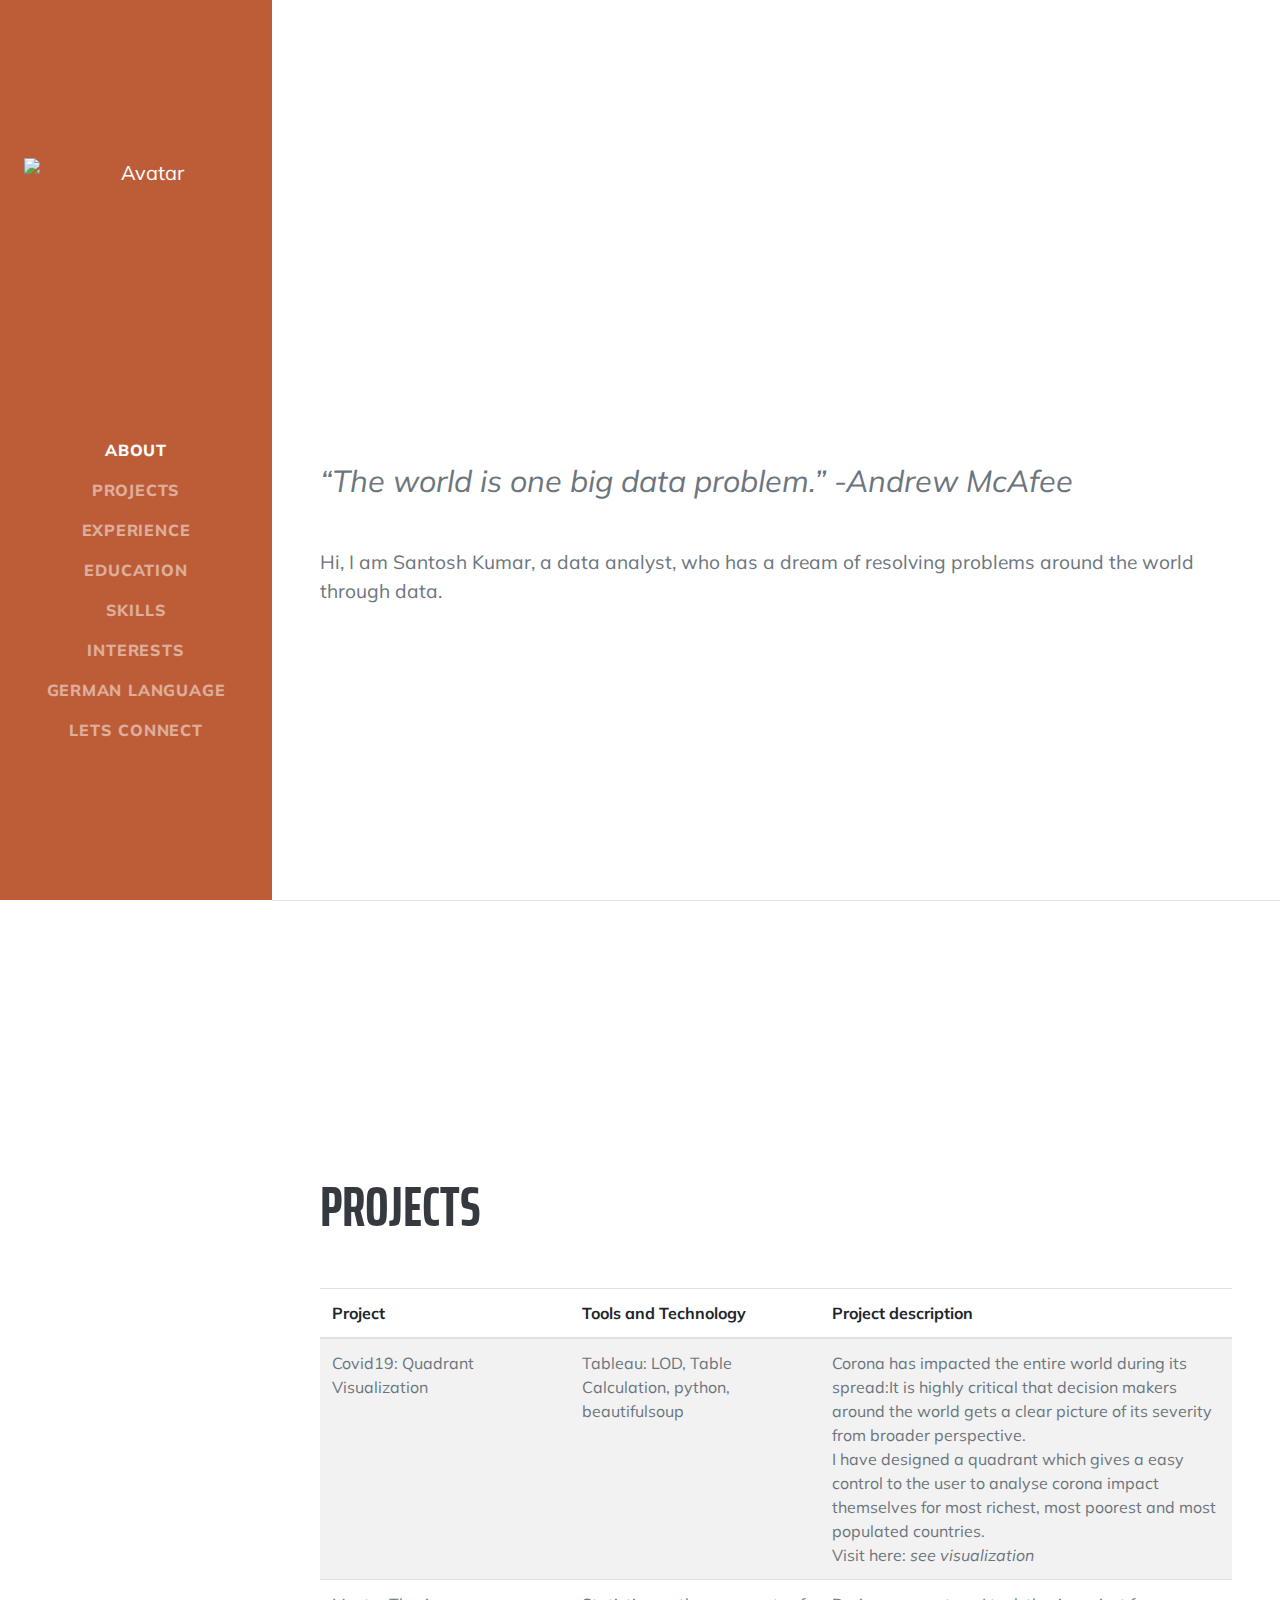
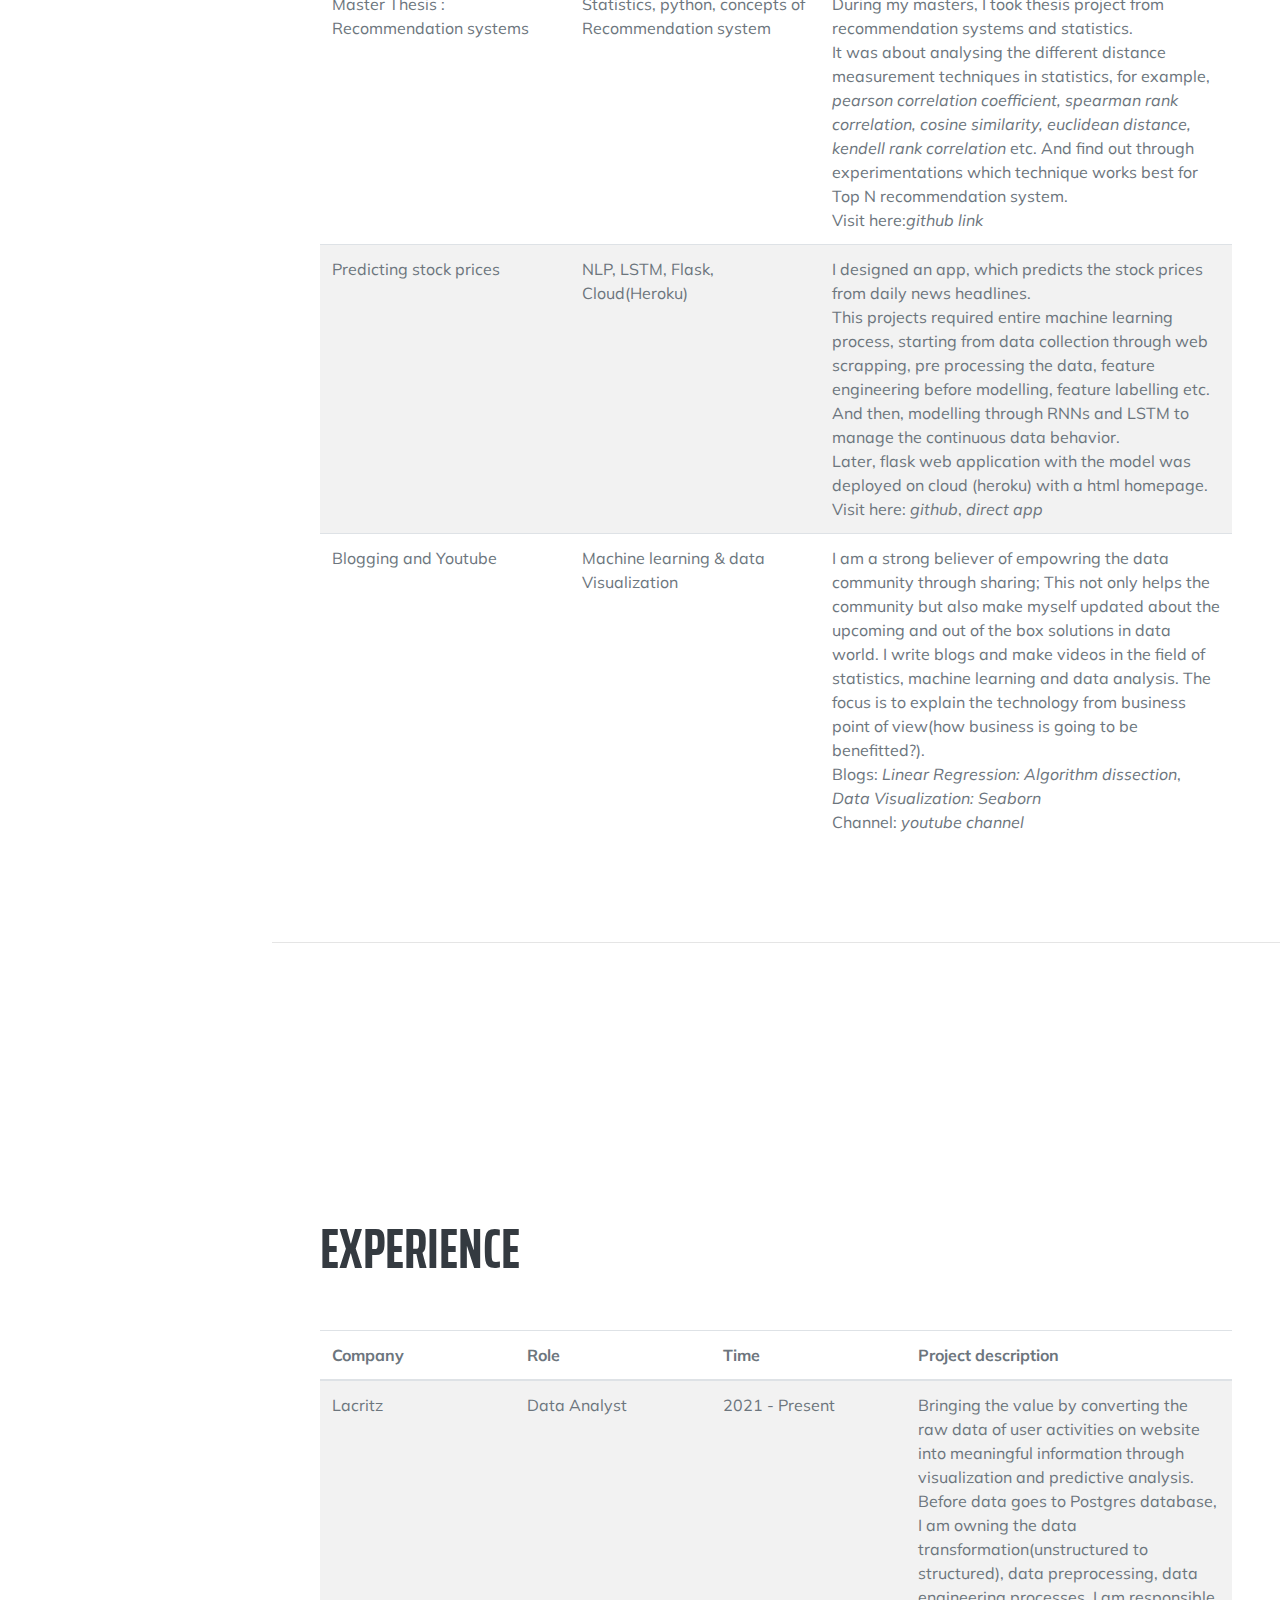
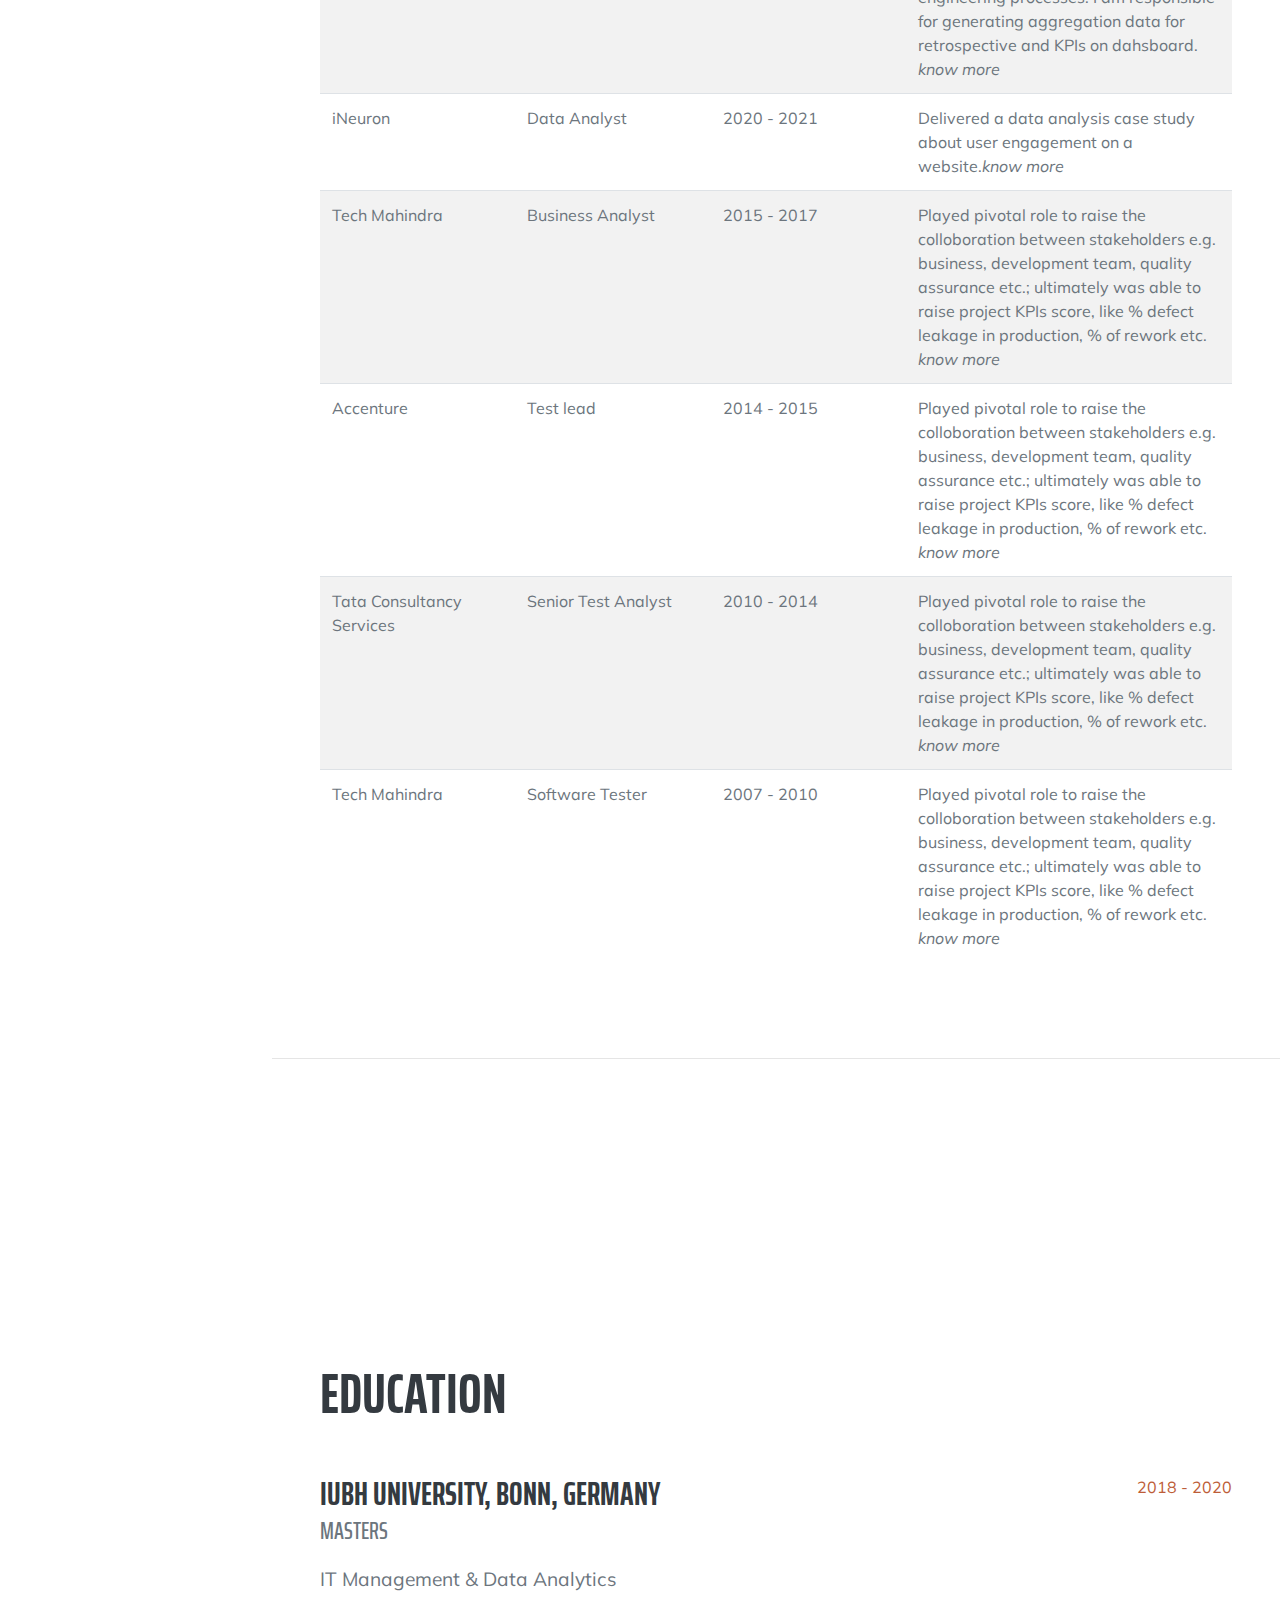
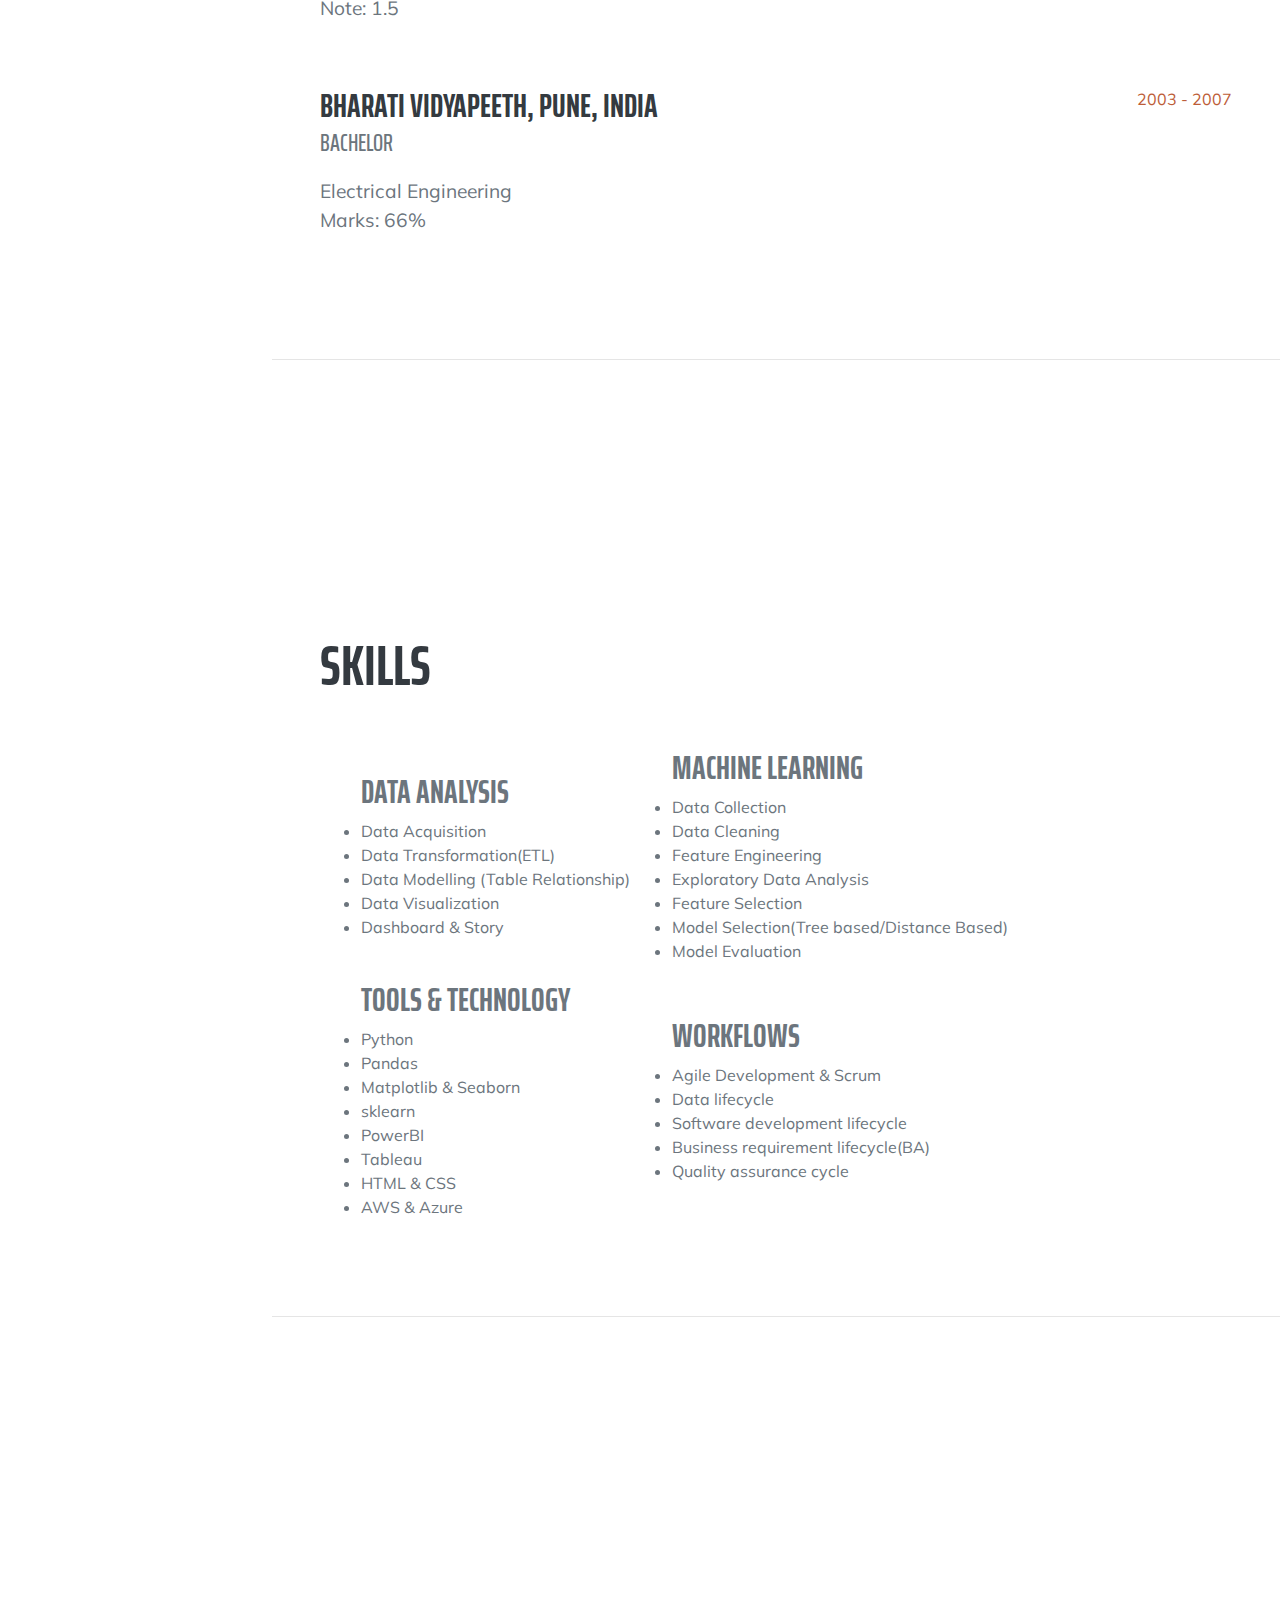
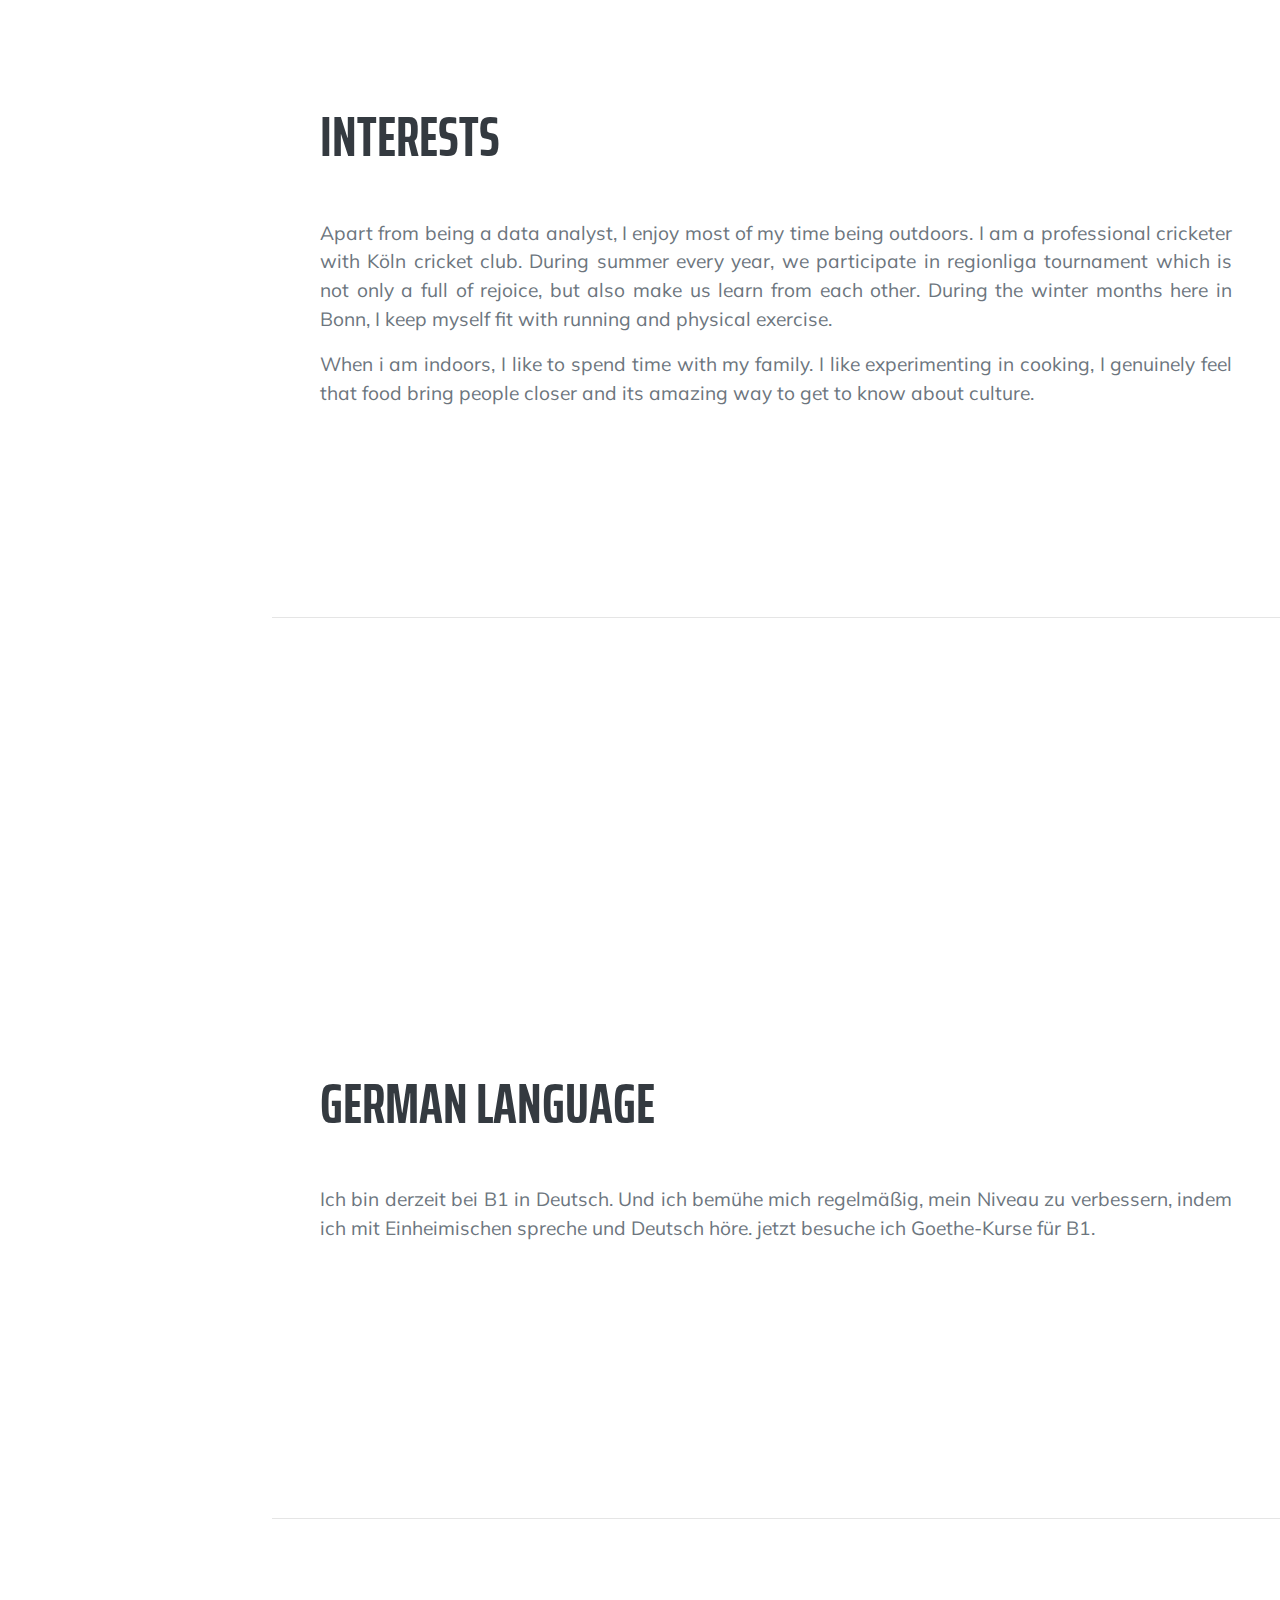
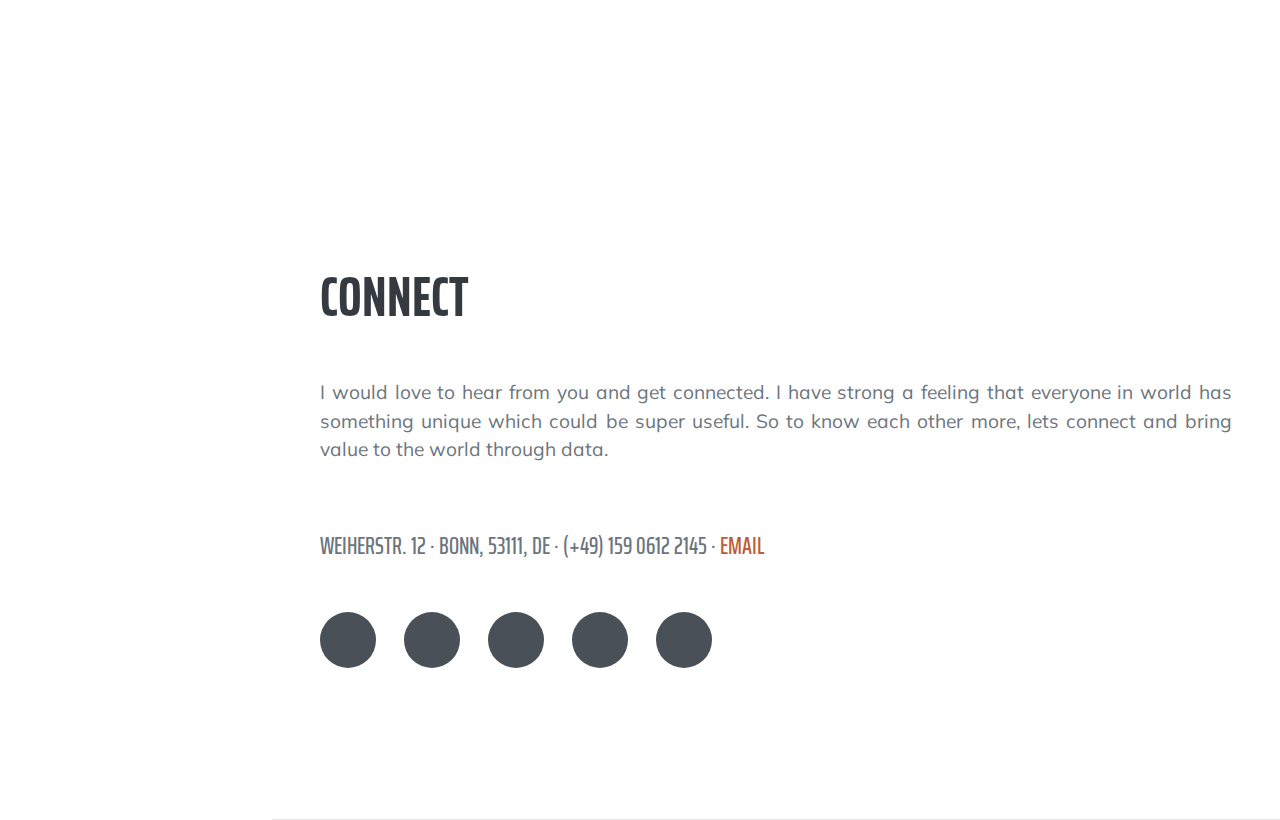
==== index.html @ e4bba07f "update" ====
<!DOCTYPE html>
<html lang="en">
    <head>

        <meta charset="utf-8" />
        <meta name="viewport" content="width=device-width, initial-scale=1, shrink-to-fit=no" />
        <meta name="description" content="" />
        <meta name="author" content="" />
        <title>Santosh Kumar - Data Analyst</title>
        <link rel="icon" type="image/x-icon" href="assets/img/icon.png" />
        <!-- Font Awesome icons (free version)-->
        <script src="https://use.fontawesome.com/releases/v5.15.1/js/all.js" crossorigin="anonymous"></script>
        <style>
            .avatar {
              vertical-align: left;

              width: 240px;
              height: 240px;
              border-radius: 00%;
            }

        </style>


        <!-- Google fonts-->
        <link href="https://fonts.googleapis.com/css?family=Saira+Extra+Condensed:500,700" rel="stylesheet" type="text/css" />
        <link href="https://fonts.googleapis.com/css?family=Muli:400,400i,800,800i" rel="stylesheet" type="text/css" />
        <!-- Core theme CSS (includes Bootstrap)-->
        <link href="css/styles.css" rel="stylesheet" />
        <!-- CSS only -->
        <link href="https://cdn.jsdelivr.net/npm/bootstrap@5.0.0-beta3/dist/css/bootstrap.min.css" rel="stylesheet" integrity="sha384-eOJMYsd53ii+scO/bJGFsiCZc+5NDVN2yr8+0RDqr0Ql0h+rP48ckxlpbzKgwra6" crossorigin="anonymous">

        <script type="text/javascript">
    (function(c,l,a,r,i,t,y){
        c[a]=c[a]||function(){(c[a].q=c[a].q||[]).push(arguments)};
        t=l.createElement(r);t.async=1;t.src="https://www.clarity.ms/tag/"+i;
        y=l.getElementsByTagName(r)[0];y.parentNode.insertBefore(t,y);
    })(window, document, "clarity", "script", "6bfr10wjn3");
</script>


    </head>
    <body id="page-top">
        <!-- Navigation-->
        <nav class="navbar navbar-expand-lg navbar-dark bg-primary fixed-top" id="sideNav">
            <a class="navbar-brand js-scroll-trigger" href="#page-top">
                <img src="assets/img/c2.png" alt="Avatar" class="avatar">
                <!--<span class="d-block d-lg-none">Santosh Kumar</span>-->
                <!--<span class="d-none d-lg-block"><img class="img-fluid img-profile rounded-circle mx-auto mb-2" src="assets/img/2.jpg" alt="" /></span>
                -->
            </a>
            <button class="navbar-toggler" type="button" data-toggle="collapse" data-target="#navbarSupportedContent" aria-controls="navbarSupportedContent" aria-expanded="false" aria-label="Toggle navigation"><span class="navbar-toggler-icon"></span></button>
            <br>
            <div class="collapse navbar-collapse" id="navbarSupportedContent">
                <ul class="navbar-nav">
                    <li class="nav-item"><a class="nav-link js-scroll-trigger" href="#about">About</a></li>
                    <li class="nav-item"><a class="nav-link js-scroll-trigger" href="#projects">Projects</a>
                    <li class="nav-item"><a class="nav-link js-scroll-trigger" href="#experience">Experience</a></li>
                    <li class="nav-item"><a class="nav-link js-scroll-trigger" href="#education">Education</a></li>
                    <li class="nav-item"><a class="nav-link js-scroll-trigger" href="#skills">Skills</a></li>
                    <li class="nav-item"><a class="nav-link js-scroll-trigger" href="#interests">Interests</a></li>
                    <li class="nav-item"><a class="nav-link js-scroll-trigger" href="#german">German Language</a></li>
                    <li class="nav-item"><a class="nav-link js-scroll-trigger" href="#connect">Lets Connect</a></li>

                </ul>
            </div>
        </nav>
        <!-- Page Content -->
        <div class="container-fluid p-0">
            <!-- About-->
            <section class="resume-section" id="about">
                <div class="resume-section-content">
                    <br><br>
                    <br><br>
                    <br><br>



                    <p class="fs-3" style="font-size: 190%"><br><br><i>“The world is one big data problem.” -Andrew McAfee</i></p>
                    <p class="lead mb-5" style="font-size: 120%"> <br>Hi, I am Santosh Kumar, a data analyst, who has a dream of resolving problems around the world through data.</p>
                    <br>

                </div>
            </section>
            <hr class="m-0" />
            <!-- Project-->


            <section class="resume-section" id="projects">
                <div class="resume-section-content">


                    <br><br>
                    <br><br>
                    <br><br>
                    <br><br>
                    <h2 class="mb-5">PROJECTS</h2>

                                                <!-- card-->
                                                <table class="table table-striped">
                                                  <thead>
                                                    <tr>
                                                      <th style="width:250px">Project</th>

                                                      <th style="width:250px">Tools and Technology</th>
                                                      <th >Project description</th>
                                                    </tr>
                                                  </thead>
                                                  <tbody>
                                                    <tr>
                                                      <td  class="text-muted">Covid19: Quadrant Visualization</td>

                                                      <td  class="text-muted">Tableau: LOD, Table Calculation, python, beautifulsoup</td>
                                                      <td class="text-muted";>Corona has impacted the entire world during its spread:It is highly critical that decision makers around the world gets a clear picture of its severity from broader perspective. <br> I have designed a quadrant which gives a easy control to the user to analyse corona impact themselves for most richest, most poorest and most populated countries.  <br>
                                                        Visit here: <a href="https://public.tableau.com/profile/santosh.kumar8530#!/vizhome/CovidQuadrantAnalysis-withactions-V2_01/FinalDashboard" class="text-reset" target="_blank"><i>see visualization</i></a><br></td>
                                                    </tr>
                                                    <tr>
                                                      <td class="text-muted">Master Thesis : Recommendation systems</td>
                                                      <td class="text-muted">Statistics, python, concepts of Recommendation system</td>

                                                      <td class="text-muted">During my masters, I took thesis project from recommendation systems and statistics. <br>It was about analysing the different distance measurement techniques in statistics, for example, <i>pearson correlation coefficient, spearman rank correlation, cosine similarity, euclidean distance, kendell rank correlation</i> etc. And find out through experimentations which technique works best for Top N recommendation system. <br>
                                                        Visit here:<a href="https://github.com/beingsantosh/Final-thesis-work-on-Recommender-System" target="_blank" class="text-reset"><i>github link</i></a><br></td>
                                                    </tr>
                                                    <tr>
                                                      <td class="text-muted">Predicting stock prices</td>
                                                      <td class="text-muted">NLP, LSTM, Flask, Cloud(Heroku)</td>
                                                      <td class="text-muted">I designed an app, which predicts the stock prices from daily news headlines. <br> This projects required entire machine learning process, starting from data collection through web scrapping, pre processing the data, feature engineering before modelling, feature labelling etc. And then, modelling through RNNs and LSTM to manage the continuous data behavior. <br> Later, flask web application with the model was deployed on cloud (heroku) with a html homepage.<br>
                                                        Visit here: <a href="https://github.com/beingsantosh/heroku-app-nifty50" target="_blank" class="text-reset"><i>github</i></a>,

                                                        <a href="https://nifty50-prediction-app.herokuapp.com/" target="_blank" class="text-reset"><i>direct app</i></a>
                                                        <br></td>
                                                    </tr>
                                                    <tr>
                                                      <td class="text-muted">Blogging and Youtube</td>
                                                      <td class="text-muted">Machine learning & data Visualization</td>
                                                      <td class="text-muted">I am a strong believer of empowring the data community through sharing; This not only helps the community but also make myself updated about the upcoming and out of the box solutions in data world. I write blogs and make videos in the field of statistics, machine learning and data analysis. The focus is to explain the technology from business point of view(how business is going to be benefitted?). <br>
                                                        Blogs: <a href="https://github.com/beingsantosh/MyBlogs/blob/main/LinearRegression/LinearRegression.ipynb" class="text-reset"><i>Linear Regression: Algorithm dissection</i></a>, <a href="https://github.com/beingsantosh/Visualization/blob/master/Seaborn.ipynb" class="text-reset"><i>Data Visualization: Seaborn</i></a>
                                                       <br>
                                                      Channel: <a href="https://www.youtube.com/channel/UCKGTj6idu9jb1jx06YAphCA" class="text-reset"><i>youtube channel</i></a>
                                                    </td>

                                                    </tr>
                                                    <tr>

                                                    </tr>

                                                  </tbody>
                                                </table>
                                              </div>

                                      </section>

            <hr class="m-0" />
            <!-- Experience-->
            <section class="resume-section" id="experience">
                <div class="resume-section-content">
                    <br><br>
                    <br><br>
                    <br><br>
                    <br><br>
                    <h2 class="mb-5">Experience</h2>


                            <table class="table table-striped">
                              <thead>
                                <tr>
                                  <th style="width:150px" class="text-muted">Company</th>
                                  <th style="width:150px" class="text-muted">Role</th>
                                  <th style="width:150px" class="text-muted">Time</th>
                                  <th style="width:250px" class="text-muted">Project description</th>
                                </tr>
                              </thead>
                              <tbody>
                                <tr>
                                  <td  class="text-muted">Lacritz</td>
                                  <td  class="text-muted">Data Analyst</td>
                                  <td class="text-muted">2021 - Present</td>
                                  <td class="text-muted">Bringing the value by converting the raw data of user activities on website into meaningful information through visualization and predictive analysis. Before data goes to Postgres database, I am owning the data transformation(unstructured to structured), data preprocessing, data engineering processes. I am responsible for generating aggregation data for retrospective and KPIs on dahsboard. <a href="https://beingsantosh.github.io/lacritz/" class="text-reset" target="_blank"><i>know more</i></a><br></td>
                                </tr>
                                <tr>
                                  <td class="text-muted">iNeuron</td>
                                  <td class="text-muted">Data Analyst</td>
                                  <td class="text-muted">2020 - 2021</td>
                                  <td class="text-muted">Delivered a data analysis case study about user engagement on a website.<a href="https://beingsantosh.github.ineuron/" class="text-reset" target="_blank"><i>know more</i></a><br></td>
                                </tr>
                                <tr>
                                  <td class="text-muted">Tech Mahindra</td>
                                  <td class="text-muted">Business Analyst</td>
                                  <td class="text-muted">2015 - 2017</td>
                                  <td class="text-muted">Played pivotal role to raise the colloboration between stakeholders e.g. business, development team, quality assurance etc.; ultimately was able to raise project KPIs score, like % defect leakage in production, % of rework etc. <a href="https://beingsantosh.github.io/techm1/" class="text-reset" target="_blank"><i>know more</i></a><br></td>
                                </tr>
                                <tr>
                                  <td class="text-muted">Accenture</td>
                                  <td class="text-muted">Test lead</td>
                                  <td class="text-muted">2014 - 2015</td>
                                  <td class="text-muted">Played pivotal role to raise the colloboration between stakeholders e.g. business, development team, quality assurance etc.; ultimately was able to raise project KPIs score, like % defect leakage in production, % of rework etc. <a href="https://beingsantosh.github.io/accenture/" class="text-reset" target="_blank"><i>know more</i></a><br></td>
                                </tr>
                                <tr>
                                  <td class="text-muted">Tata Consultancy Services</td>
                                  <td class="text-muted">Senior Test Analyst</td>
                                  <td class="text-muted">2010 - 2014</td>
                                  <td class="text-muted">Played pivotal role to raise the colloboration between stakeholders e.g. business, development team, quality assurance etc.; ultimately was able to raise project KPIs score, like % defect leakage in production, % of rework etc. <a href="https://beingsantosh.github.io/tcs/" class="text-reset" target="_blank"><i>know more</i></a><br></td>
                                </tr>
                                <tr>
                                  <td class="text-muted">Tech Mahindra</td>
                                  <td class="text-muted">Software Tester</td>
                                  <td class="text-muted">2007 - 2010</td>
                                  <td class="text-muted">Played pivotal role to raise the colloboration between stakeholders e.g. business, development team, quality assurance etc.; ultimately was able to raise project KPIs score, like % defect leakage in production, % of rework etc. <a href="https://beingsantosh.github.io/techm2/" class="text-reset" target="_blank"><i>know more</i></a><br></td>
                                </tr>
                              </tbody>
                            </table>




                </div>
            </section>
            <hr class="m-0" />
            <!-- Education-->
            <section class="resume-section" id="education">
                <div class="resume-section-content">
                    <br><br>
                    <br><br>
                    <br><br>
                    <br><br>
                    <h2 class="mb-5">Education</h2>
                    <div class="d-flex flex-column flex-md-row justify-content-between mb-5">
                        <div class="flex-grow-1">
                            <h3 class="mb-0" >IUBH University, Bonn, Germany</h3>
                            <div class="subheading mb-3">Masters</div>
                            <div style="font-size: 120%">IT Management & Data Analytics</div>
                            <p style="font-size: 120%">Note: 1.5 </p>
                        </div>
                        <div class="flex-shrink-0"><span class="text-primary">2018 - 2020</span></div>
                    </div>
                    <div class="d-flex flex-column flex-md-row justify-content-between">
                        <div class="flex-grow-1">
                            <h3 class="mb-0">BHarati Vidyapeeth, Pune, India</h3>
                            <div class="subheading mb-3">Bachelor</div>
                            <div style="font-size: 120%">Electrical Engineering</div>
                            <p style="font-size: 120%">Marks: 66%</p>
                        </div>
                        <div class="flex-shrink-0"><span class="text-primary">2003 - 2007</span></div>
                    </div>
                </div>
            </section>
            <hr class="m-0" />
            <!-- Skills-->


            <section class="resume-section" id="skills">
                <div  class="resume-section-content">
                    <br><br>
                    <br><br>
                    <br><br>
                    <br><br>
                    <h2 class="mb-5">Skills</h2>




                            <table class="borderless">
                              <!--<thead>
                                <tr>
                                  <th>Data Analysis</th>
                                  <th>Machine Learning</th>
                                  <th>Tools & Technology</th>
                                  <th>Workflows</th>
                                </tr>
                              </thead> -->

                              <tbody>

                                <tr>
                                  <td  class="text-muted">
                                      <ul>
                                        <h3 class="text-muted">Data Analysis</h3>
                                      <li>Data Acquisition</li>
                                      <li>Data Transformation(ETL)</li>
                                      <li>Data Modelling (Table Relationship)</li>
                                      <li>Data Visualization</li>
                                      <li>Dashboard & Story</li>
                                      </ul>
                                  </td>

                                  <td class="text-muted">

                                    <ul>
                                      <h3 class="text-muted">Machine Learning</h3>
                                    <li>Data Collection</li>
                                    <li>Data Cleaning </li>
                                    <li>Feature Engineering</li>
                                    <li>Exploratory Data Analysis</li>
                                    <li>Feature Selection</li>
                                    <li>Model Selection(Tree based/Distance Based)</li>
                                    <li>Model Evaluation</li>
                                  </ul>
                                  </td>
                                    </tr>
                                    <tr>
                                  <td  class="text-muted";><ul>
                                    <h3 class="text-muted">Tools & Technology</h3>
                                    <li>Python</li>
                                    <li>Pandas</li>
                                    <li>Matplotlib & Seaborn</li>
                                    <li>sklearn</li>
                                    <li>PowerBI</li>
                                    <li>Tableau</li>
                                    <li>HTML & CSS</li>
                                    <li>AWS & Azure</li>
                                  </ul>
                                  </td>
                                  <td  class="text-muted";><ul>
                                    <h3 class="text-muted">Workflows</h3>
                                  <li>Agile Development & Scrum</li>
                                  <li>Data lifecycle</li>
                                  <li>Software development lifecycle</li>
                                  <li>Business requirement lifecycle(BA)</li>
                                  <li>Quality assurance cycle</li>
                                  </ul>
                                  </td>

                                </tr>

                              </tbody>

                            </table>




                </div>
            </section>
            <hr class="m-0" />



            <!-- Interests-->
            <section class="resume-section" id="interests">
                <div class="resume-section-content">
                    <br><br>
                    <br><br>
                    <br><br>
                    <br><br>
                    <h2 class="mb-5">Interests</h2>
                    <p class="text-muted" style="font-size: 120%;text-align: justify; text-justify: inter-word;">Apart from being a data analyst, I enjoy most of my time being outdoors. I am a professional cricketer with Köln cricket club. During summer every year, we participate in regionliga tournament which is not only a full of rejoice, but also make us learn from each other. During the winter months here in Bonn, I keep myself fit with running and physical exercise.</p>
                    <p class="text-muted" style="font-size: 120%;text-align: justify; text-justify: inter-word;">When i am indoors, I like to spend time with my family. I like experimenting in cooking, I genuinely feel that food bring people closer and its amazing way to get to know about culture.</p>
                </div>
            </section>
            <hr class="m-0" />

            <!-- German Language-->
            <section class="resume-section" id="german">
                <div class="resume-section-content">
                    <br><br>
                    <br><br>
                    <br><br>
                    <br><br>
                    <h2 class="mb-5">German Language</h2>
                    <p class="text-muted" style="font-size: 120%;text-align: justify; text-justify: inter-word;">Ich bin derzeit bei B1 in Deutsch. Und ich bemühe mich regelmäßig, mein Niveau zu verbessern, indem ich mit Einheimischen spreche und Deutsch höre. jetzt besuche ich Goethe-Kurse für B1.</p>

                </div>
            </section>
            <hr class="m-0" />


             <!-- Lets Connect-->
            <section class="resume-section" id="connect">
                <div class="resume-section-content">
                    <br><br>
                    <br><br>
                    <br><br>
                    <br><br>
                    <h2 class="mb-5">Connect</h2>
                    <p class="text-muted" style="font-size: 120%;text-align: justify; text-justify: inter-word;">I would love to hear from you and get connected. I have strong a feeling that everyone in world has something unique which could be super useful. So to know each other more, lets connect and bring value to the world through data.</p>
                    <br><br>
                    <div class="subheading mb-5">
                        Weiherstr. 12 · Bonn, 53111, DE · (+49) 159 0612 2145 ·
                        <a href="mailto:santoshkumar1@gmx.de">EMAIL</a>
                    </div>

                    <div class="social-icons">
                        <a class="social-icon" href='https://www.linkedin.com/in/santoshkumar11'><i class="fab fa-linkedin-in"></i></a>
                        <a class="social-icon" href="https://www.xing.com/profile/Santosh_Kumar182/cv"><i class="fab fa-xing"></i></a>
                        <a class="social-icon" href="https://github.com/beingsantosh"><i class="fab fa-github"></i></a>
                        <a class="social-icon" href="https://twitter.com/dataforbusines"><i class="fab fa-twitter"></i></a>
                        <a class="social-icon" href="https://www.instagram.com/santoshk_11/"><i class="fab fa-instagram"></i></a>
                    </div>
                </div>
            </section>
            <hr class="m-0" />
        </div>
        <!-- Bootstrap core JS-->
        <script src="https://cdnjs.cloudflare.com/ajax/libs/jquery/3.5.1/jquery.min.js"></script>
        <script src="https://cdn.jsdelivr.net/npm/bootstrap@4.5.3/dist/js/bootstrap.bundle.min.js"></script>
        <!-- Third party plugin JS-->
        <script src="https://cdnjs.cloudflare.com/ajax/libs/jquery-easing/1.4.1/jquery.easing.min.js"></script>
        <!-- Core theme JS-->
        <script src="js/scripts.js"></script>
    </body>
</html>
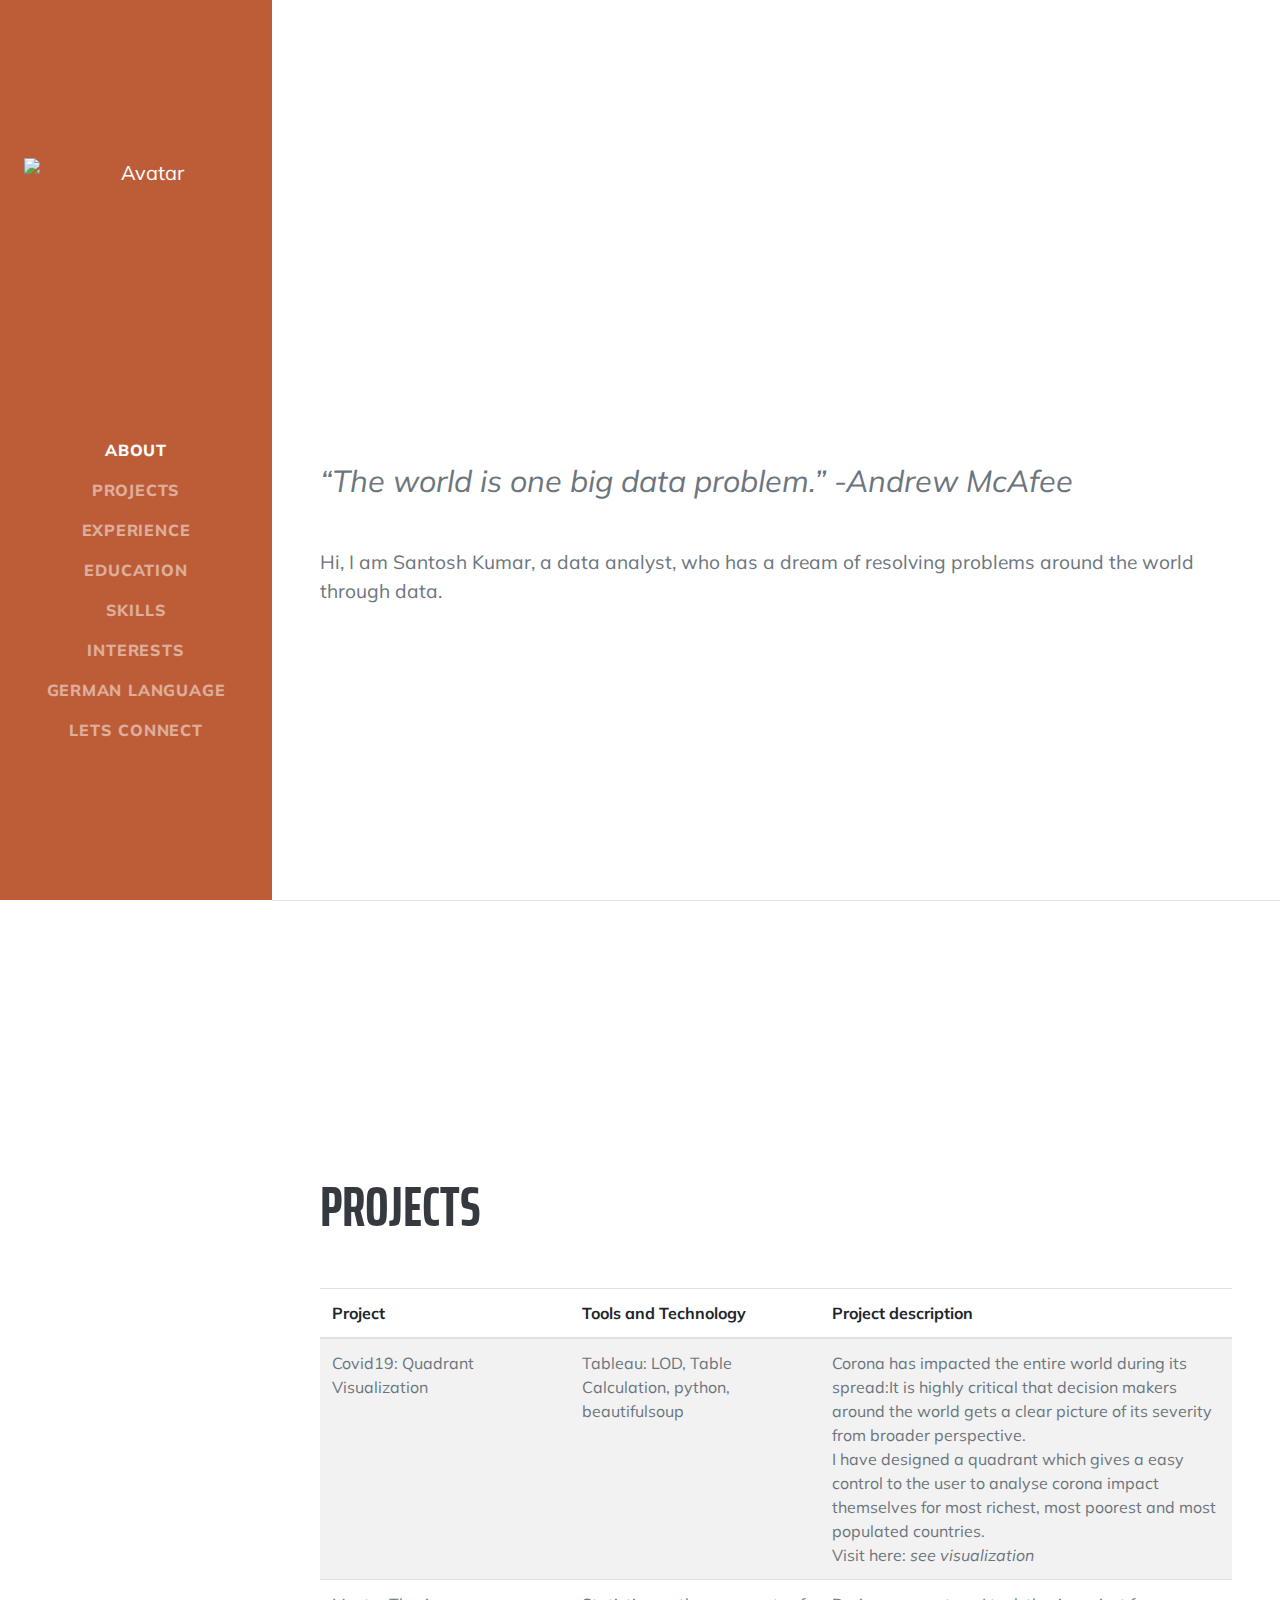
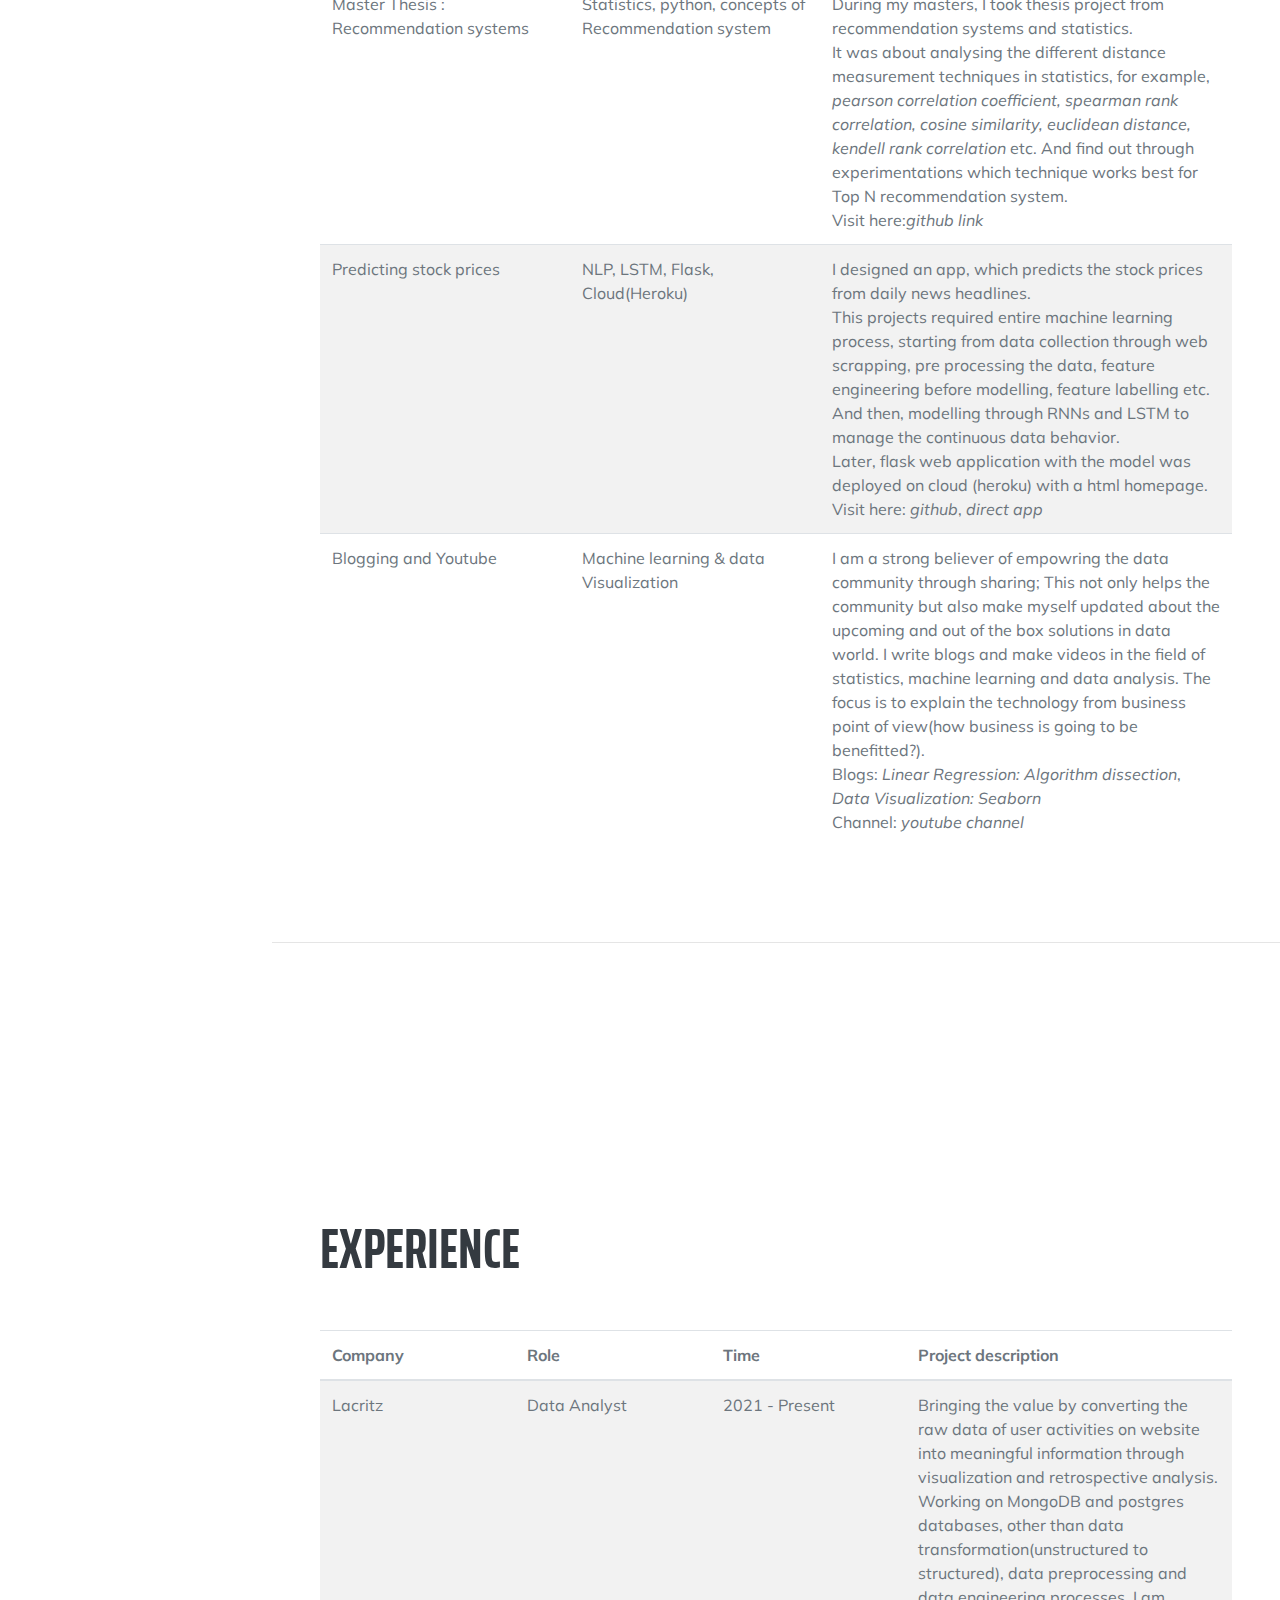
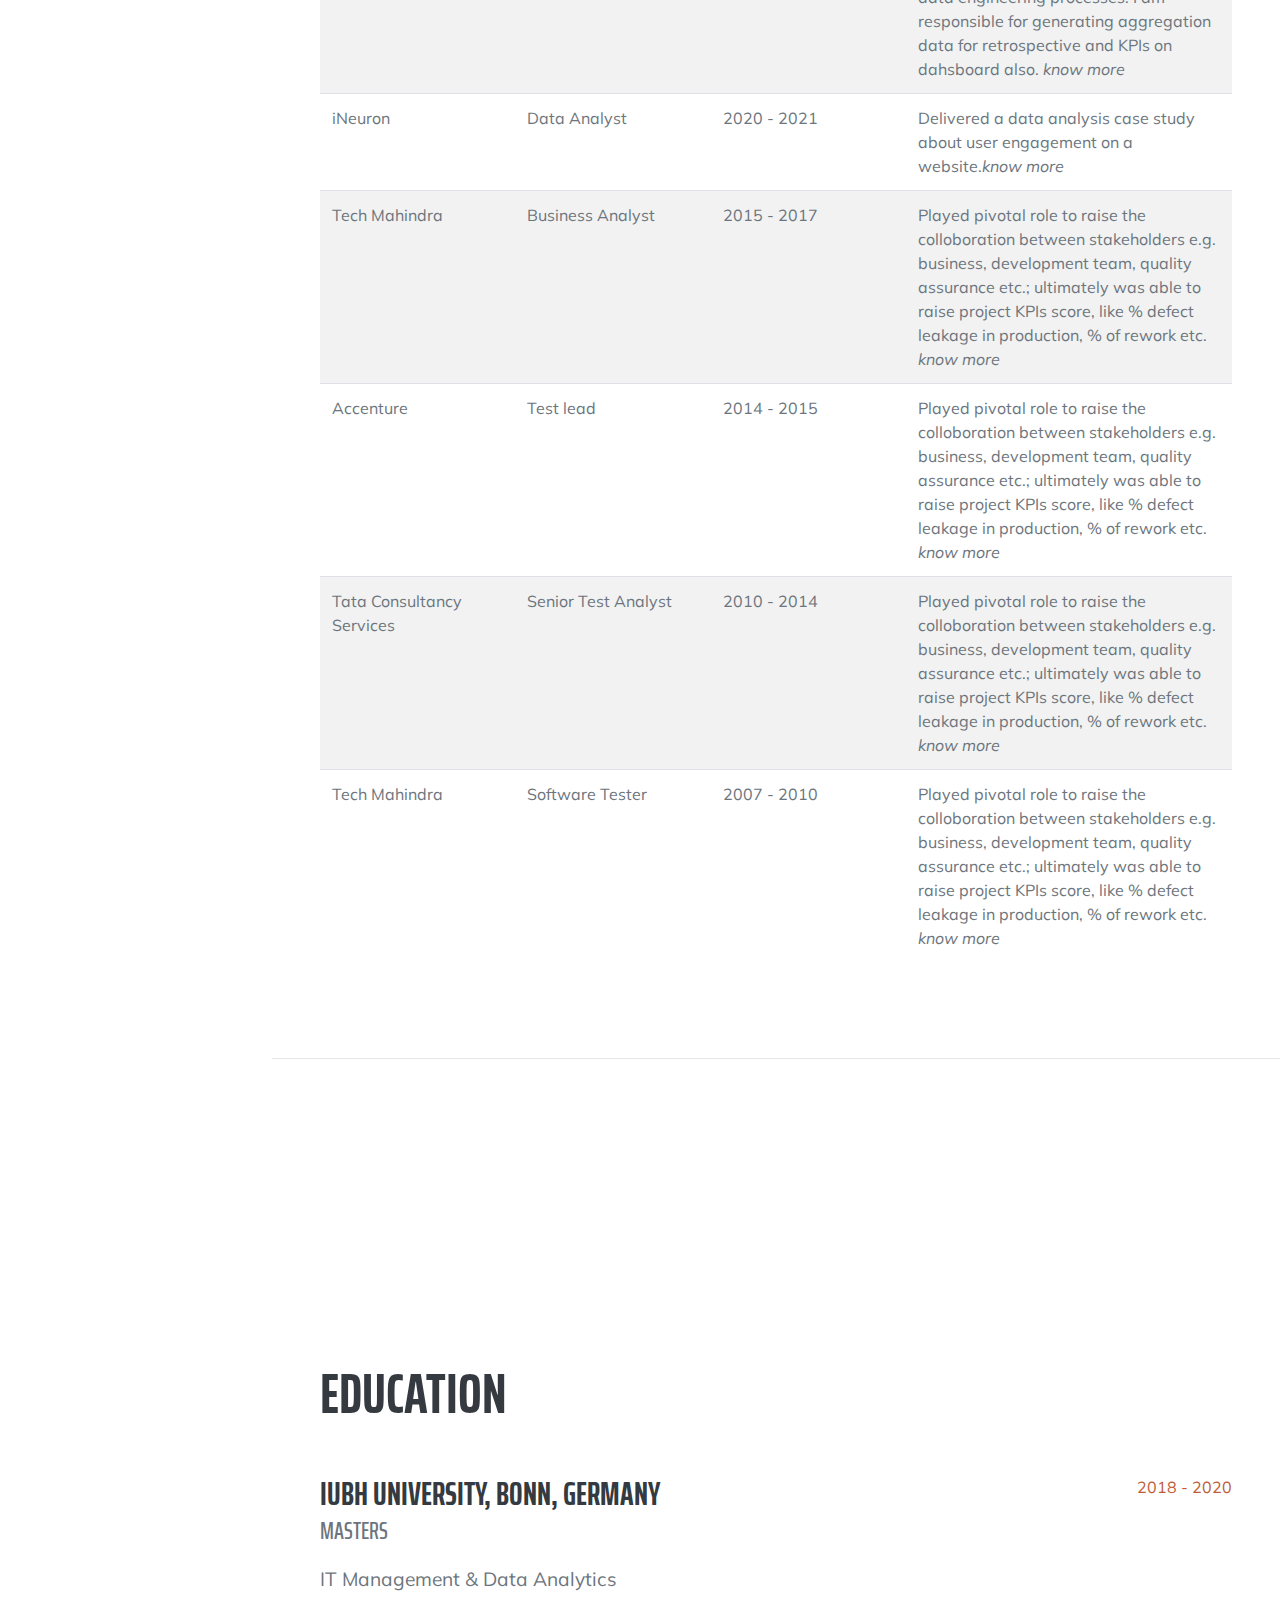
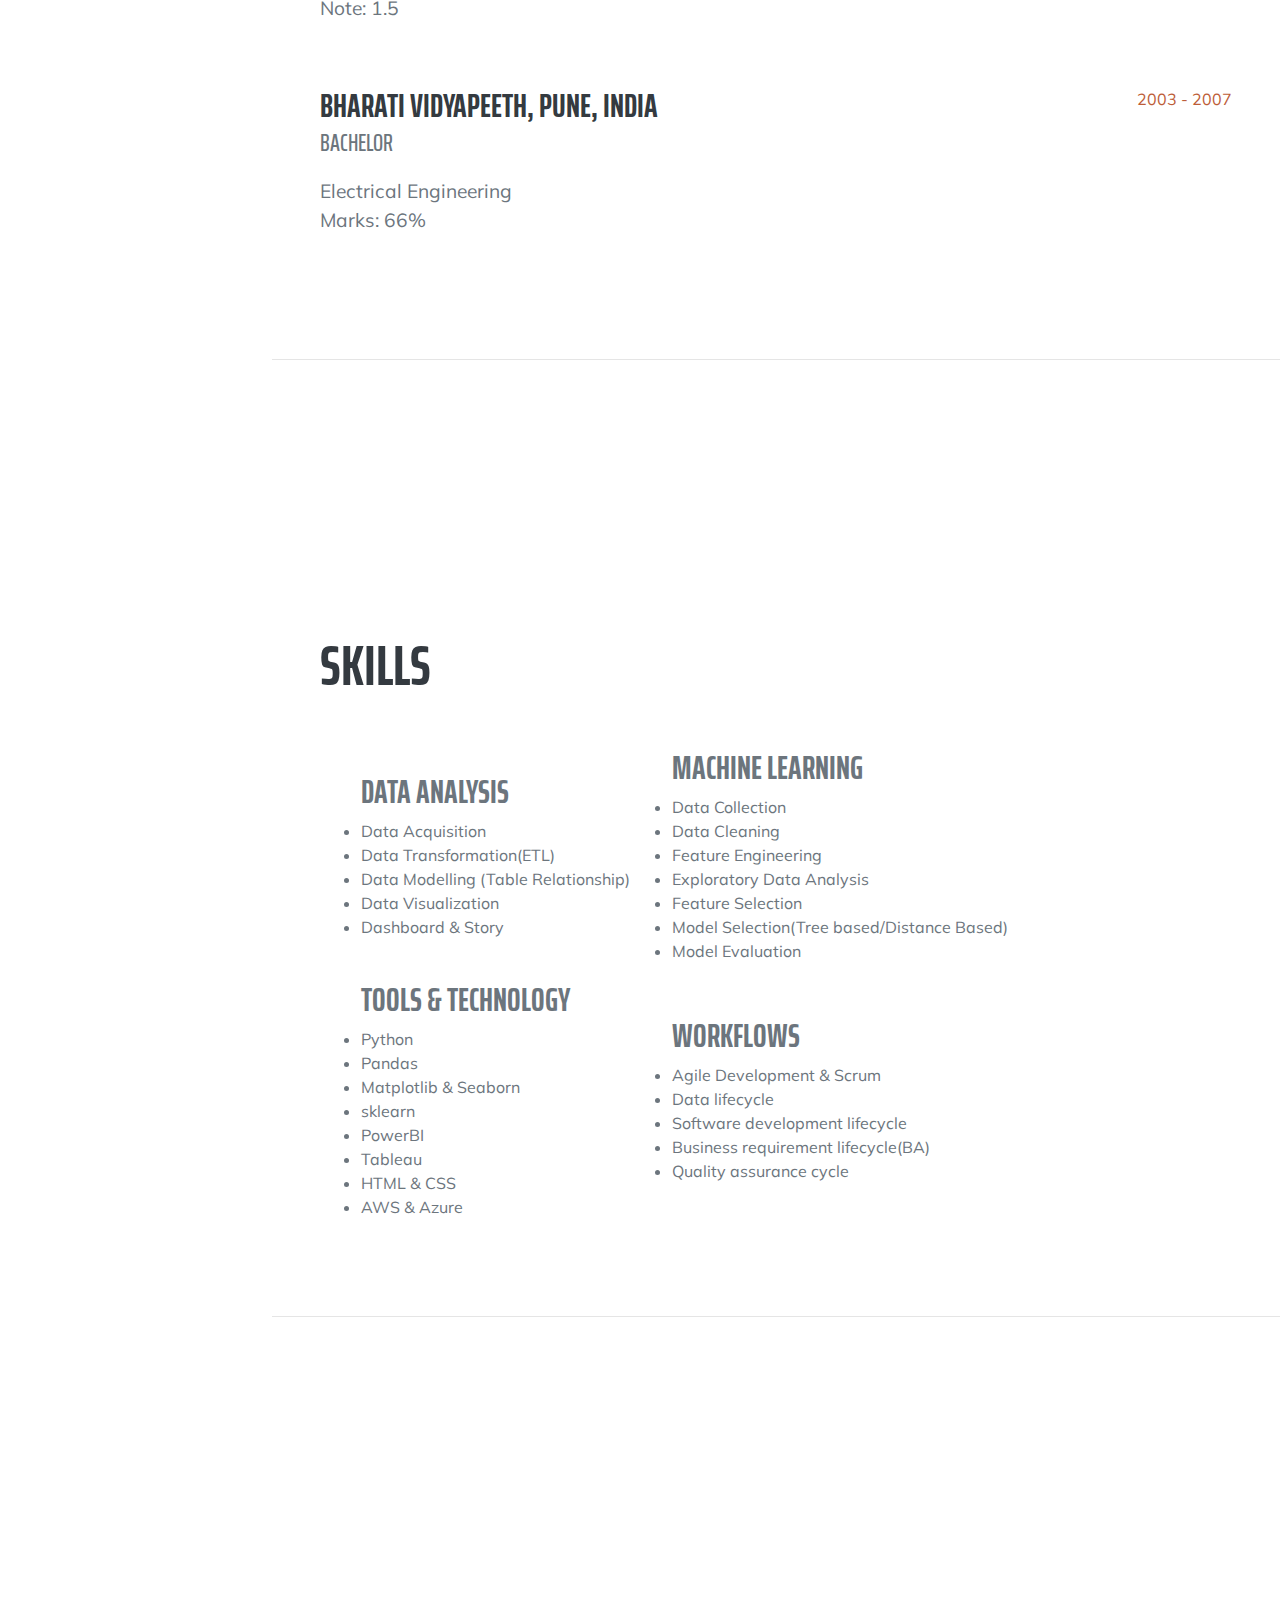
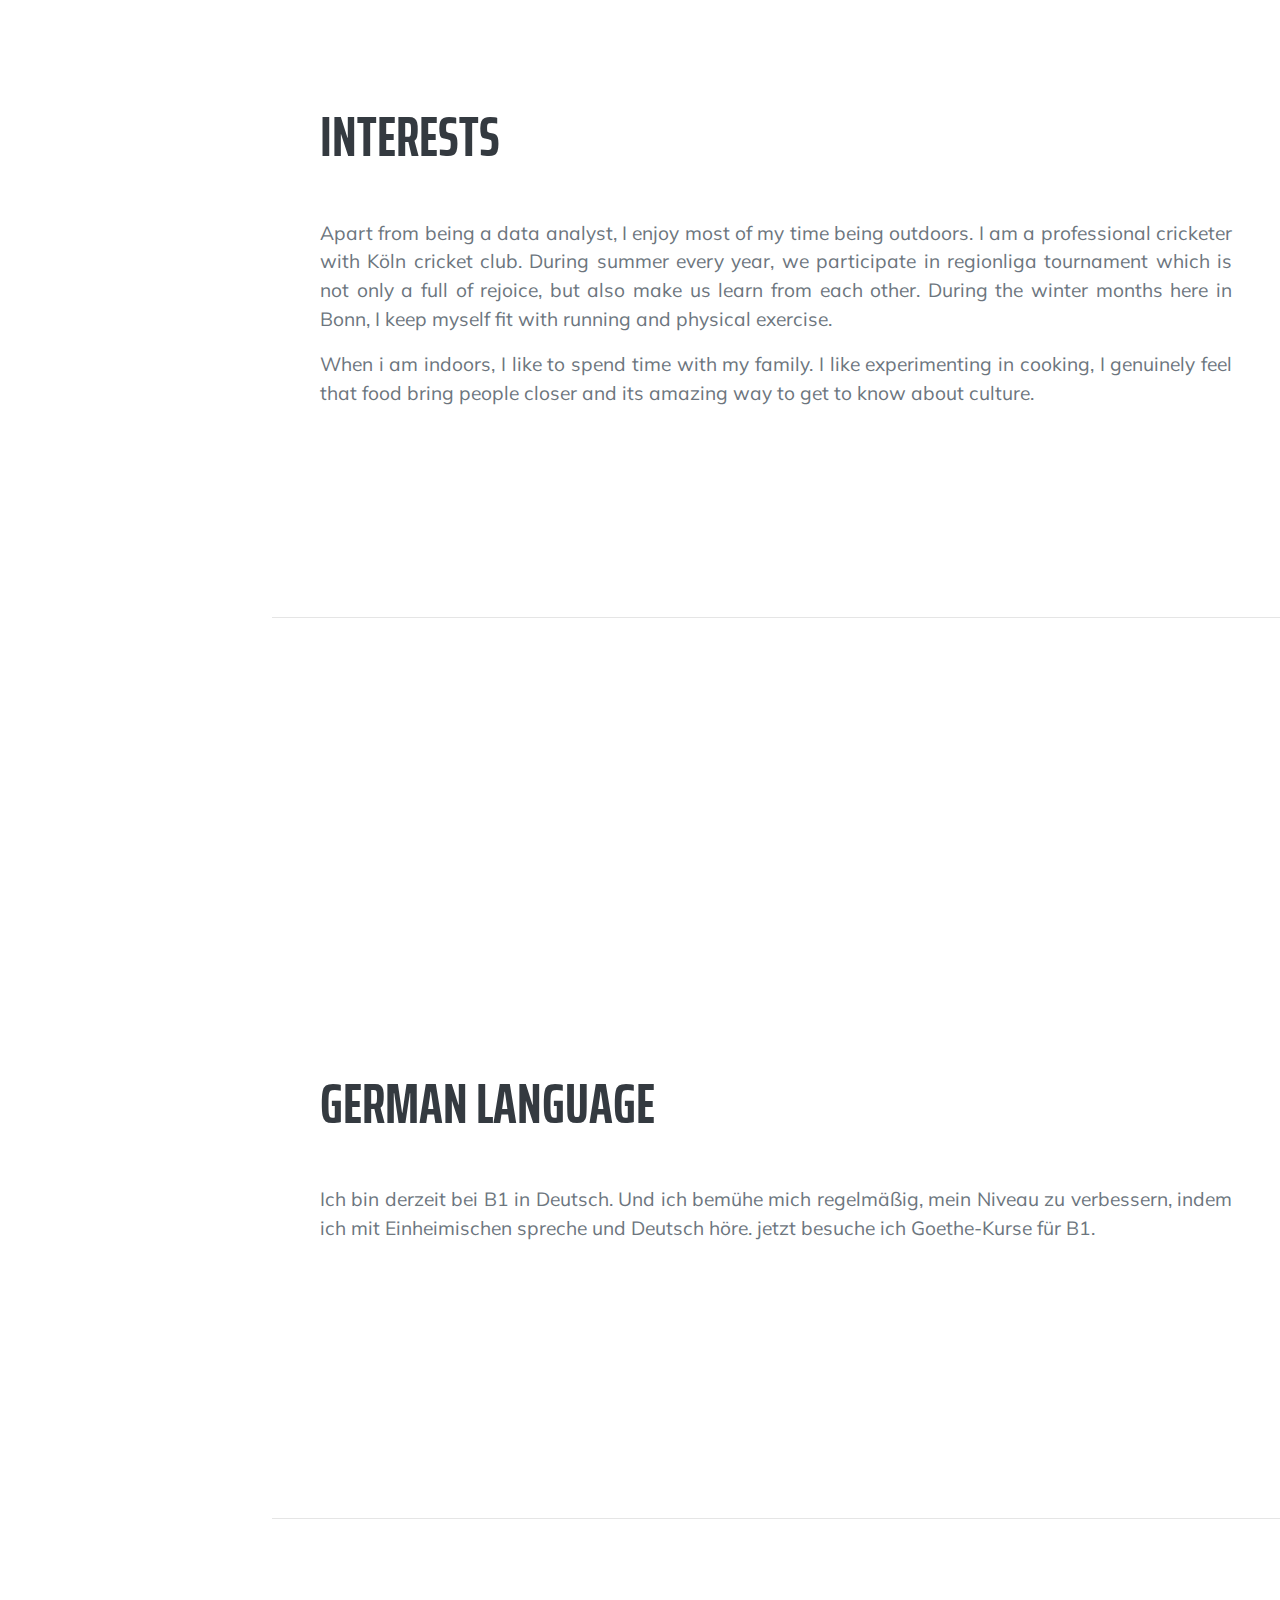
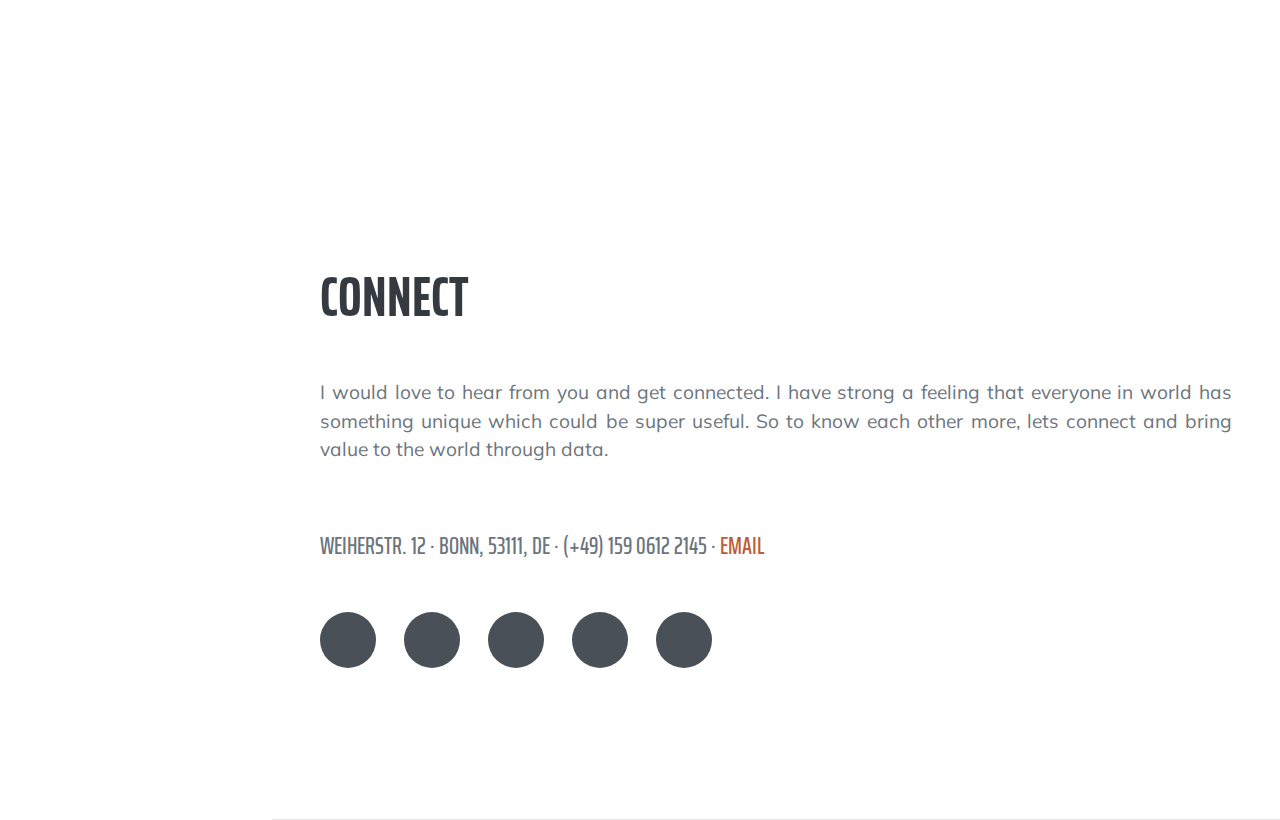
==== commit 06df7887: "update" ====
--- a/index.html
+++ b/index.html
@@ -175,7 +175,7 @@
                                   <td  class="text-muted">Lacritz</td>
                                   <td  class="text-muted">Data Analyst</td>
                                   <td class="text-muted">2021 - Present</td>
-                                  <td class="text-muted">Bringing the value by converting the raw data of user activities on website into meaningful information through visualization and predictive analysis. Before data goes to Postgres database, I am owning the data transformation(unstructured to structured), data preprocessing, data engineering processes. I am responsible for generating aggregation data for retrospective and KPIs on dahsboard. <a href="https://beingsantosh.github.io/lacritz/" class="text-reset" target="_blank"><i>know more</i></a><br></td>
+                                  <td class="text-muted">Bringing the value by converting the raw data of user activities on website into meaningful information through visualization and retrospective analysis. Working on MongoDB and postgres databases, other than data transformation(unstructured to structured), data preprocessing and data engineering processes. I am responsible for generating aggregation data for retrospective and KPIs on dahsboard also. <a href="https://beingsantosh.github.io/lacritz/" class="text-reset" target="_blank"><i>know more</i></a><br></td>
                                 </tr>
                                 <tr>
                                   <td class="text-muted">iNeuron</td>
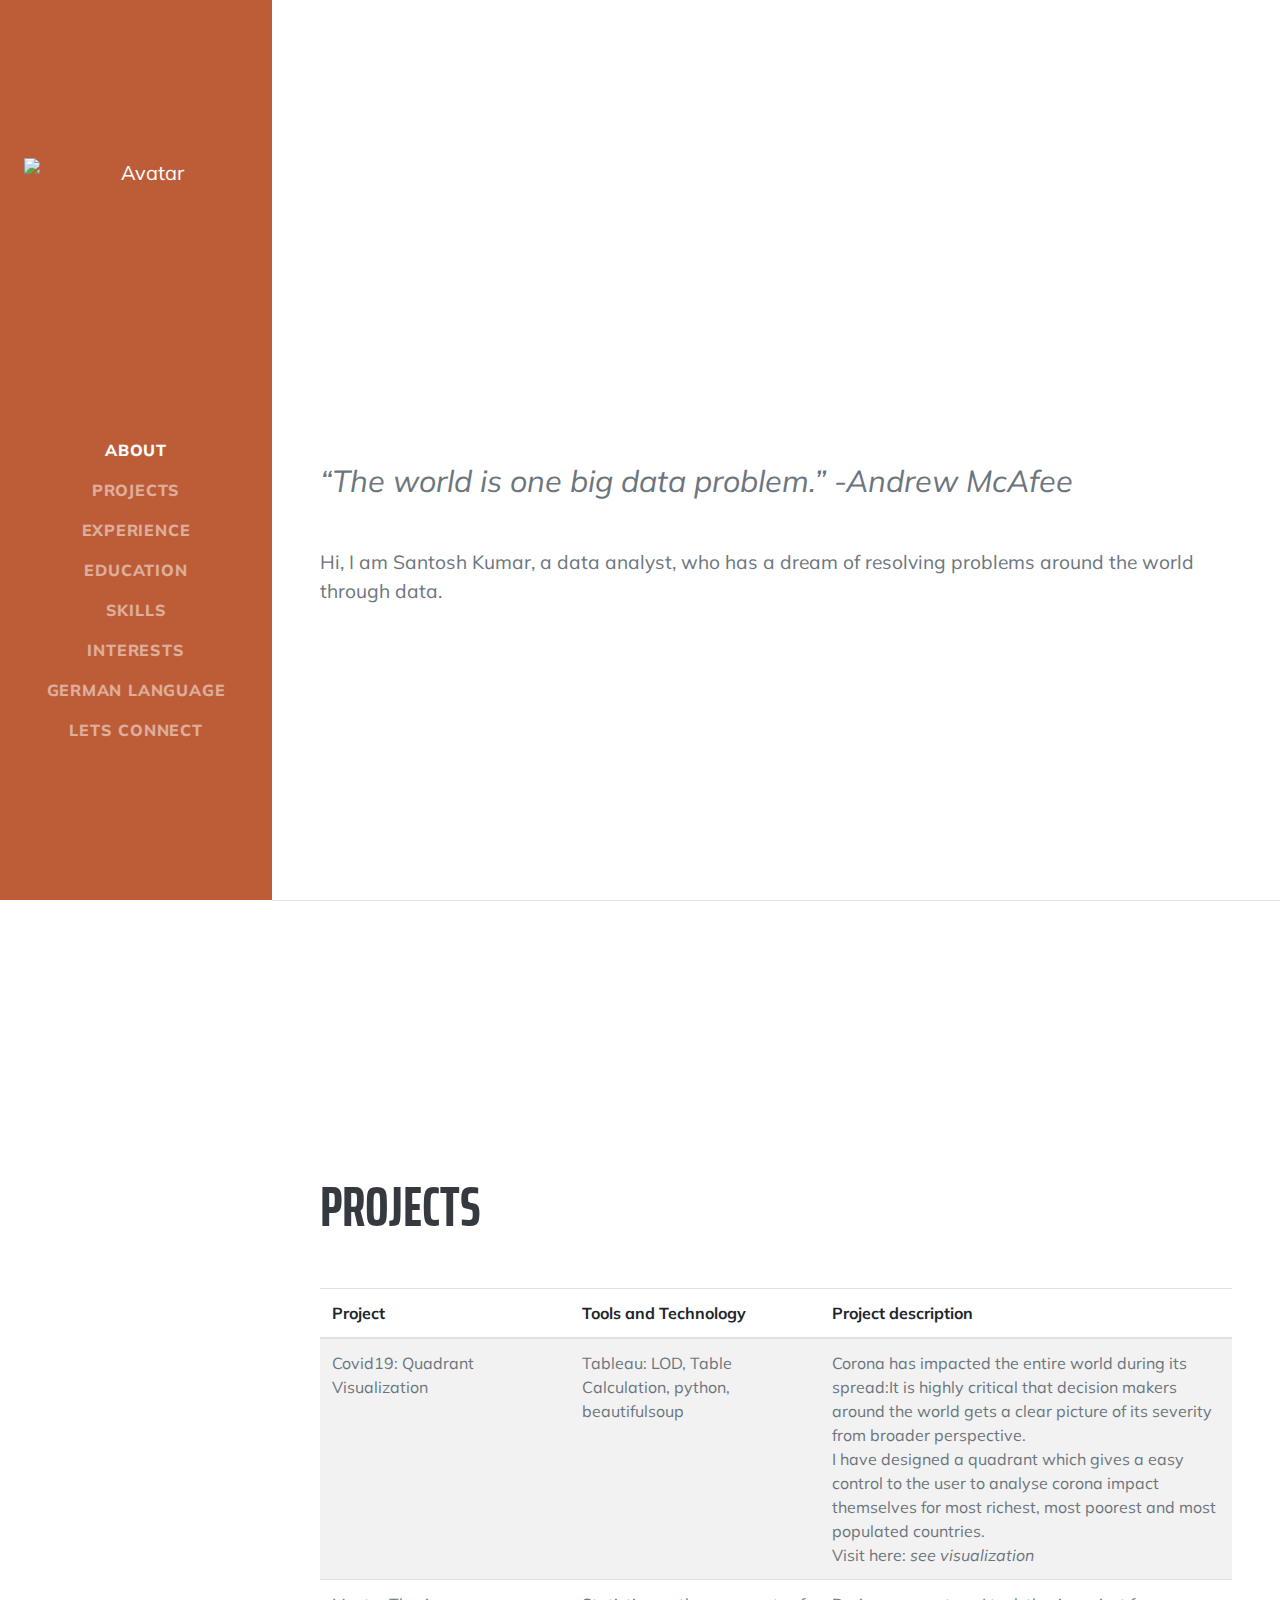
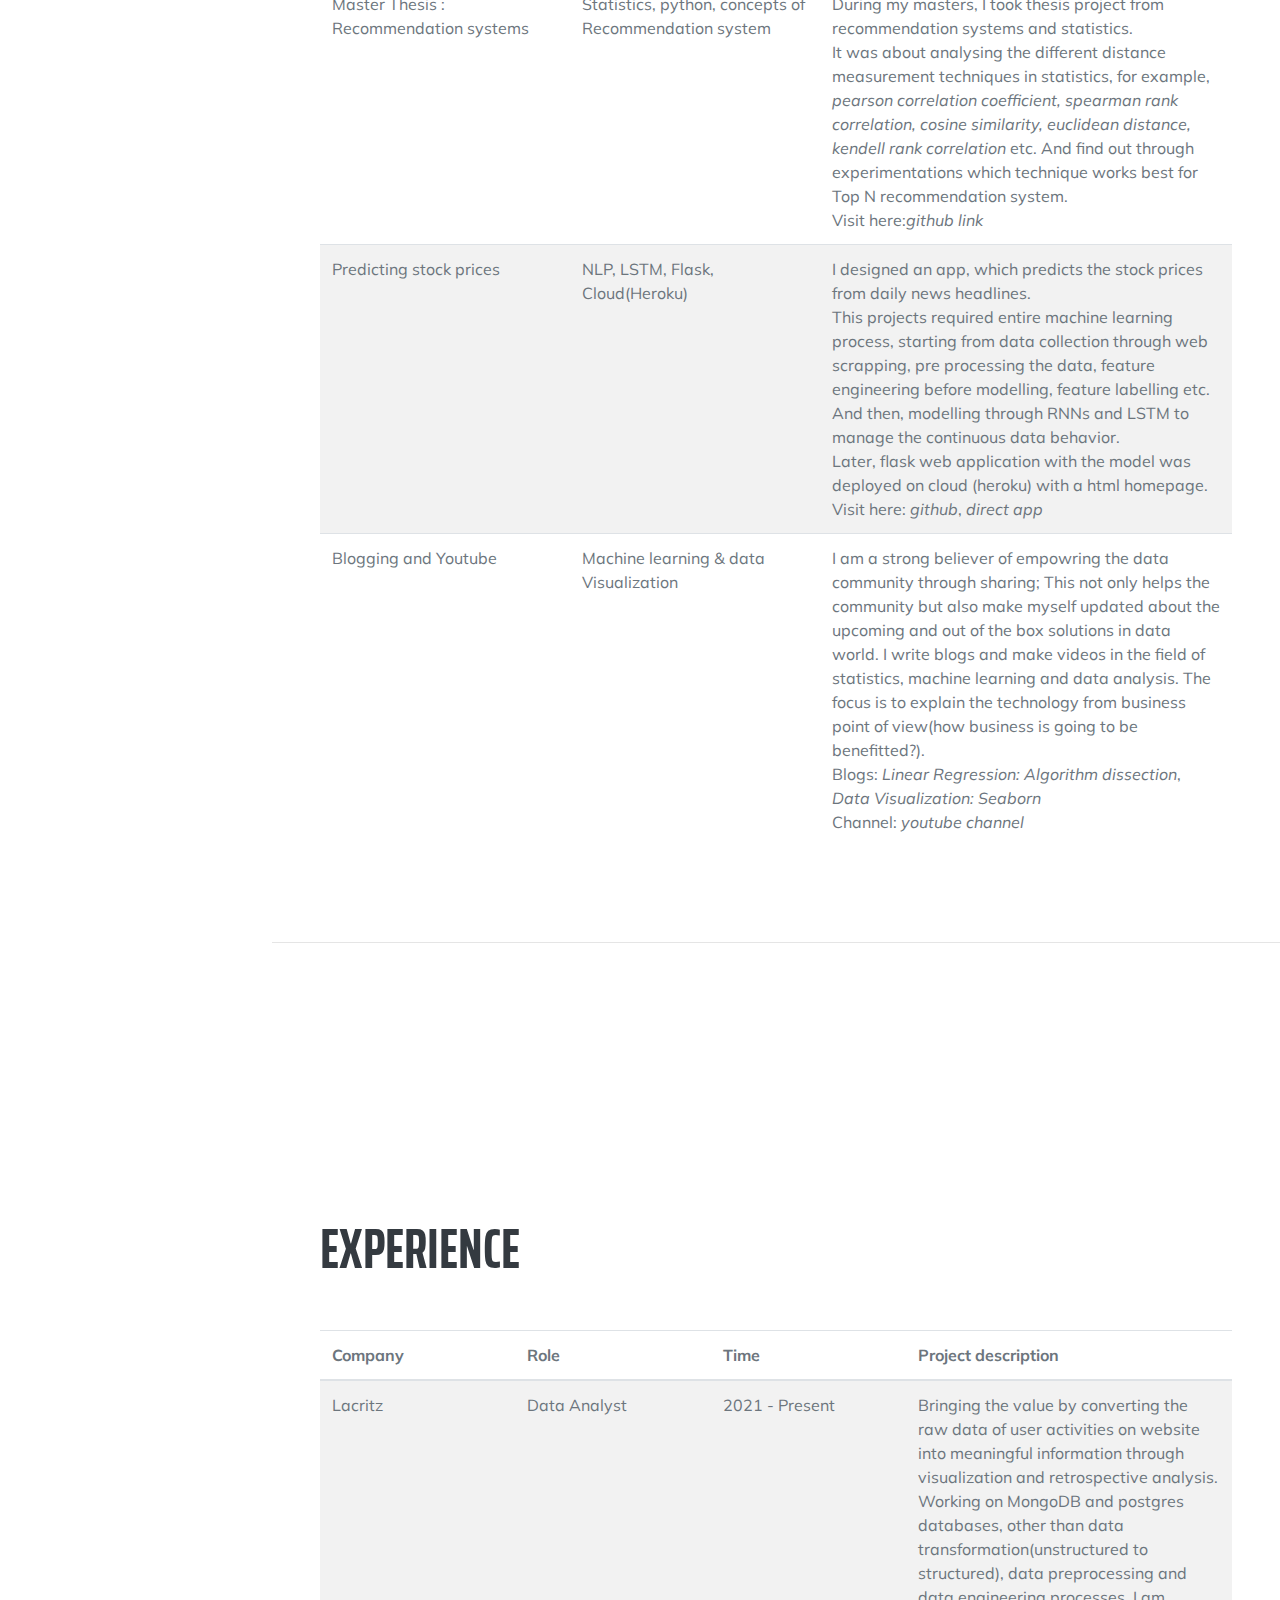
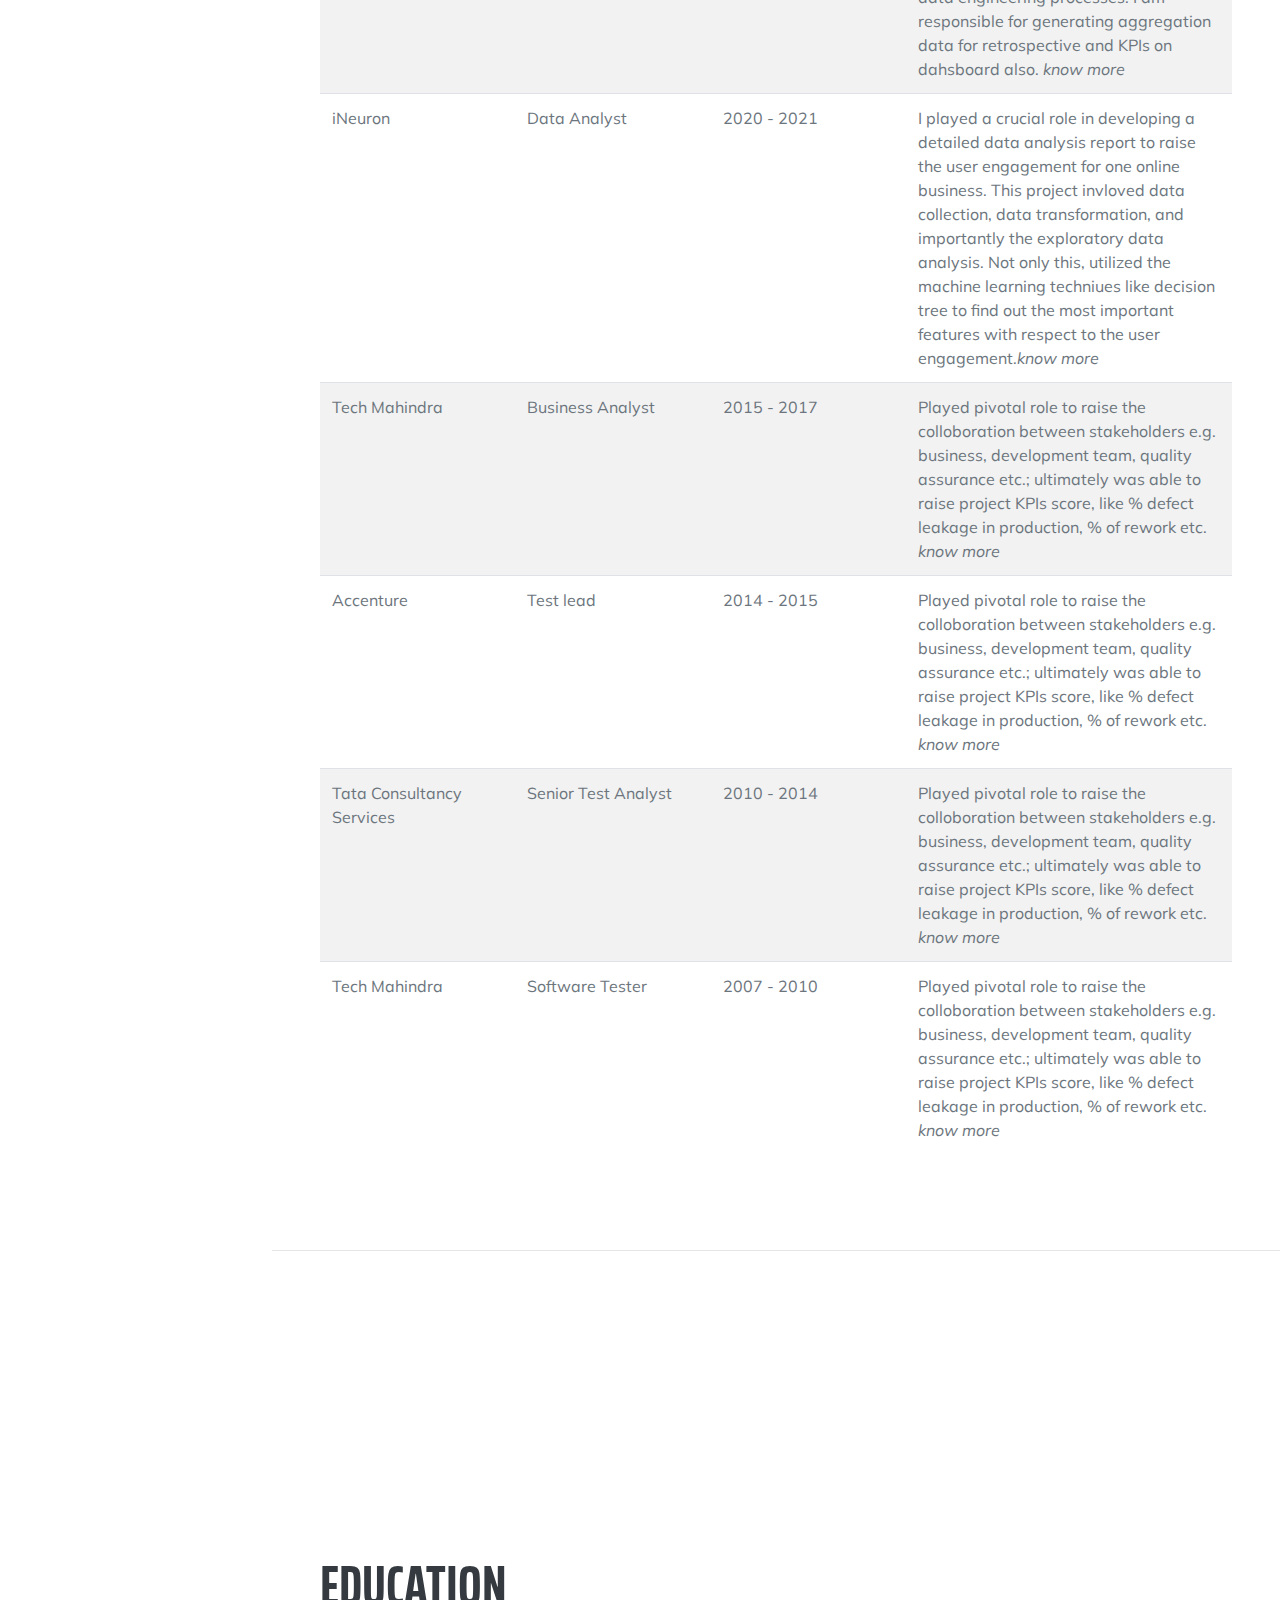
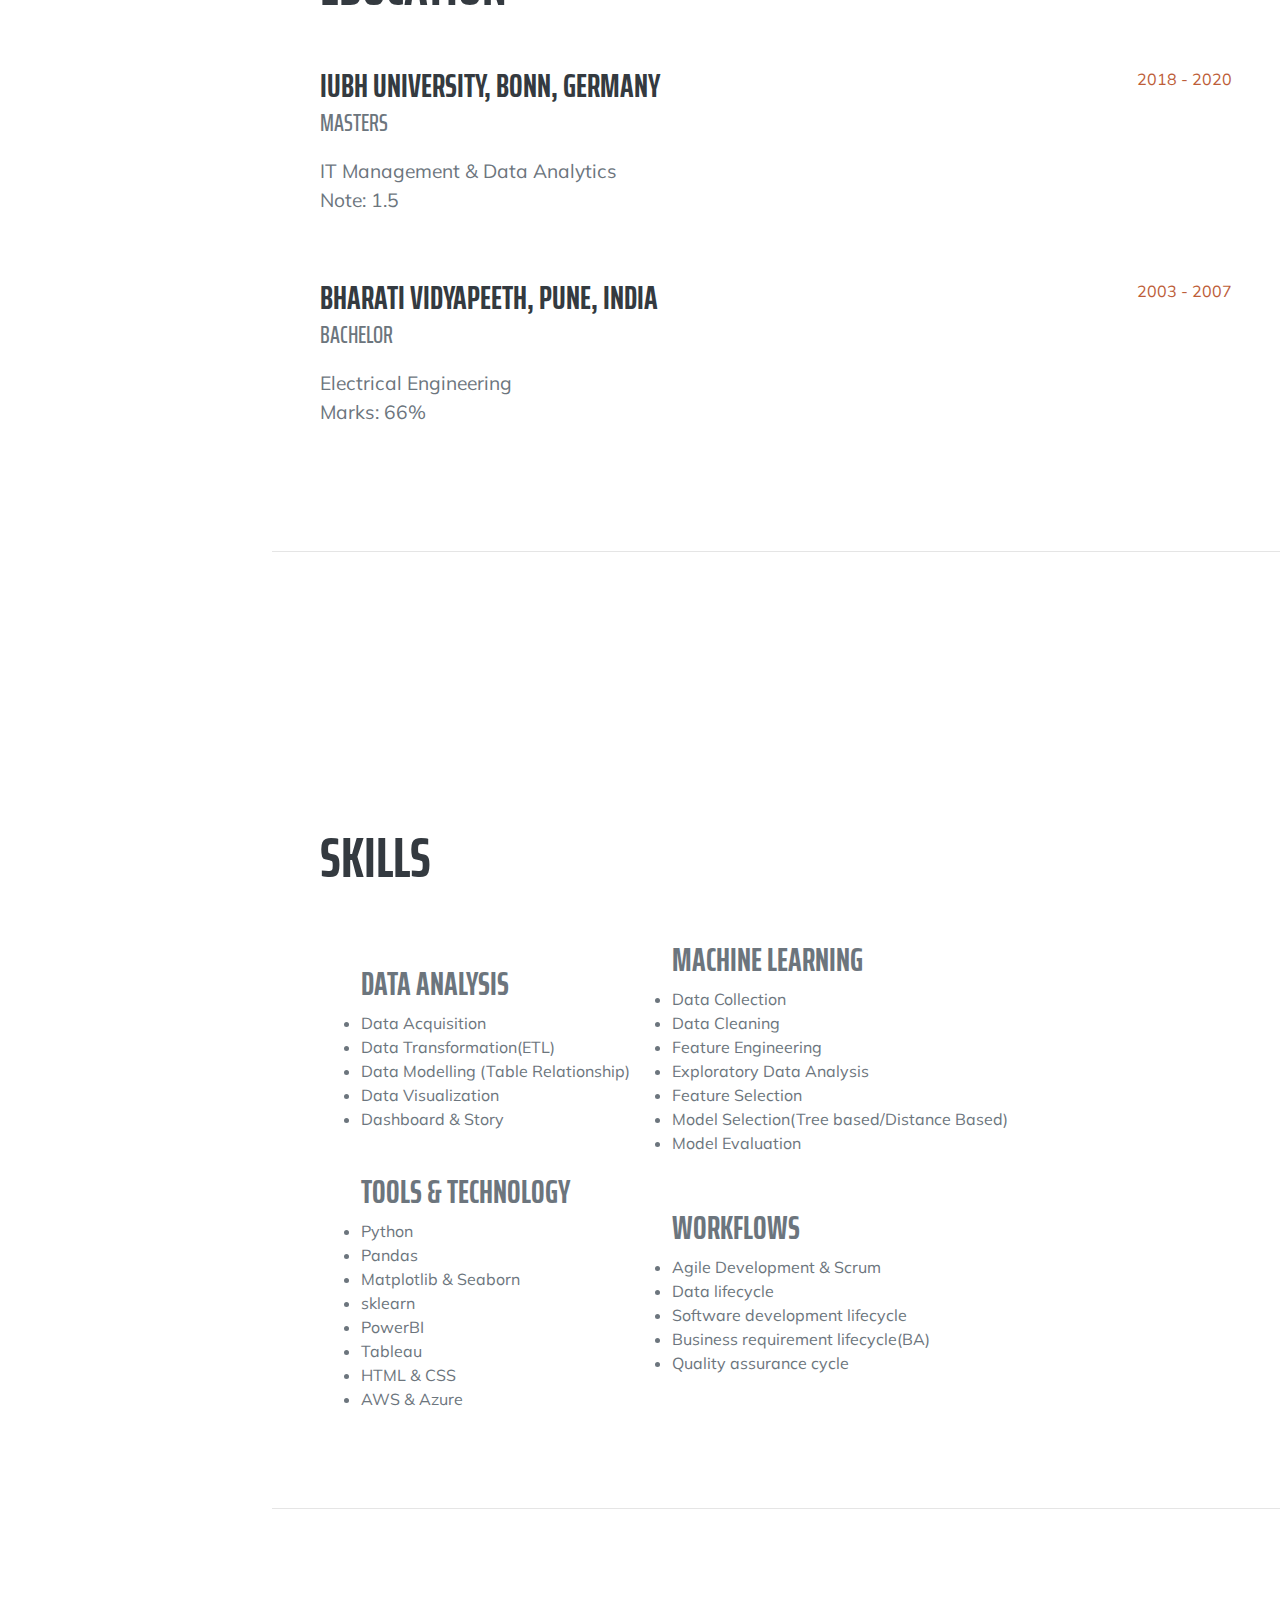
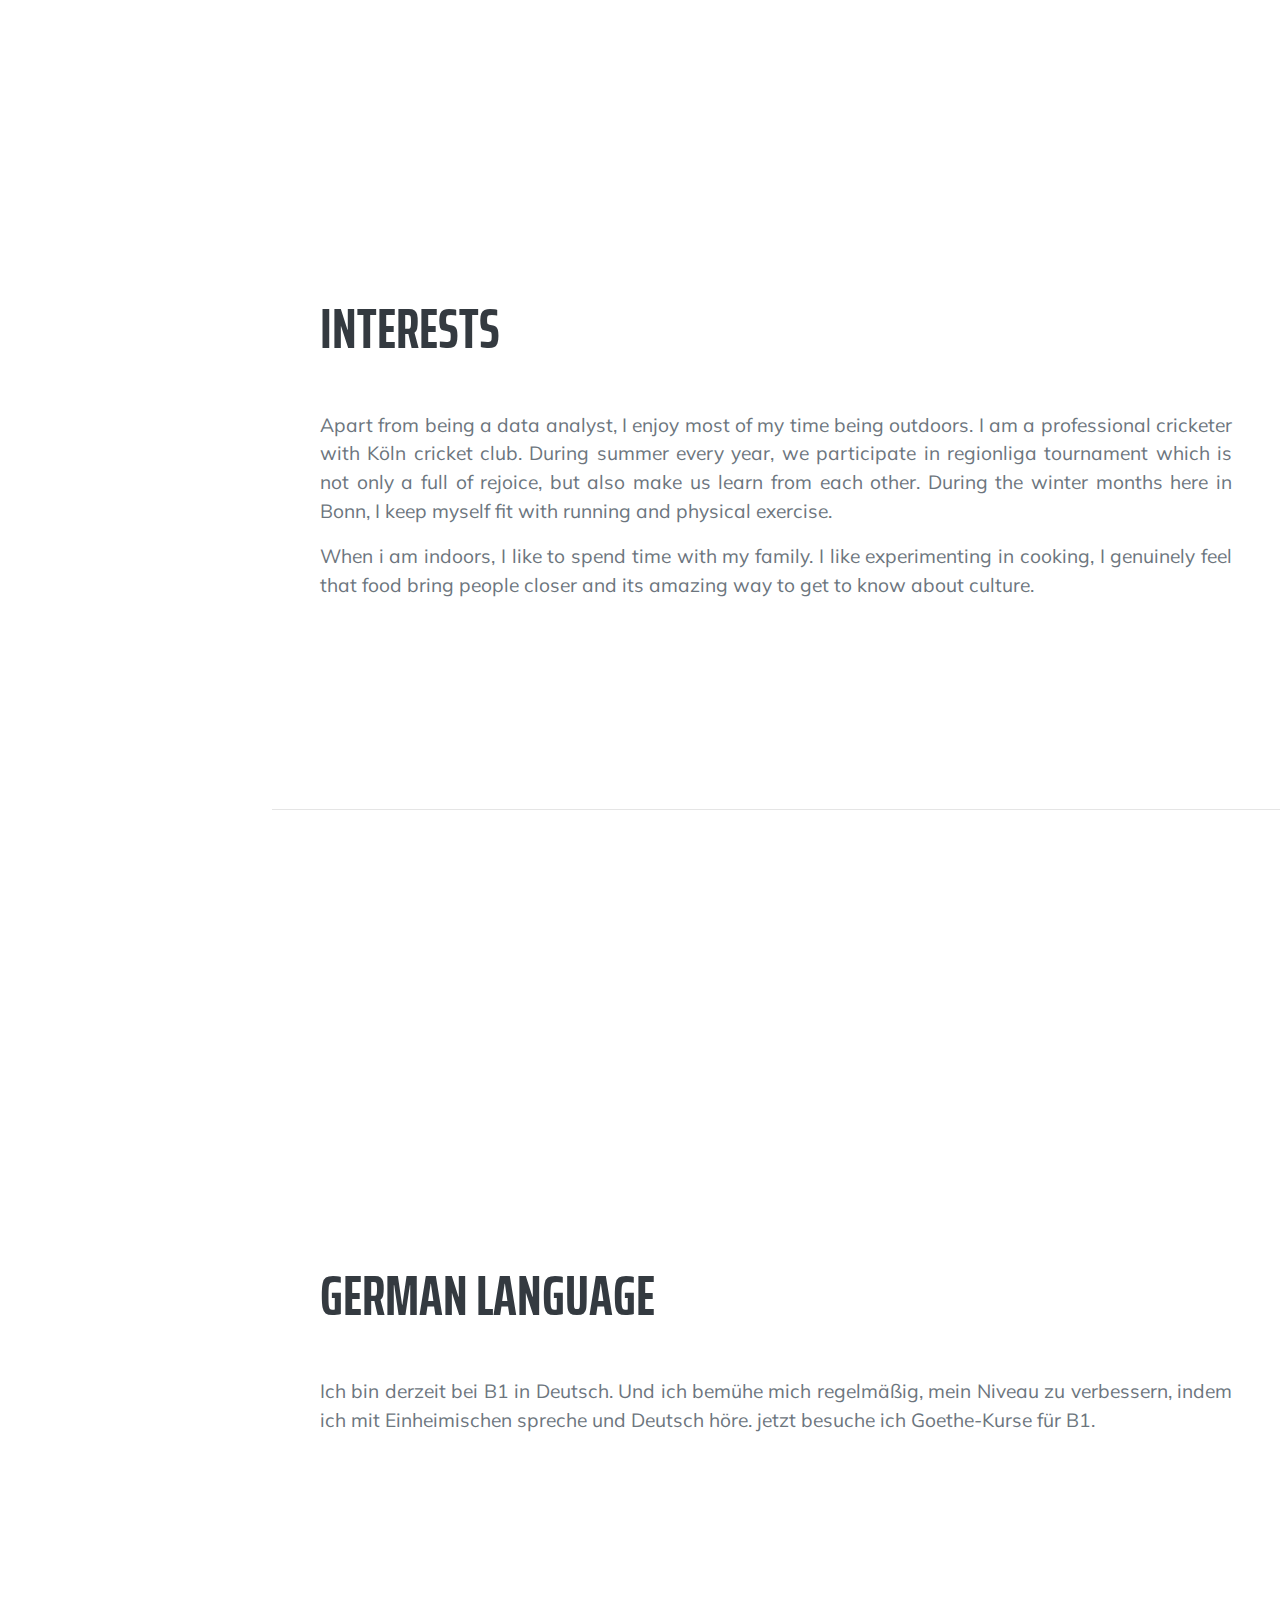
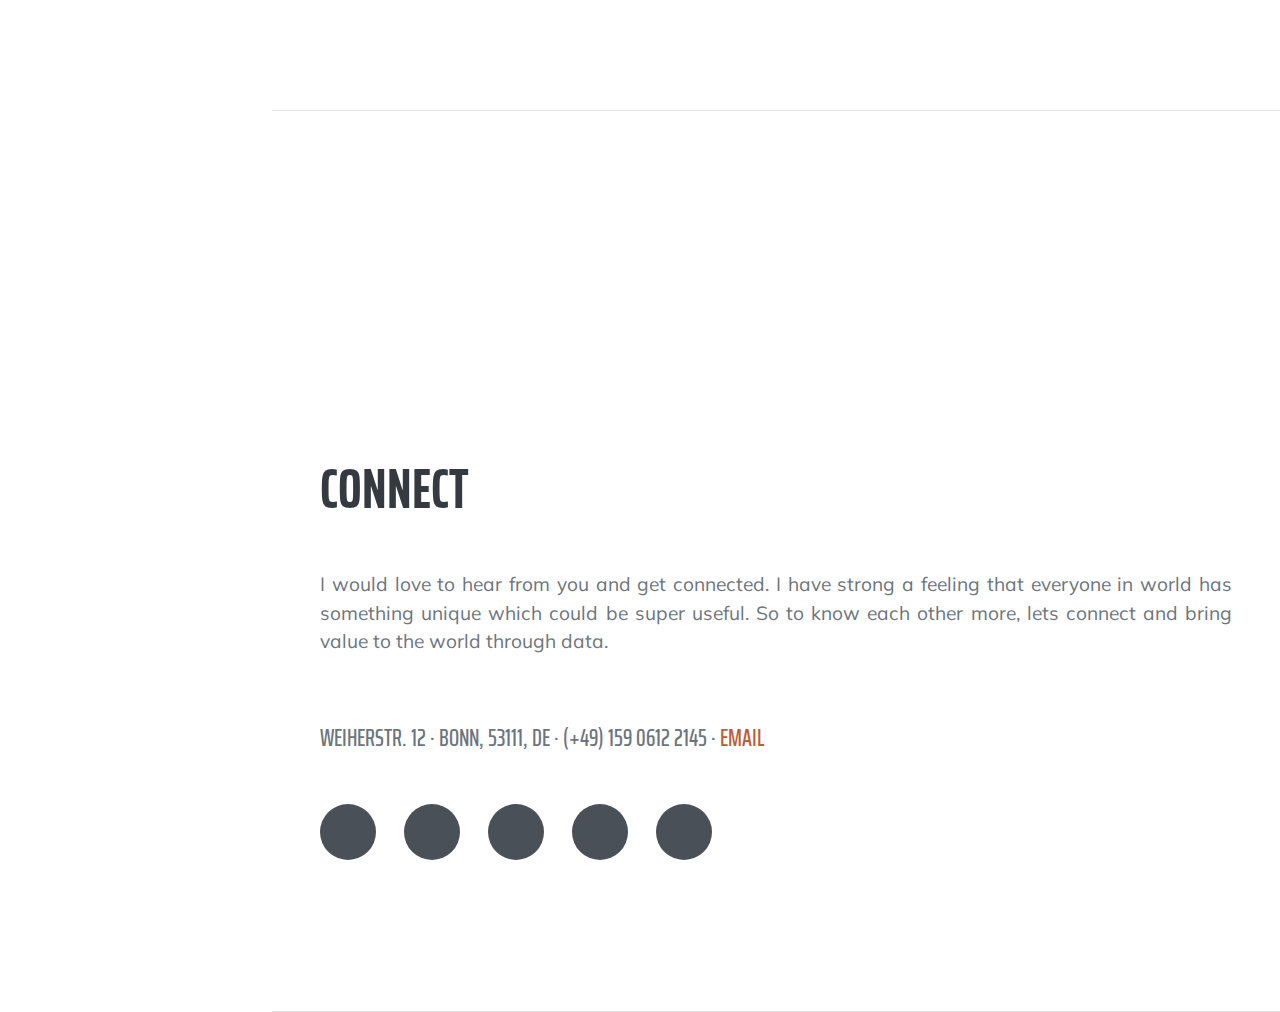
==== commit 2e59459e: "update" ====
--- a/index.html
+++ b/index.html
@@ -181,7 +181,7 @@
                                   <td class="text-muted">iNeuron</td>
                                   <td class="text-muted">Data Analyst</td>
                                   <td class="text-muted">2020 - 2021</td>
-                                  <td class="text-muted">Delivered a data analysis case study about user engagement on a website.<a href="https://beingsantosh.github.ineuron/" class="text-reset" target="_blank"><i>know more</i></a><br></td>
+                                  <td class="text-muted">I played a crucial role in developing a detailed data analysis report to raise the user engagement for one online business. This project invloved data collection, data transformation, and importantly the exploratory data analysis. Not only this, utilized the machine learning techniues like decision tree to find out the most important features with respect to the user engagement.<a href="https://beingsantosh.github.io/ineuron/" class="text-reset" target="_blank"><i>know more</i></a><br></td>
                                 </tr>
                                 <tr>
                                   <td class="text-muted">Tech Mahindra</td>
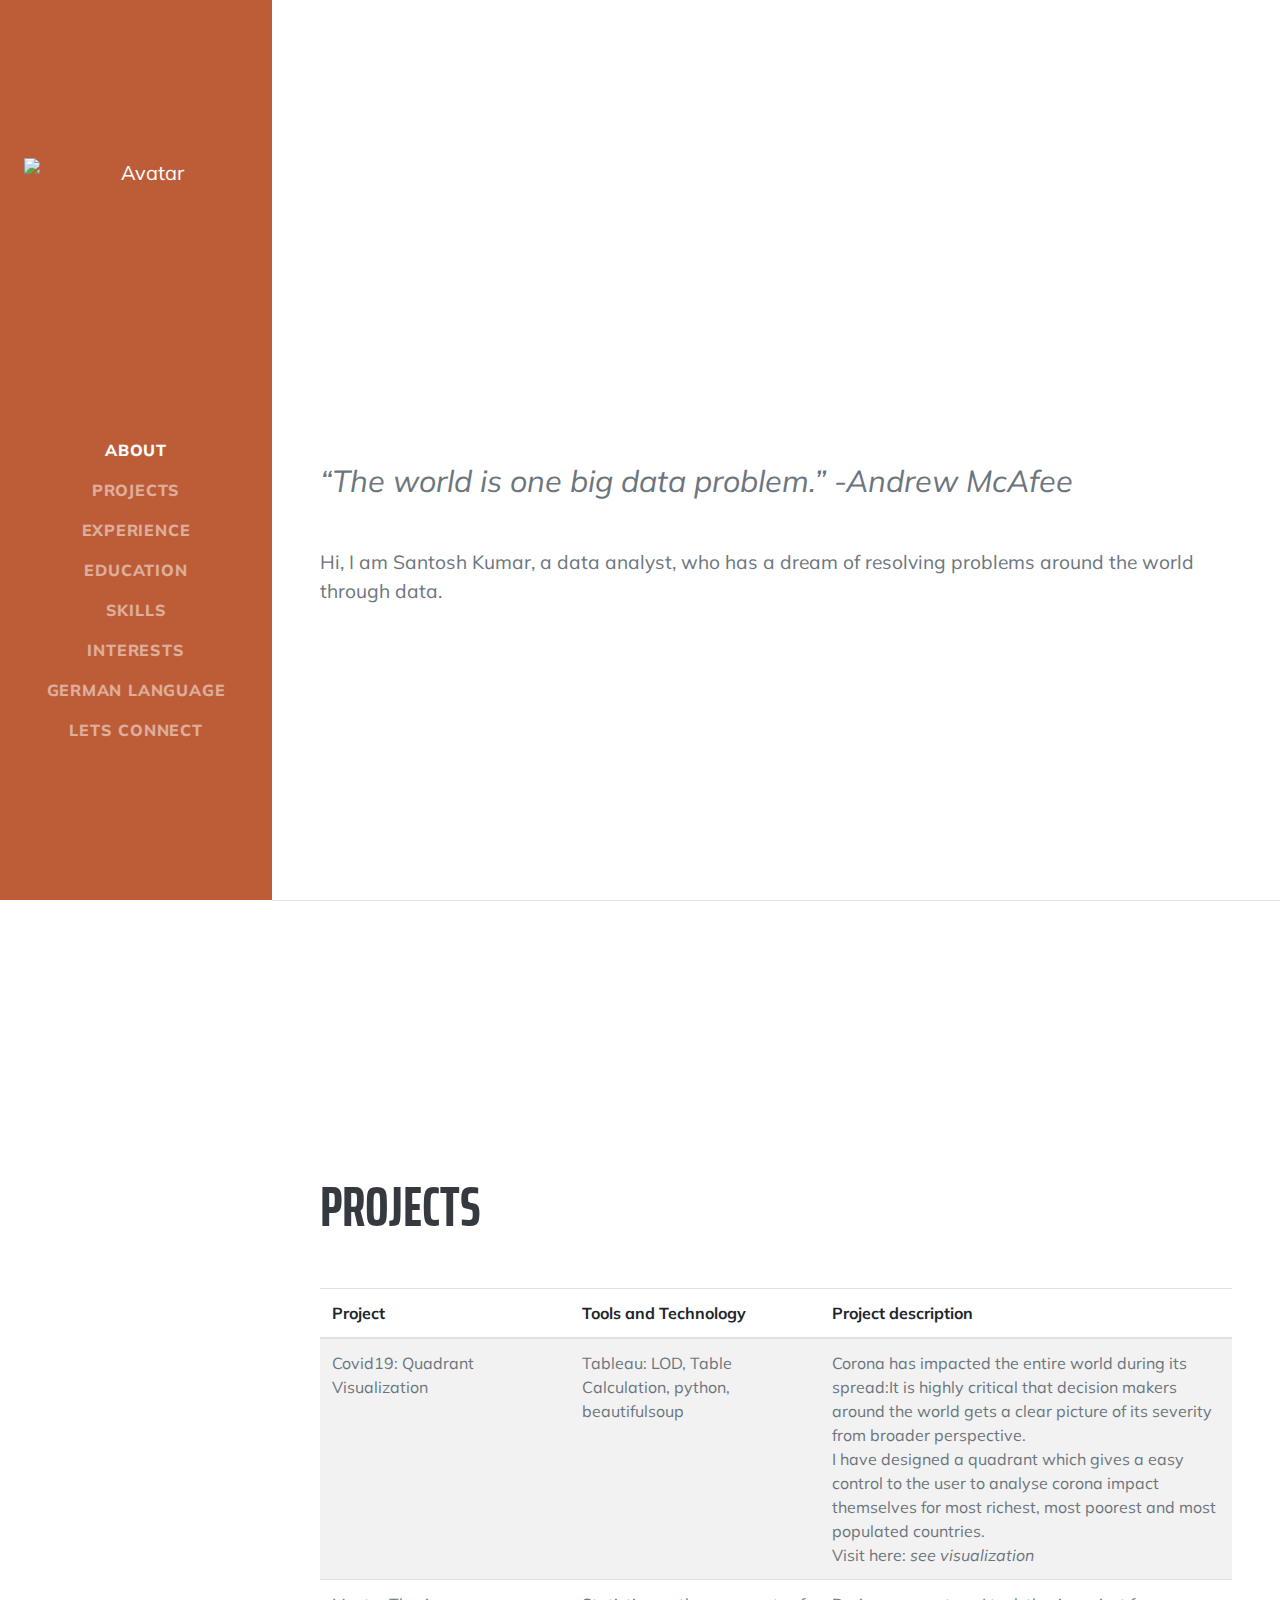
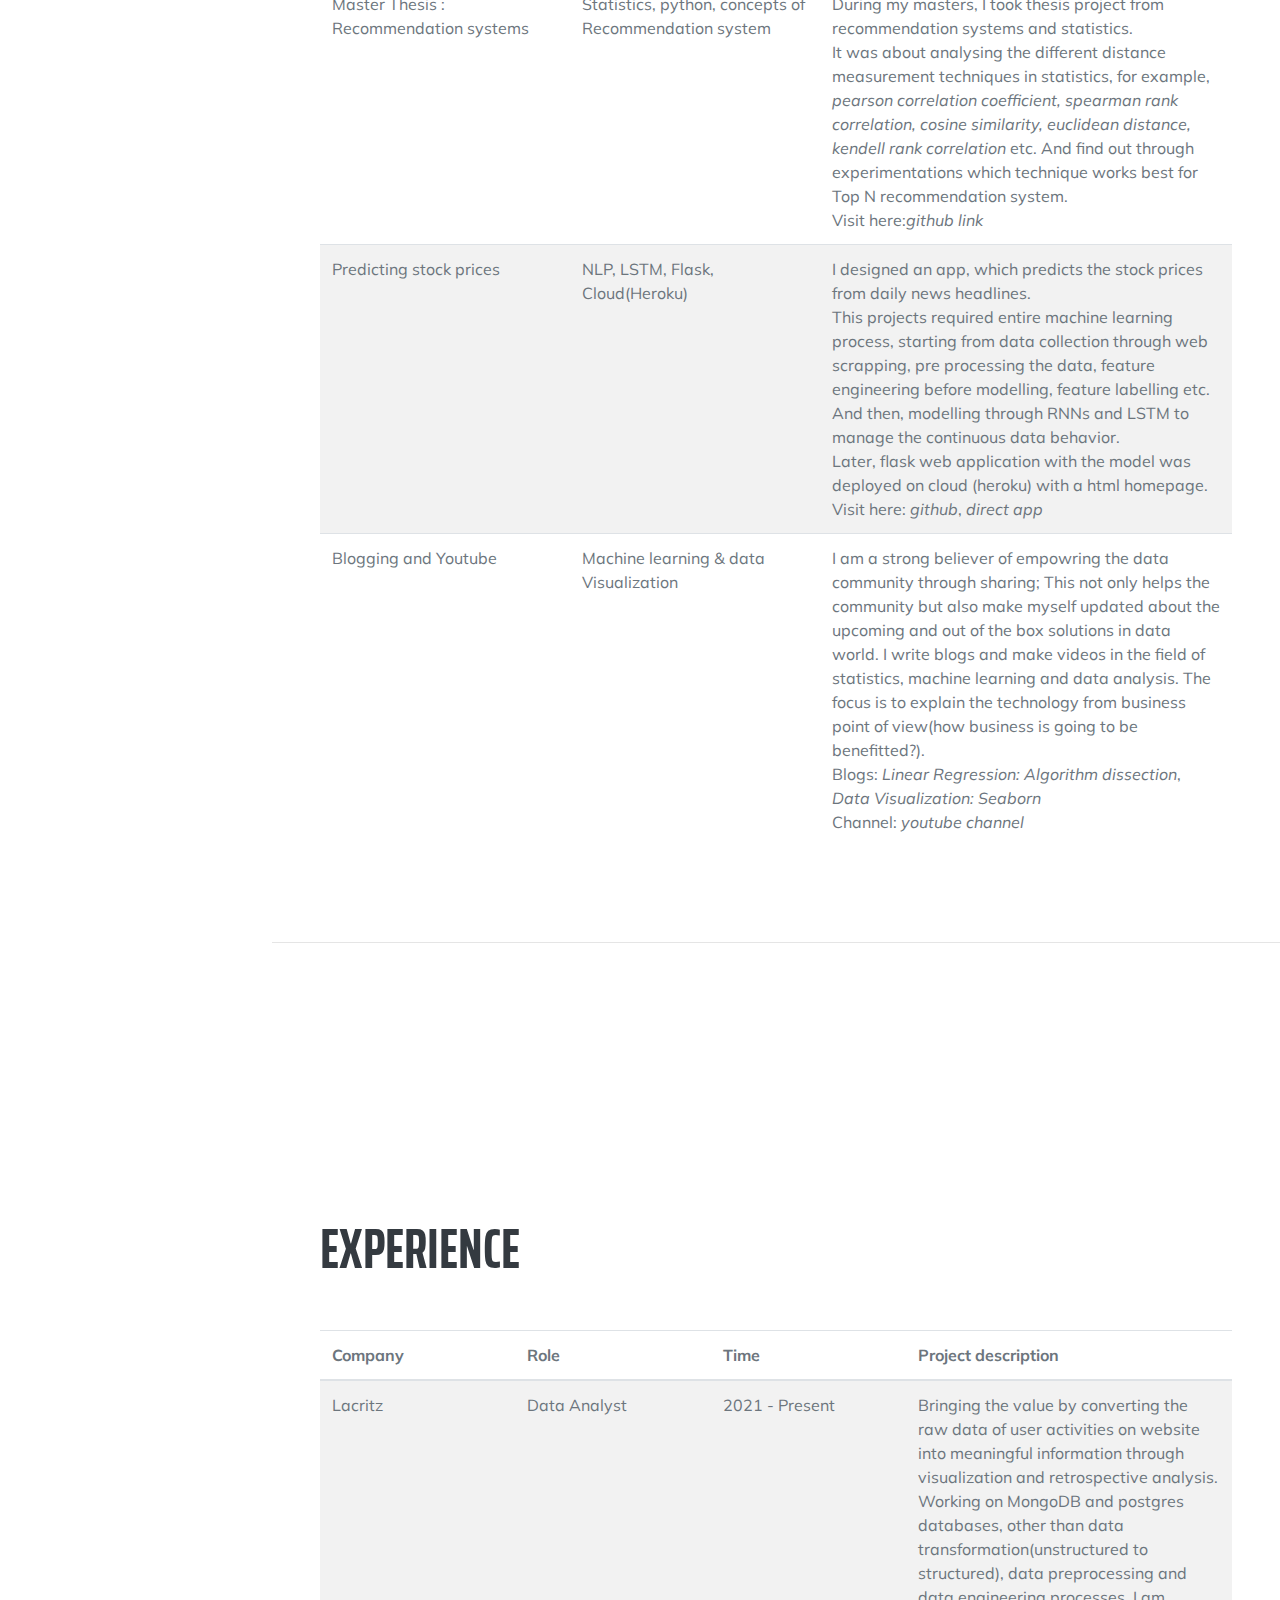
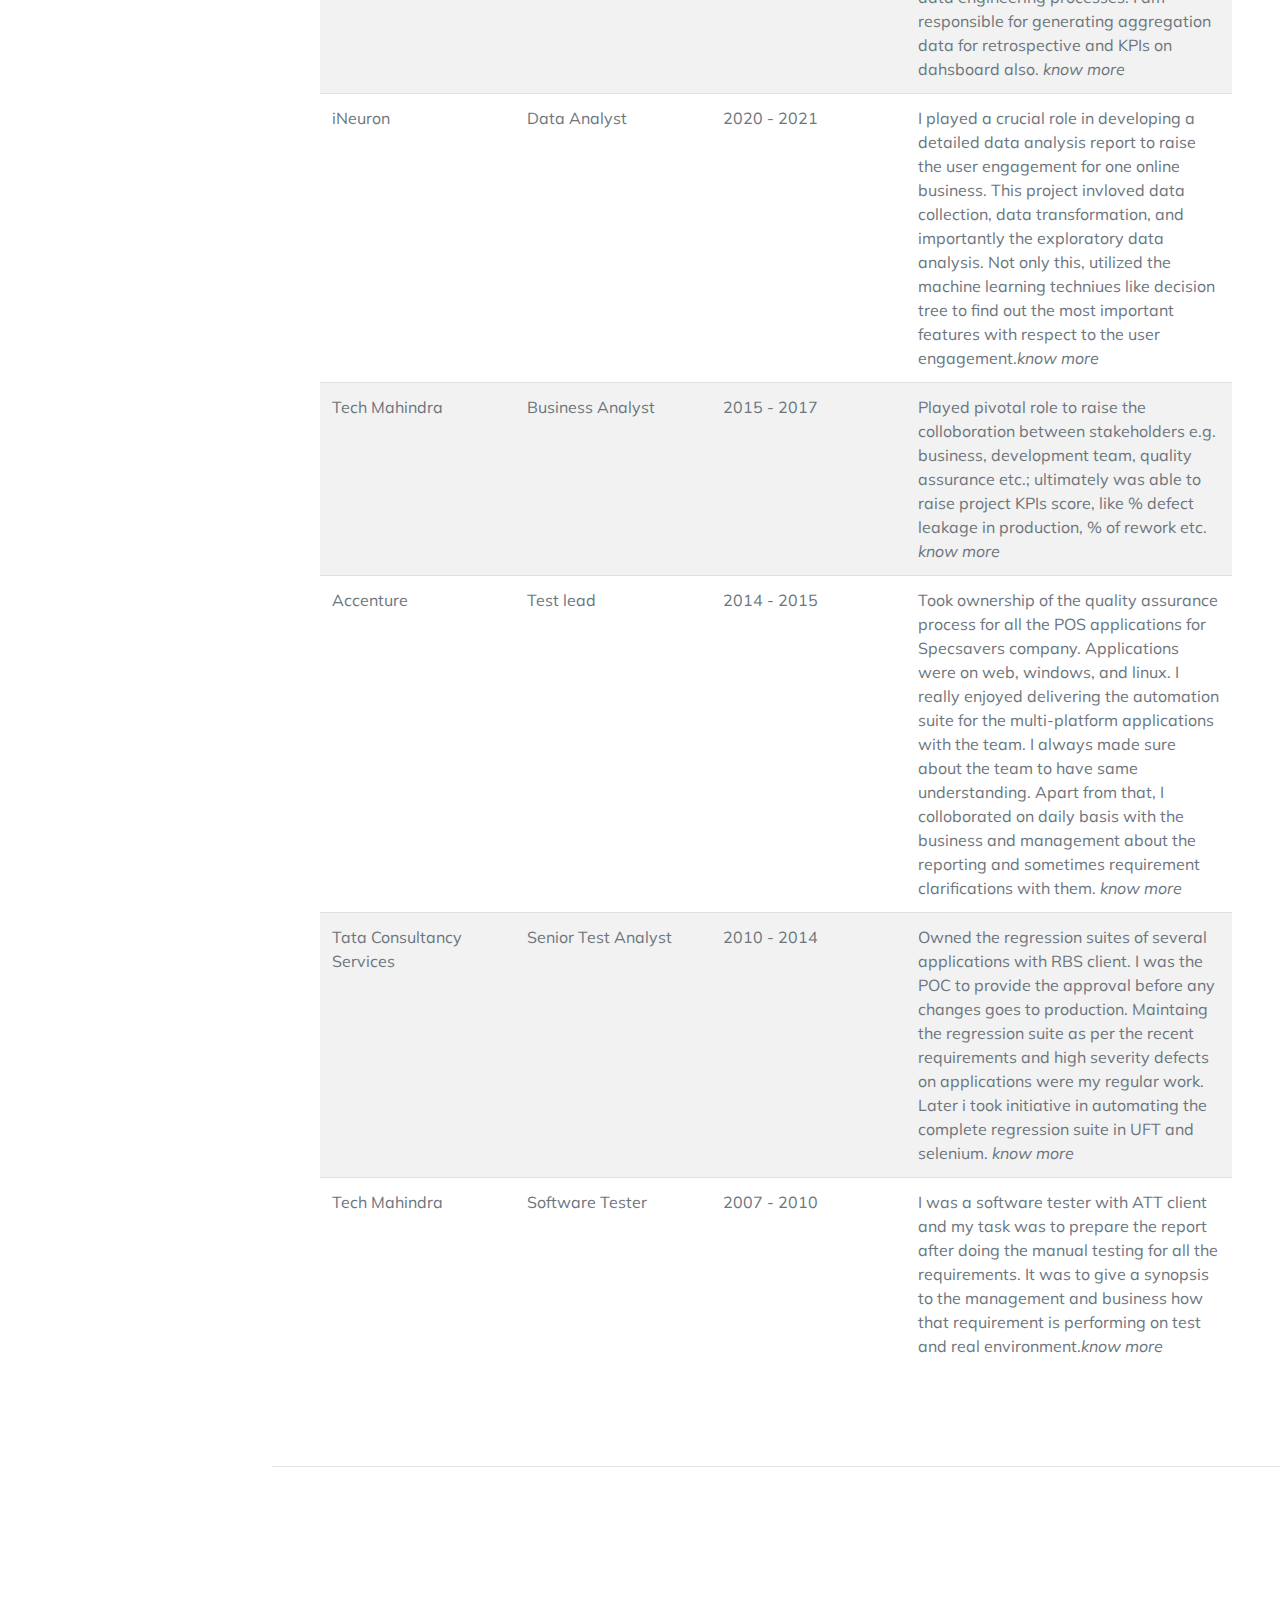
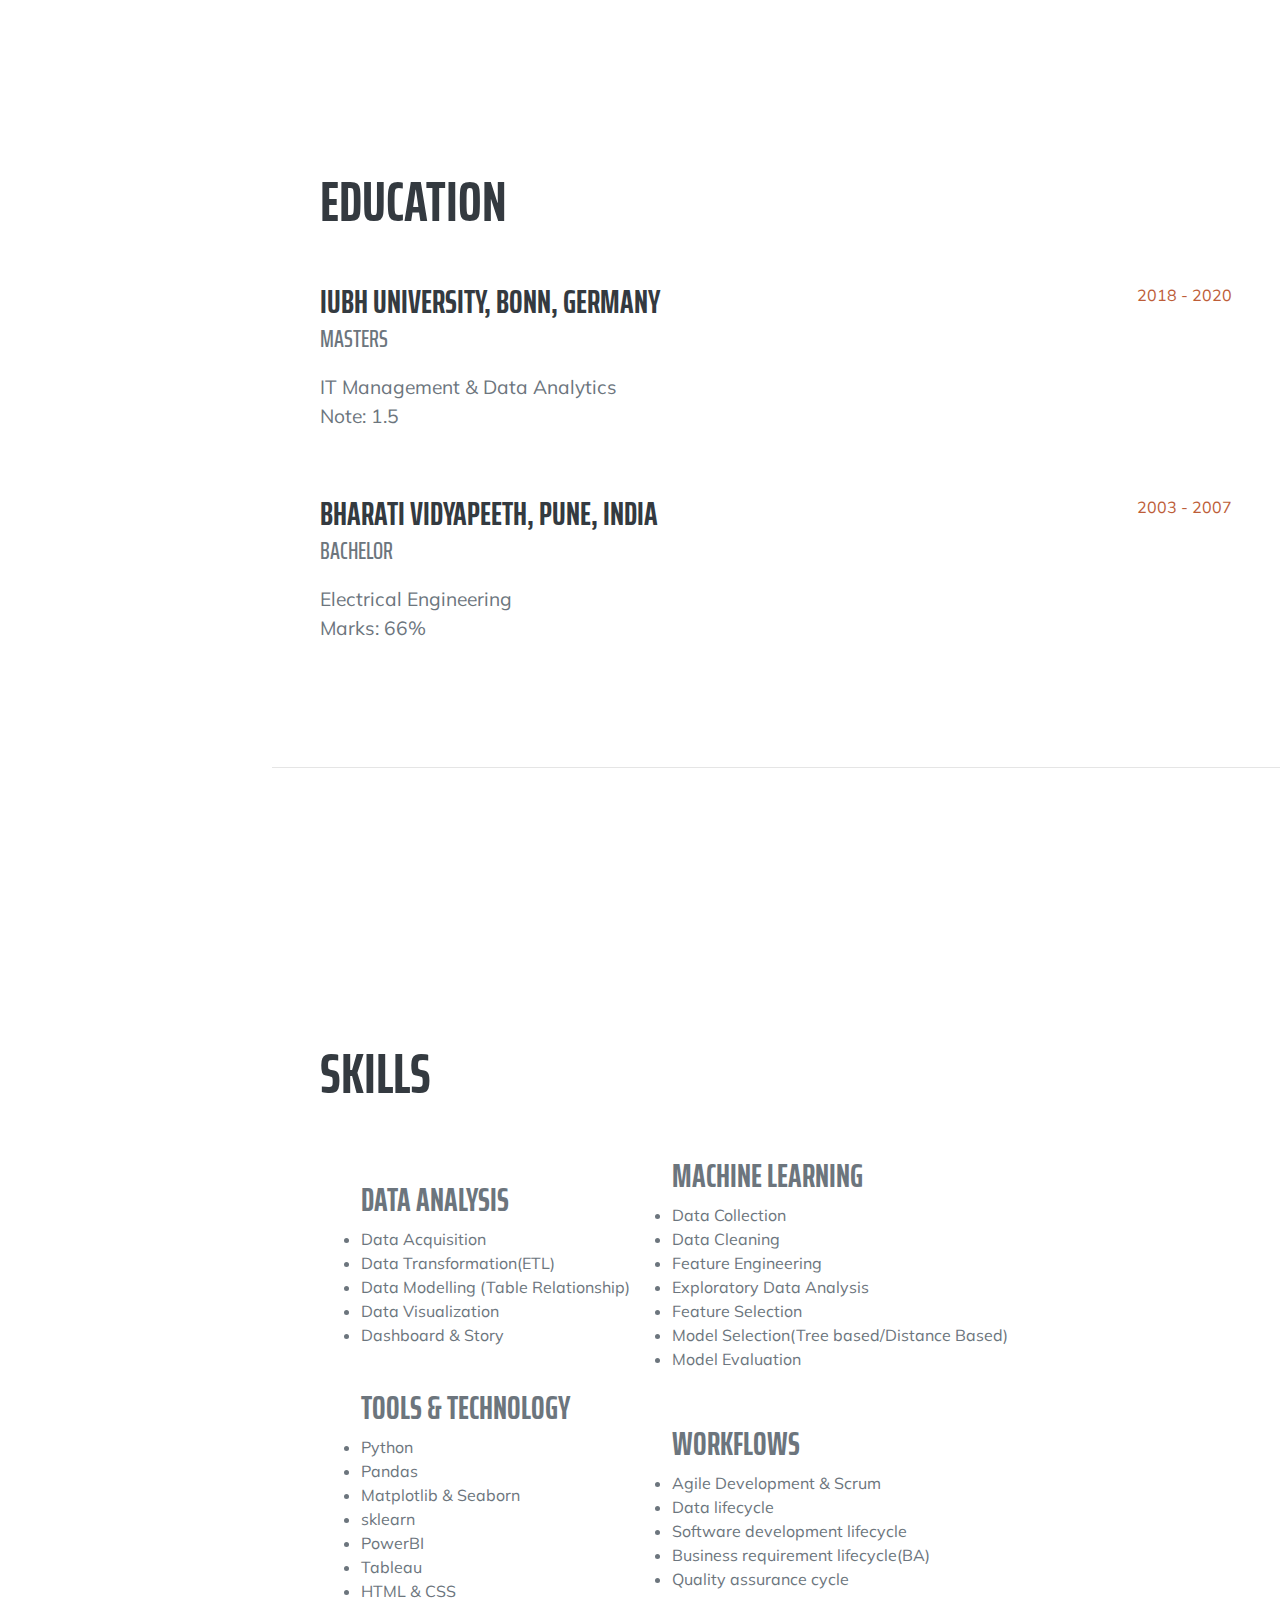
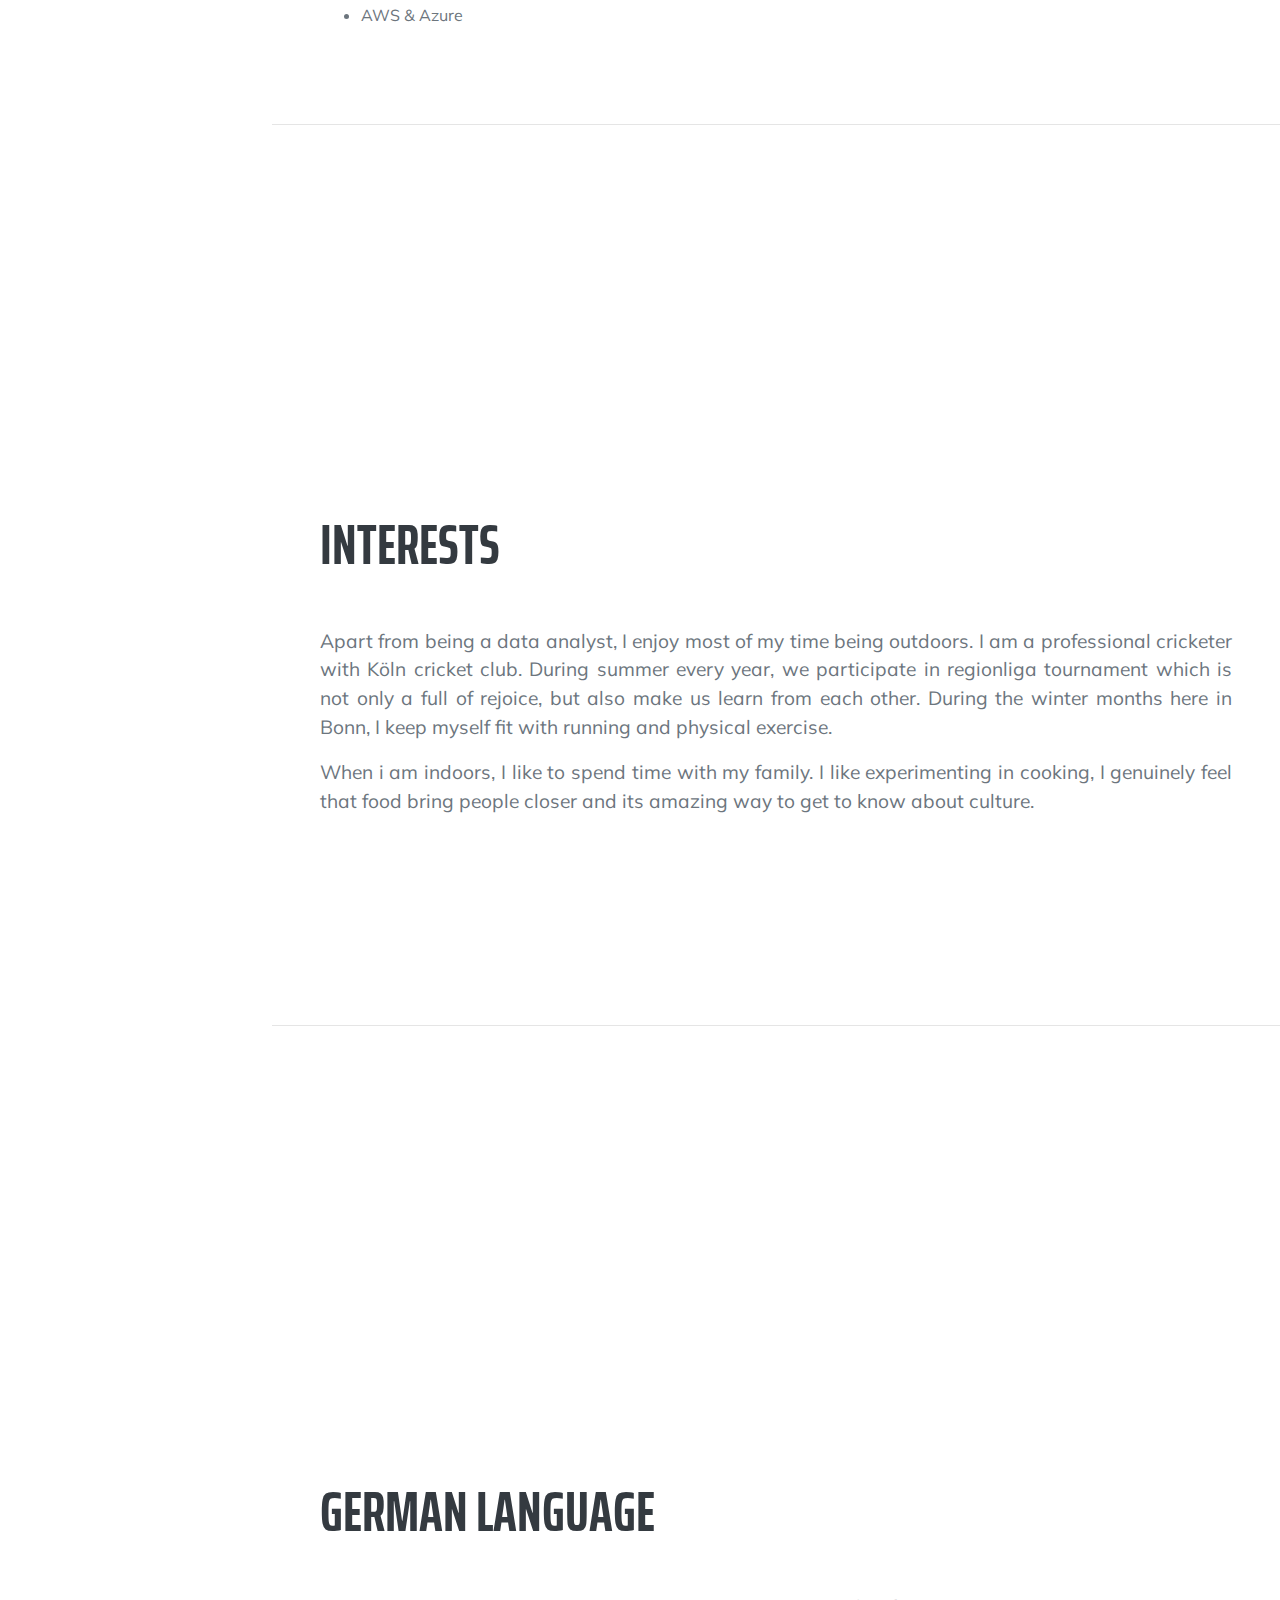
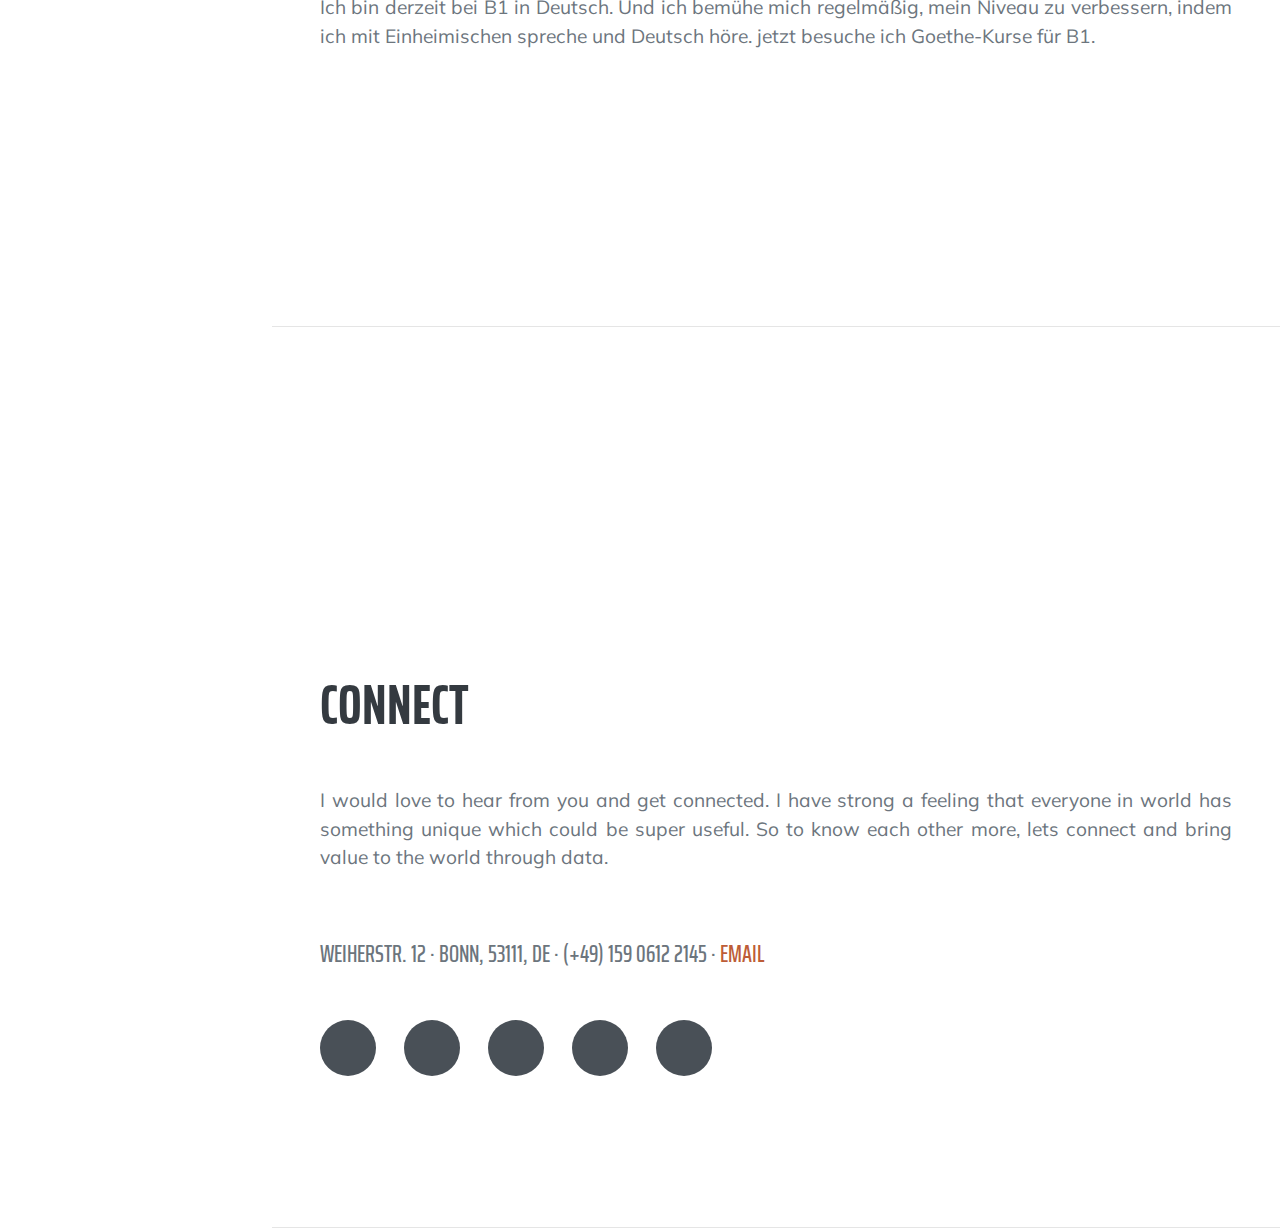
==== commit 2deffa25: "update" ====
--- a/index.html
+++ b/index.html
@@ -187,25 +187,25 @@
                                   <td class="text-muted">Tech Mahindra</td>
                                   <td class="text-muted">Business Analyst</td>
                                   <td class="text-muted">2015 - 2017</td>
-                                  <td class="text-muted">Played pivotal role to raise the colloboration between stakeholders e.g. business, development team, quality assurance etc.; ultimately was able to raise project KPIs score, like % defect leakage in production, % of rework etc. <a href="https://beingsantosh.github.io/techm1/" class="text-reset" target="_blank"><i>know more</i></a><br></td>
+                                  <td class="text-muted">Played pivotal role to raise the colloboration between stakeholders e.g. business, development team, quality assurance etc.; ultimately was able to raise project KPIs score, like % defect leakage in production, % of rework etc. <a href="https://beingsantosh.github.io/techm2/" class="text-reset" target="_blank"><i>know more</i></a><br></td>
                                 </tr>
                                 <tr>
                                   <td class="text-muted">Accenture</td>
                                   <td class="text-muted">Test lead</td>
                                   <td class="text-muted">2014 - 2015</td>
-                                  <td class="text-muted">Played pivotal role to raise the colloboration between stakeholders e.g. business, development team, quality assurance etc.; ultimately was able to raise project KPIs score, like % defect leakage in production, % of rework etc. <a href="https://beingsantosh.github.io/accenture/" class="text-reset" target="_blank"><i>know more</i></a><br></td>
+                                  <td class="text-muted"> Took ownership of the quality assurance process for all the POS applications for Specsavers company. Applications were on web, windows, and linux. I really enjoyed delivering the automation suite for the multi-platform applications with the team. I always made sure about the team to have same understanding. Apart from that, I colloborated on daily basis with the business and management about the reporting and sometimes requirement clarifications with them. <a href="https://beingsantosh.github.io/accenture/" class="text-reset" target="_blank"><i>know more</i></a><br></td>
                                 </tr>
                                 <tr>
                                   <td class="text-muted">Tata Consultancy Services</td>
                                   <td class="text-muted">Senior Test Analyst</td>
                                   <td class="text-muted">2010 - 2014</td>
-                                  <td class="text-muted">Played pivotal role to raise the colloboration between stakeholders e.g. business, development team, quality assurance etc.; ultimately was able to raise project KPIs score, like % defect leakage in production, % of rework etc. <a href="https://beingsantosh.github.io/tcs/" class="text-reset" target="_blank"><i>know more</i></a><br></td>
+                                  <td class="text-muted">Owned the regression suites of several applications with RBS client. I was the POC to provide the approval before any changes goes to production. Maintaing the regression suite as per the recent requirements and high severity defects on applications were my regular work. Later i took initiative in automating the complete regression suite in UFT and selenium. <a href="https://beingsantosh.github.io/tcs/" class="text-reset" target="_blank"><i>know more</i></a><br></td>
                                 </tr>
                                 <tr>
                                   <td class="text-muted">Tech Mahindra</td>
                                   <td class="text-muted">Software Tester</td>
                                   <td class="text-muted">2007 - 2010</td>
-                                  <td class="text-muted">Played pivotal role to raise the colloboration between stakeholders e.g. business, development team, quality assurance etc.; ultimately was able to raise project KPIs score, like % defect leakage in production, % of rework etc. <a href="https://beingsantosh.github.io/techm2/" class="text-reset" target="_blank"><i>know more</i></a><br></td>
+                                  <td class="text-muted">I was a software tester with ATT client and my task was to prepare the report after doing the manual testing for all the requirements. It was to give a synopsis to the management and business how that requirement is performing on test and real environment.<a href="https://beingsantosh.github.io/techm1/" class="text-reset" target="_blank"><i>know more</i></a><br></td>
                                 </tr>
                               </tbody>
                             </table>
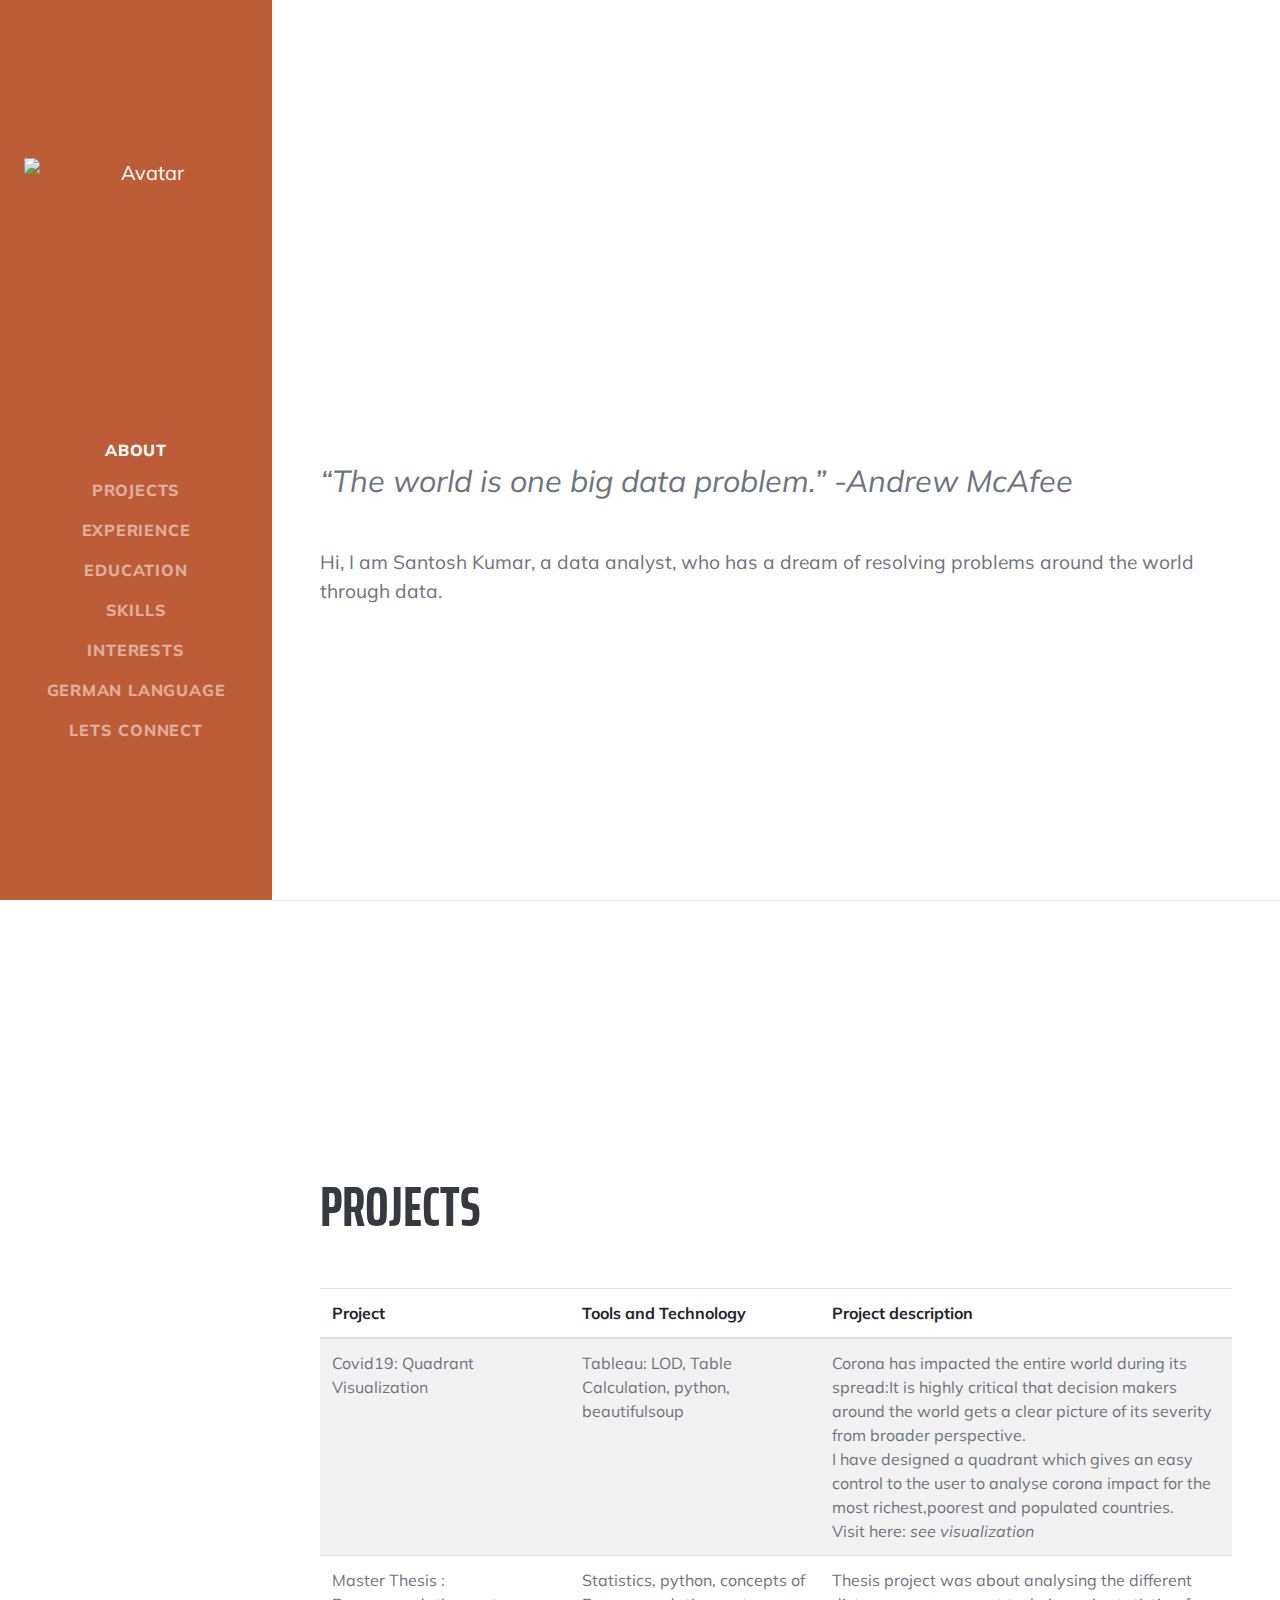
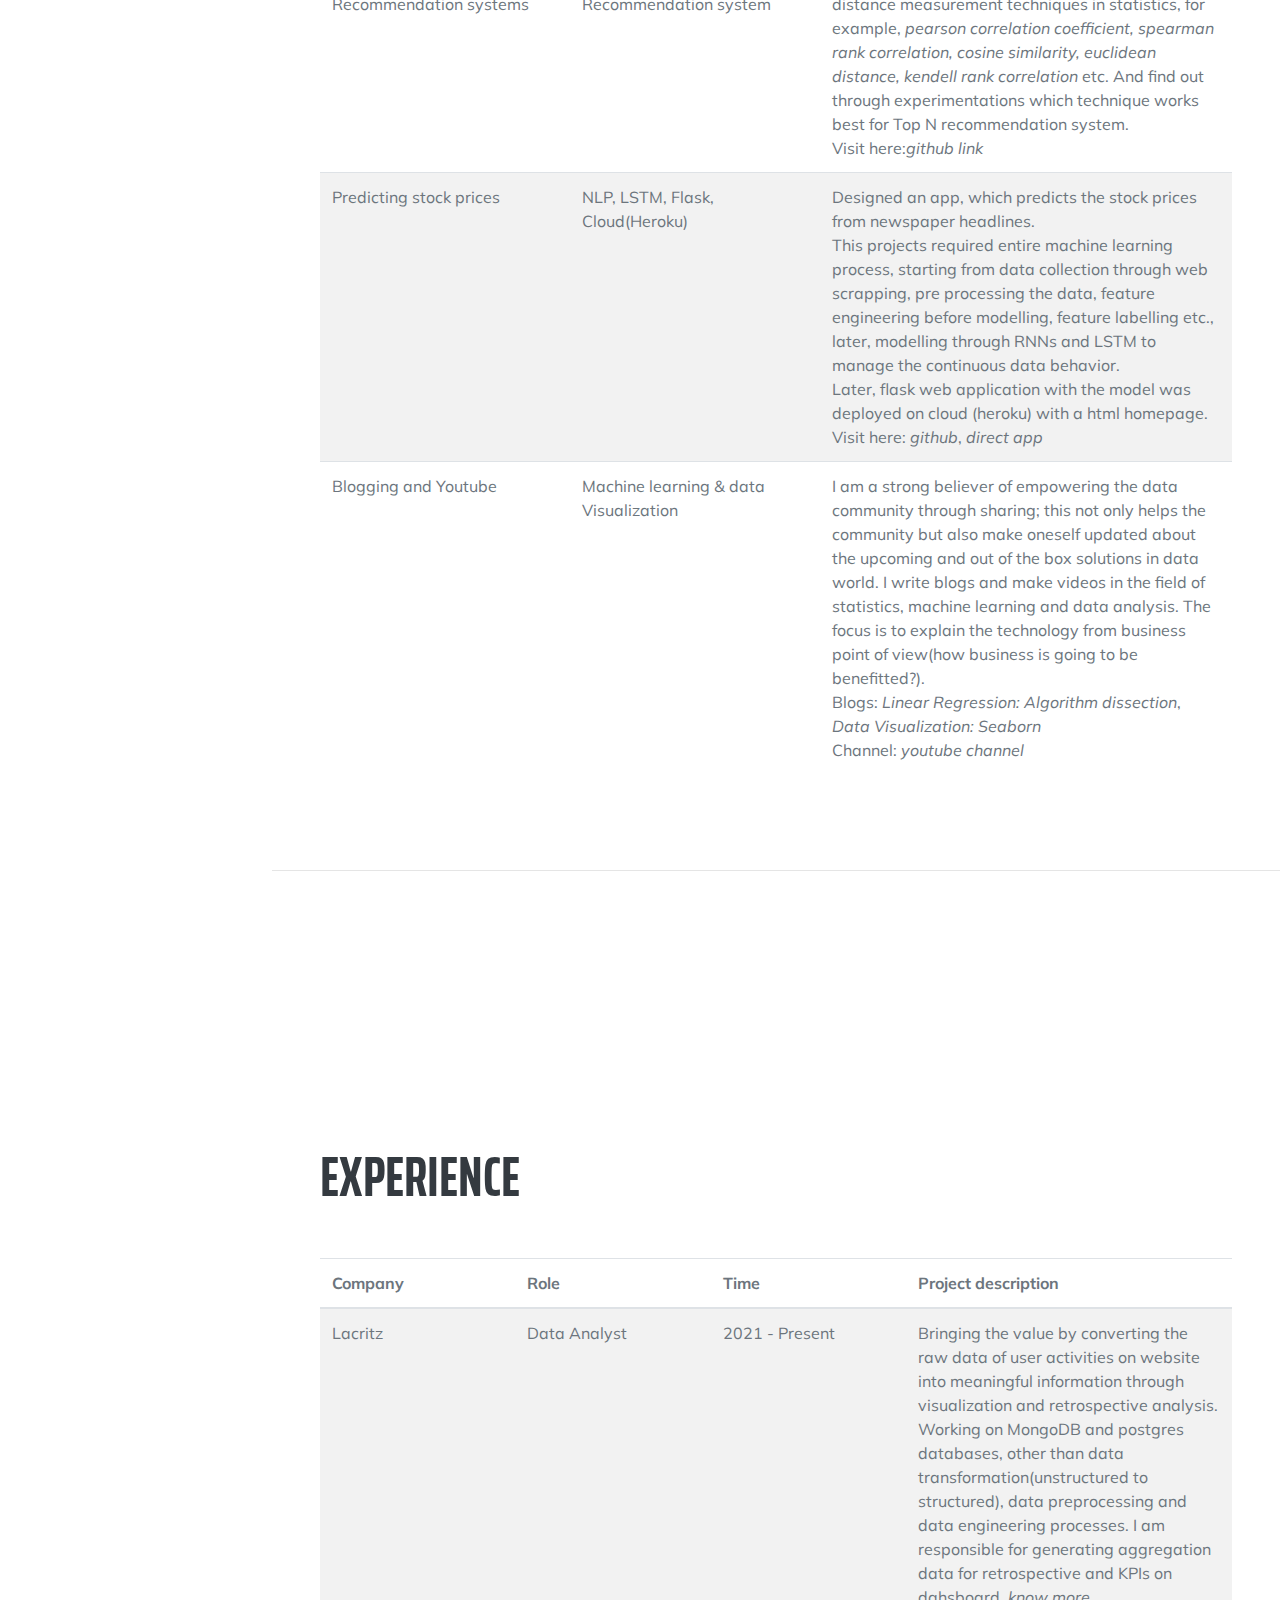
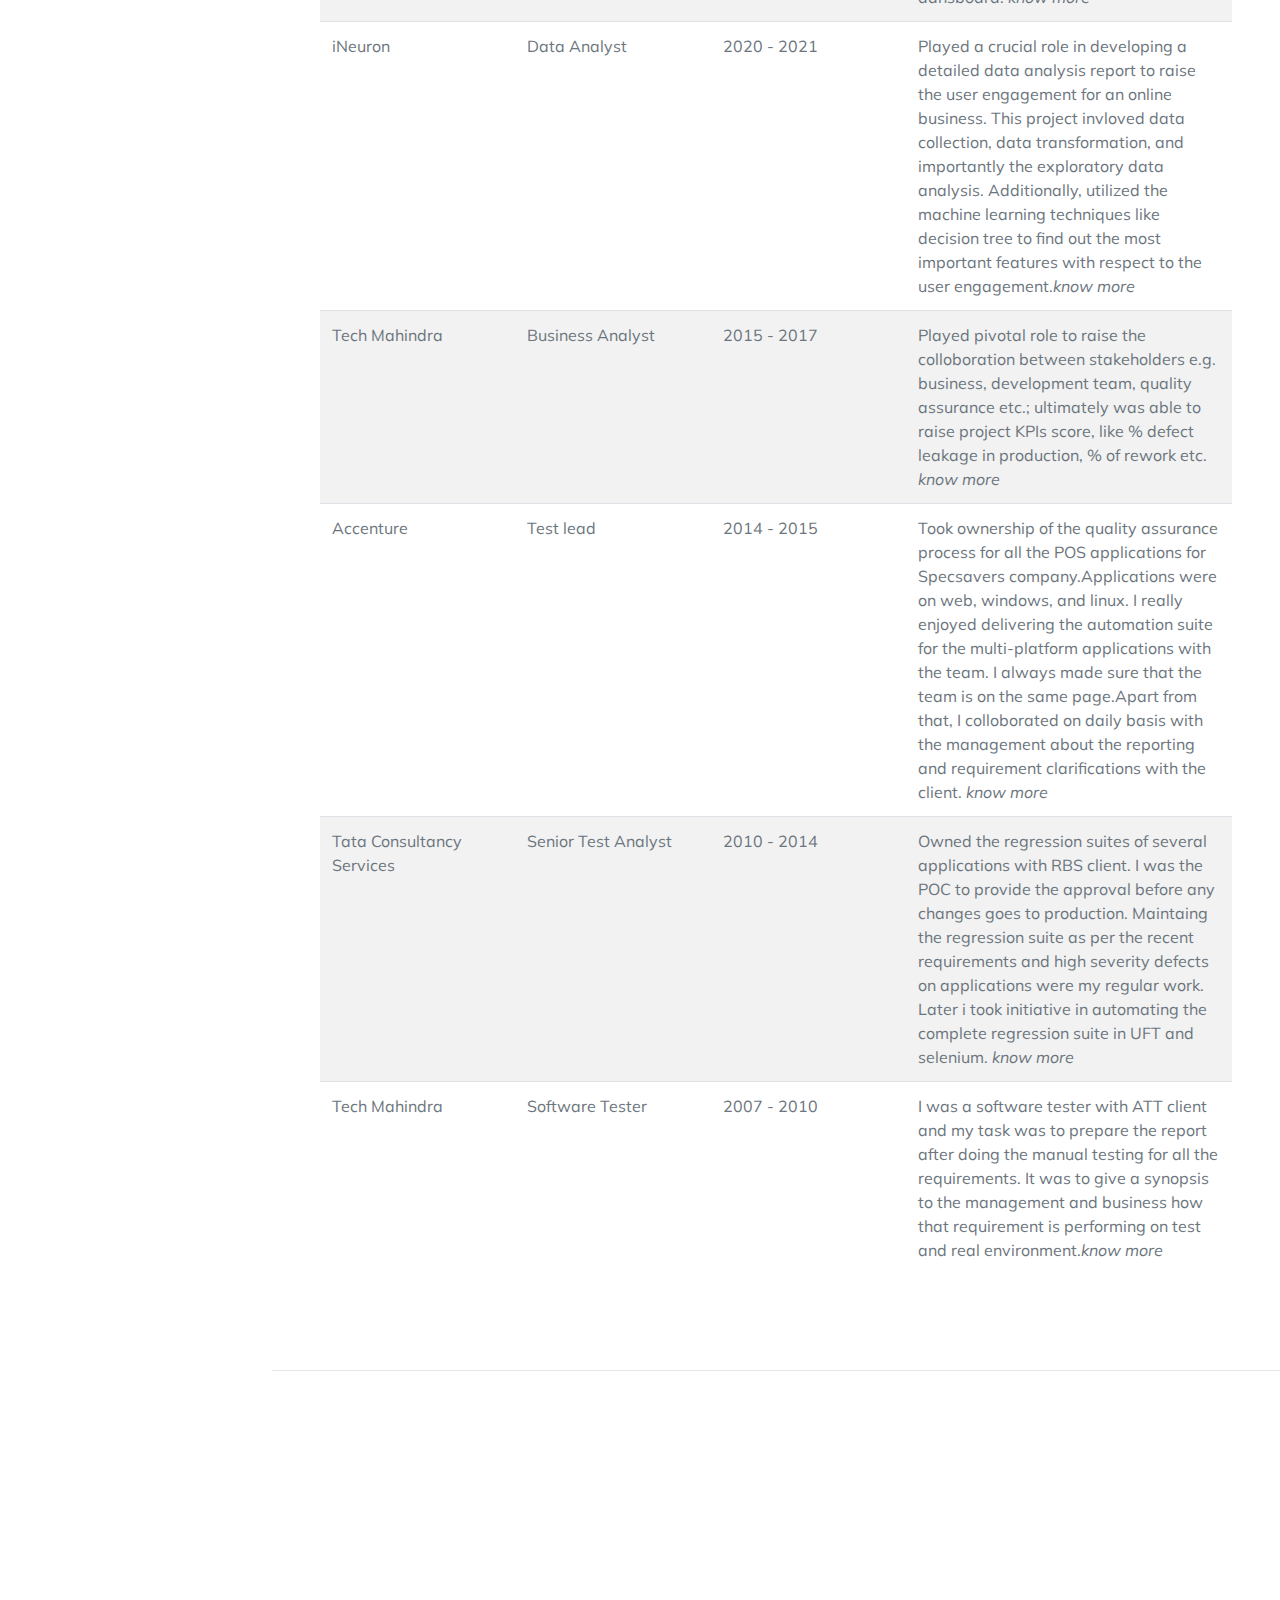
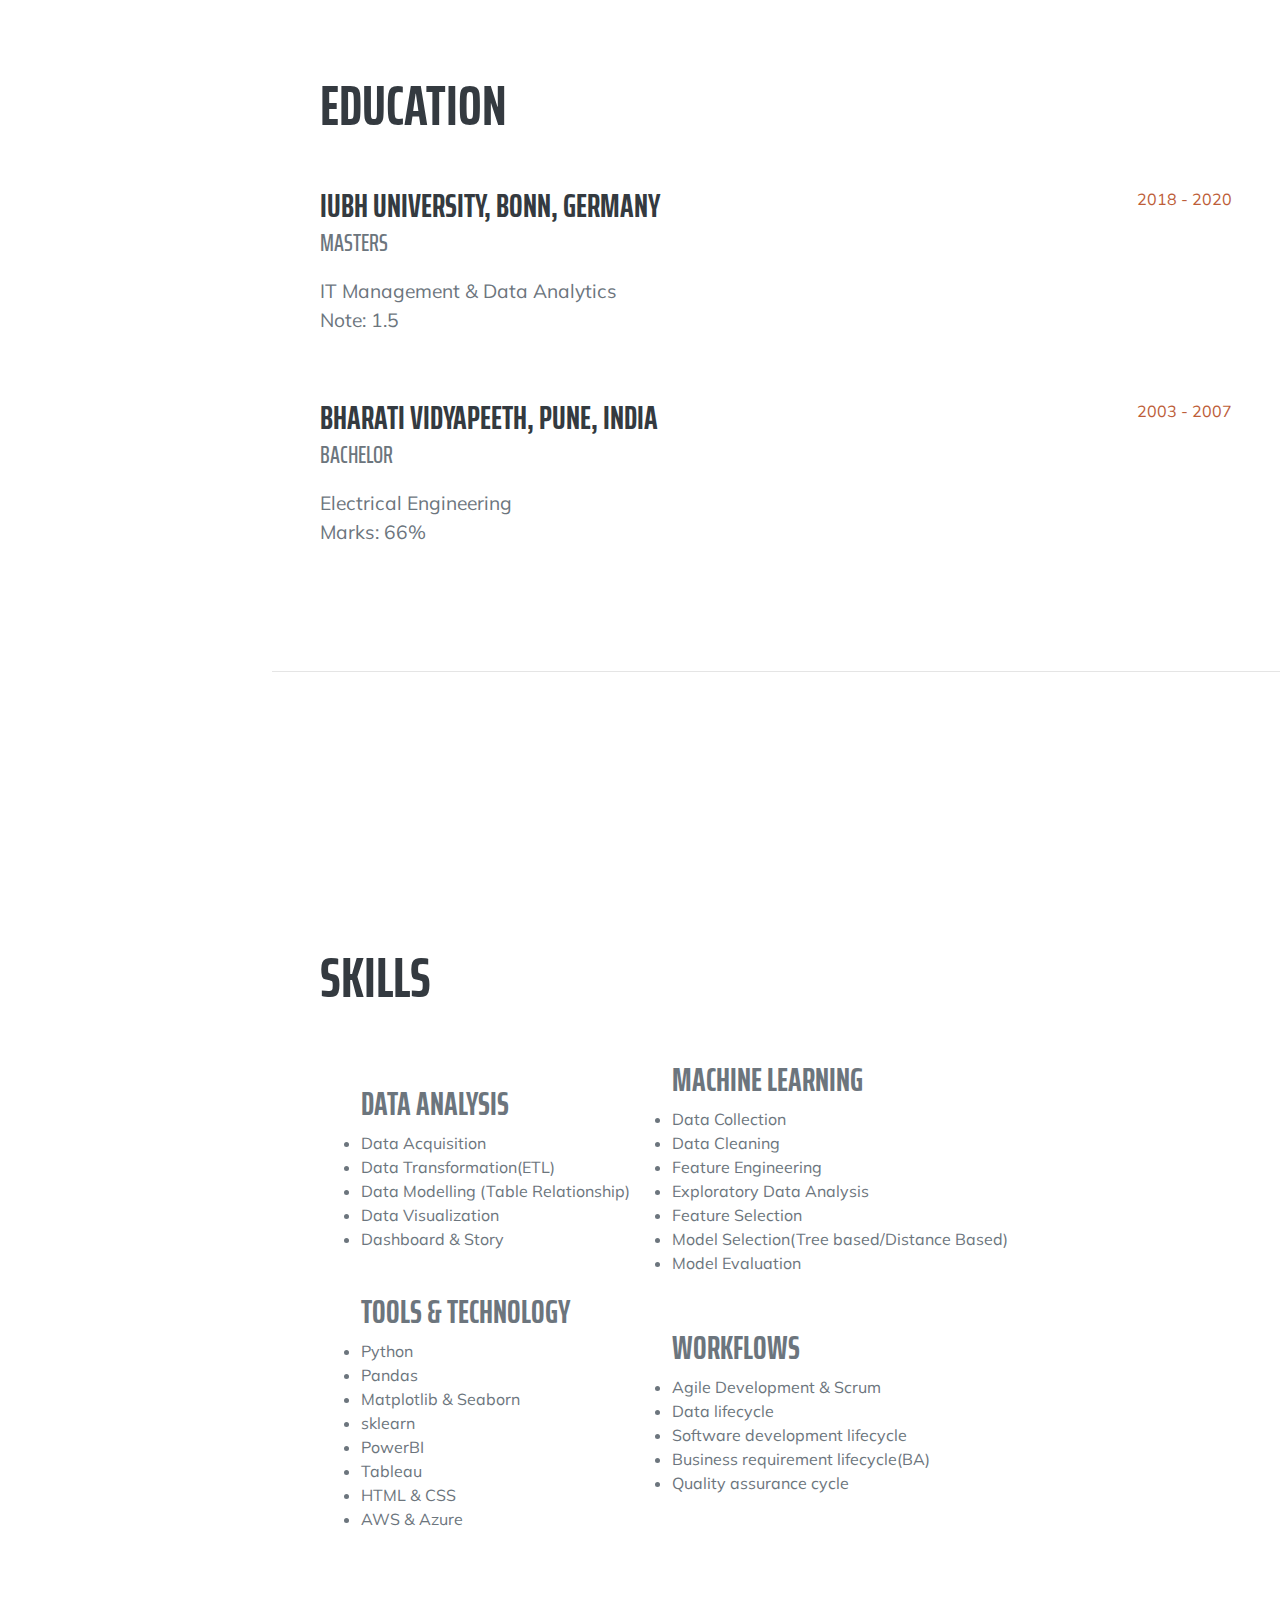
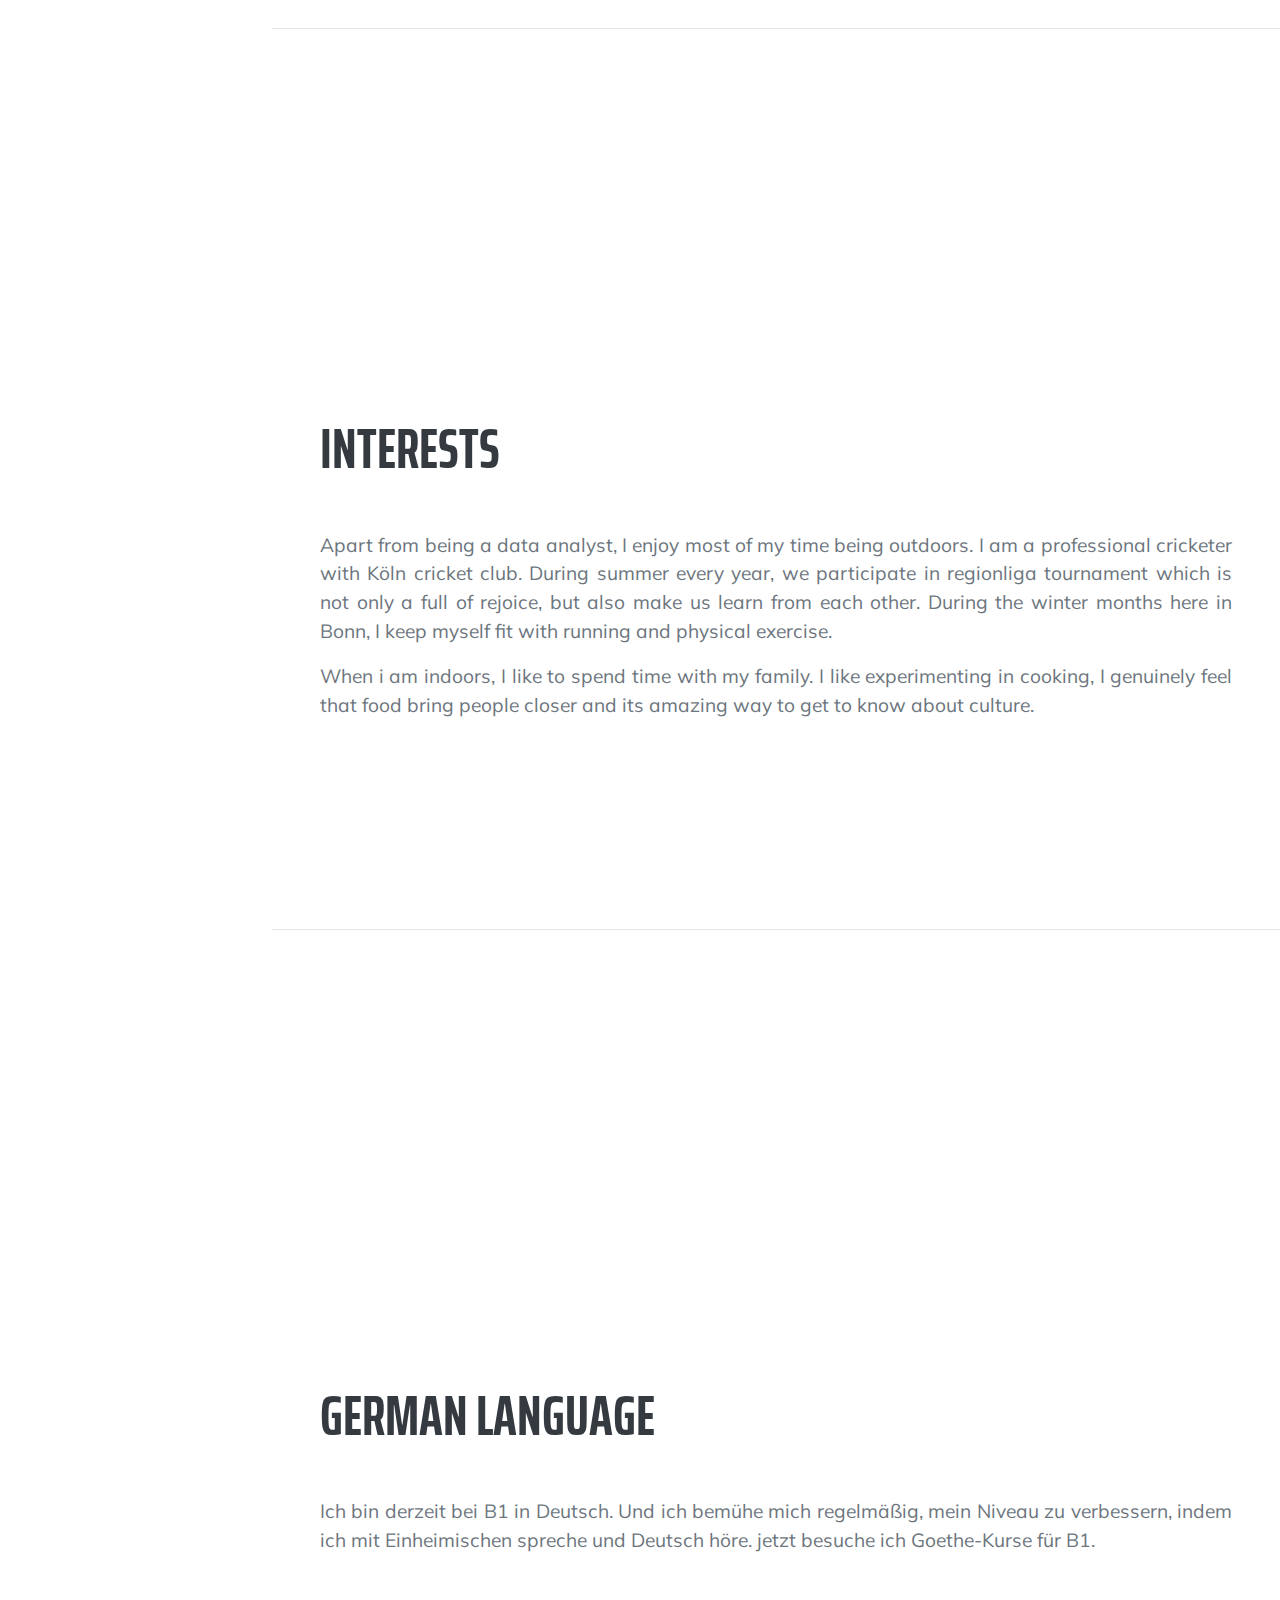
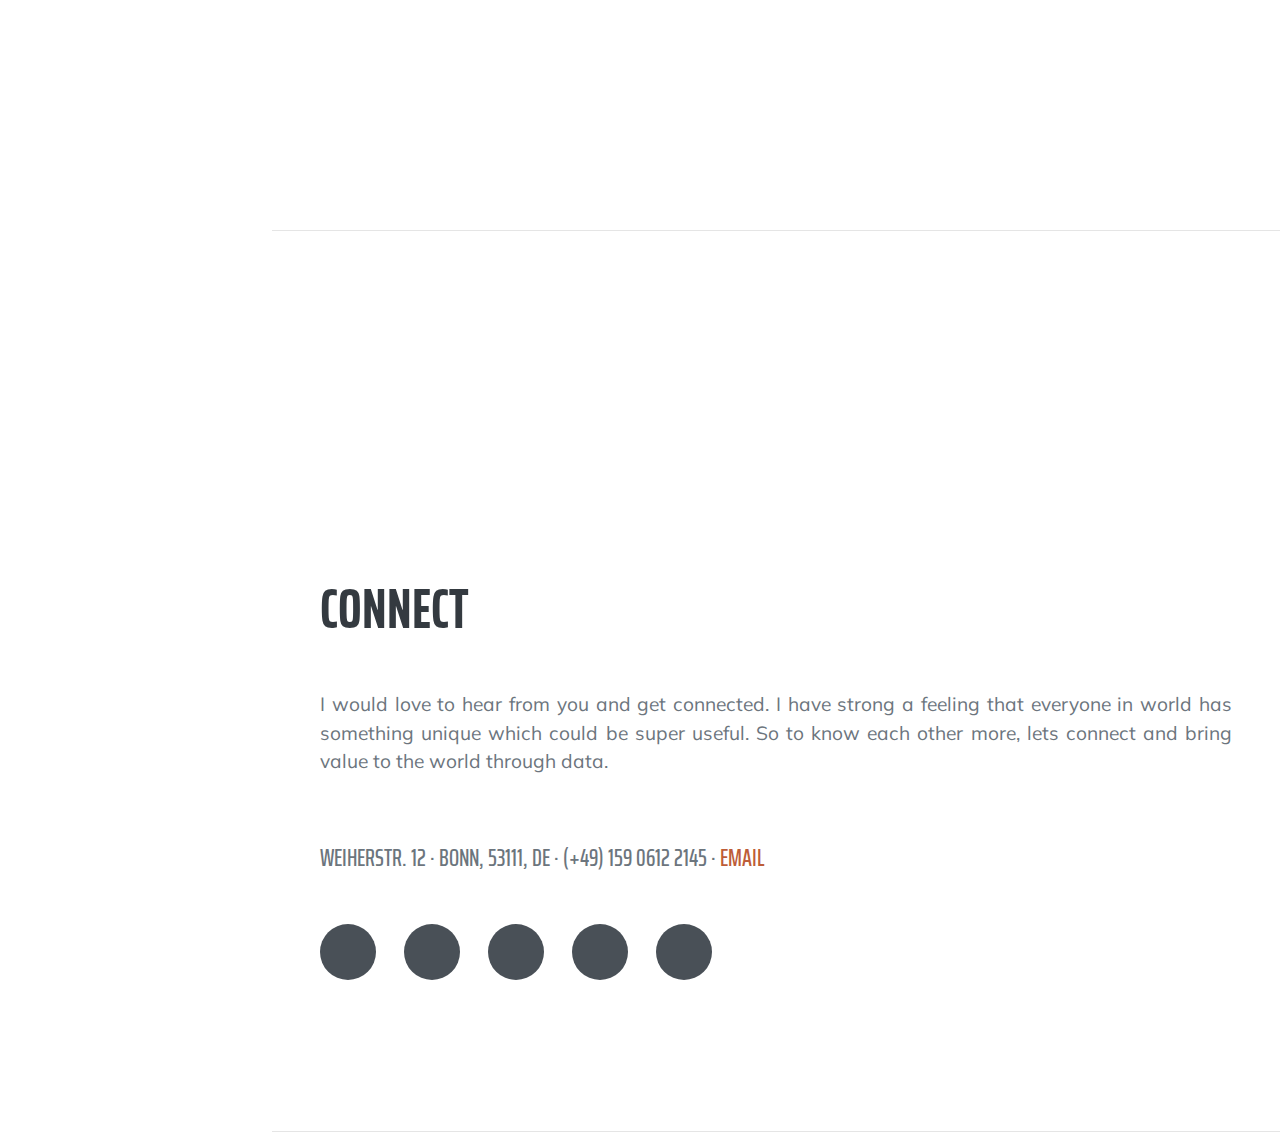
==== commit 8ff4f978: "update" ====
--- a/index.html
+++ b/index.html
@@ -111,20 +111,20 @@
                                                       <td  class="text-muted">Covid19: Quadrant Visualization</td>
 
                                                       <td  class="text-muted">Tableau: LOD, Table Calculation, python, beautifulsoup</td>
-                                                      <td class="text-muted";>Corona has impacted the entire world during its spread:It is highly critical that decision makers around the world gets a clear picture of its severity from broader perspective. <br> I have designed a quadrant which gives a easy control to the user to analyse corona impact themselves for most richest, most poorest and most populated countries.  <br>
+                                                      <td class="text-muted";>Corona has impacted the entire world during its spread:It is highly critical that decision makers around the world gets a clear picture of its severity from broader perspective. <br> I have designed a quadrant which gives an easy control to the user to analyse corona impact for the most richest,poorest and populated countries.  <br>
                                                         Visit here: <a href="https://public.tableau.com/profile/santosh.kumar8530#!/vizhome/CovidQuadrantAnalysis-withactions-V2_01/FinalDashboard" class="text-reset" target="_blank"><i>see visualization</i></a><br></td>
                                                     </tr>
                                                     <tr>
                                                       <td class="text-muted">Master Thesis : Recommendation systems</td>
                                                       <td class="text-muted">Statistics, python, concepts of Recommendation system</td>
 
-                                                      <td class="text-muted">During my masters, I took thesis project from recommendation systems and statistics. <br>It was about analysing the different distance measurement techniques in statistics, for example, <i>pearson correlation coefficient, spearman rank correlation, cosine similarity, euclidean distance, kendell rank correlation</i> etc. And find out through experimentations which technique works best for Top N recommendation system. <br>
+                                                      <td class="text-muted">Thesis project was about analysing the different distance measurement techniques in statistics, for example, <i>pearson correlation coefficient, spearman rank correlation, cosine similarity, euclidean distance, kendell rank correlation</i> etc. And find out through experimentations which technique works best for Top N recommendation system. <br>
                                                         Visit here:<a href="https://github.com/beingsantosh/Final-thesis-work-on-Recommender-System" target="_blank" class="text-reset"><i>github link</i></a><br></td>
                                                     </tr>
                                                     <tr>
                                                       <td class="text-muted">Predicting stock prices</td>
                                                       <td class="text-muted">NLP, LSTM, Flask, Cloud(Heroku)</td>
-                                                      <td class="text-muted">I designed an app, which predicts the stock prices from daily news headlines. <br> This projects required entire machine learning process, starting from data collection through web scrapping, pre processing the data, feature engineering before modelling, feature labelling etc. And then, modelling through RNNs and LSTM to manage the continuous data behavior. <br> Later, flask web application with the model was deployed on cloud (heroku) with a html homepage.<br>
+                                                      <td class="text-muted">Designed an app, which predicts the stock prices from newspaper headlines. <br> This projects required entire machine learning process, starting from data collection through web scrapping, pre processing the data, feature engineering before modelling, feature labelling etc., later, modelling through RNNs and LSTM to manage the continuous data behavior. <br> Later, flask web application with the model was deployed on cloud (heroku) with a html homepage.<br>
                                                         Visit here: <a href="https://github.com/beingsantosh/heroku-app-nifty50" target="_blank" class="text-reset"><i>github</i></a>,
 
                                                         <a href="https://nifty50-prediction-app.herokuapp.com/" target="_blank" class="text-reset"><i>direct app</i></a>
@@ -133,7 +133,7 @@
                                                     <tr>
                                                       <td class="text-muted">Blogging and Youtube</td>
                                                       <td class="text-muted">Machine learning & data Visualization</td>
-                                                      <td class="text-muted">I am a strong believer of empowring the data community through sharing; This not only helps the community but also make myself updated about the upcoming and out of the box solutions in data world. I write blogs and make videos in the field of statistics, machine learning and data analysis. The focus is to explain the technology from business point of view(how business is going to be benefitted?). <br>
+                                                      <td class="text-muted">I am a strong believer of empowering the data community through sharing; this not only helps the community but also make oneself updated about the upcoming and out of the box solutions in data world. I write blogs and make videos in the field of statistics, machine learning and data analysis. The focus is to explain the technology from business point of view(how business is going to be benefitted?). <br>
                                                         Blogs: <a href="https://github.com/beingsantosh/MyBlogs/blob/main/LinearRegression/LinearRegression.ipynb" class="text-reset"><i>Linear Regression: Algorithm dissection</i></a>, <a href="https://github.com/beingsantosh/Visualization/blob/master/Seaborn.ipynb" class="text-reset"><i>Data Visualization: Seaborn</i></a>
                                                        <br>
                                                       Channel: <a href="https://www.youtube.com/channel/UCKGTj6idu9jb1jx06YAphCA" class="text-reset"><i>youtube channel</i></a>
@@ -175,13 +175,13 @@
                                   <td  class="text-muted">Lacritz</td>
                                   <td  class="text-muted">Data Analyst</td>
                                   <td class="text-muted">2021 - Present</td>
-                                  <td class="text-muted">Bringing the value by converting the raw data of user activities on website into meaningful information through visualization and retrospective analysis. Working on MongoDB and postgres databases, other than data transformation(unstructured to structured), data preprocessing and data engineering processes. I am responsible for generating aggregation data for retrospective and KPIs on dahsboard also. <a href="https://beingsantosh.github.io/lacritz/" class="text-reset" target="_blank"><i>know more</i></a><br></td>
+                                  <td class="text-muted">Bringing the value by converting the raw data of user activities on website into meaningful information through visualization and retrospective analysis. Working on MongoDB and postgres databases, other than data transformation(unstructured to structured), data preprocessing and data engineering processes. I am responsible for generating aggregation data for retrospective and KPIs on dahsboard. <a href="https://beingsantosh.github.io/lacritz/" class="text-reset" target="_blank"><i>know more</i></a><br></td>
                                 </tr>
                                 <tr>
                                   <td class="text-muted">iNeuron</td>
                                   <td class="text-muted">Data Analyst</td>
                                   <td class="text-muted">2020 - 2021</td>
-                                  <td class="text-muted">I played a crucial role in developing a detailed data analysis report to raise the user engagement for one online business. This project invloved data collection, data transformation, and importantly the exploratory data analysis. Not only this, utilized the machine learning techniues like decision tree to find out the most important features with respect to the user engagement.<a href="https://beingsantosh.github.io/ineuron/" class="text-reset" target="_blank"><i>know more</i></a><br></td>
+                                  <td class="text-muted">Played a crucial role in developing a detailed data analysis report to raise the user engagement for an online business. This project invloved data collection, data transformation, and importantly the exploratory data analysis. Additionally, utilized the machine learning techniques like decision tree to find out the most important features with respect to the user engagement.<a href="https://beingsantosh.github.io/ineuron/" class="text-reset" target="_blank"><i>know more</i></a><br></td>
                                 </tr>
                                 <tr>
                                   <td class="text-muted">Tech Mahindra</td>
@@ -193,7 +193,7 @@
                                   <td class="text-muted">Accenture</td>
                                   <td class="text-muted">Test lead</td>
                                   <td class="text-muted">2014 - 2015</td>
-                                  <td class="text-muted"> Took ownership of the quality assurance process for all the POS applications for Specsavers company. Applications were on web, windows, and linux. I really enjoyed delivering the automation suite for the multi-platform applications with the team. I always made sure about the team to have same understanding. Apart from that, I colloborated on daily basis with the business and management about the reporting and sometimes requirement clarifications with them. <a href="https://beingsantosh.github.io/accenture/" class="text-reset" target="_blank"><i>know more</i></a><br></td>
+                                  <td class="text-muted"> Took ownership of the quality assurance process for all the POS applications for Specsavers company.Applications were on web, windows, and linux. I really enjoyed delivering the automation suite for the multi-platform applications with the team. I always made sure that the team is on the same page.Apart from that, I colloborated on daily basis with the management about the reporting and requirement clarifications with the client. <a href="https://beingsantosh.github.io/accenture/" class="text-reset" target="_blank"><i>know more</i></a><br></td>
                                 </tr>
                                 <tr>
                                   <td class="text-muted">Tata Consultancy Services</td>
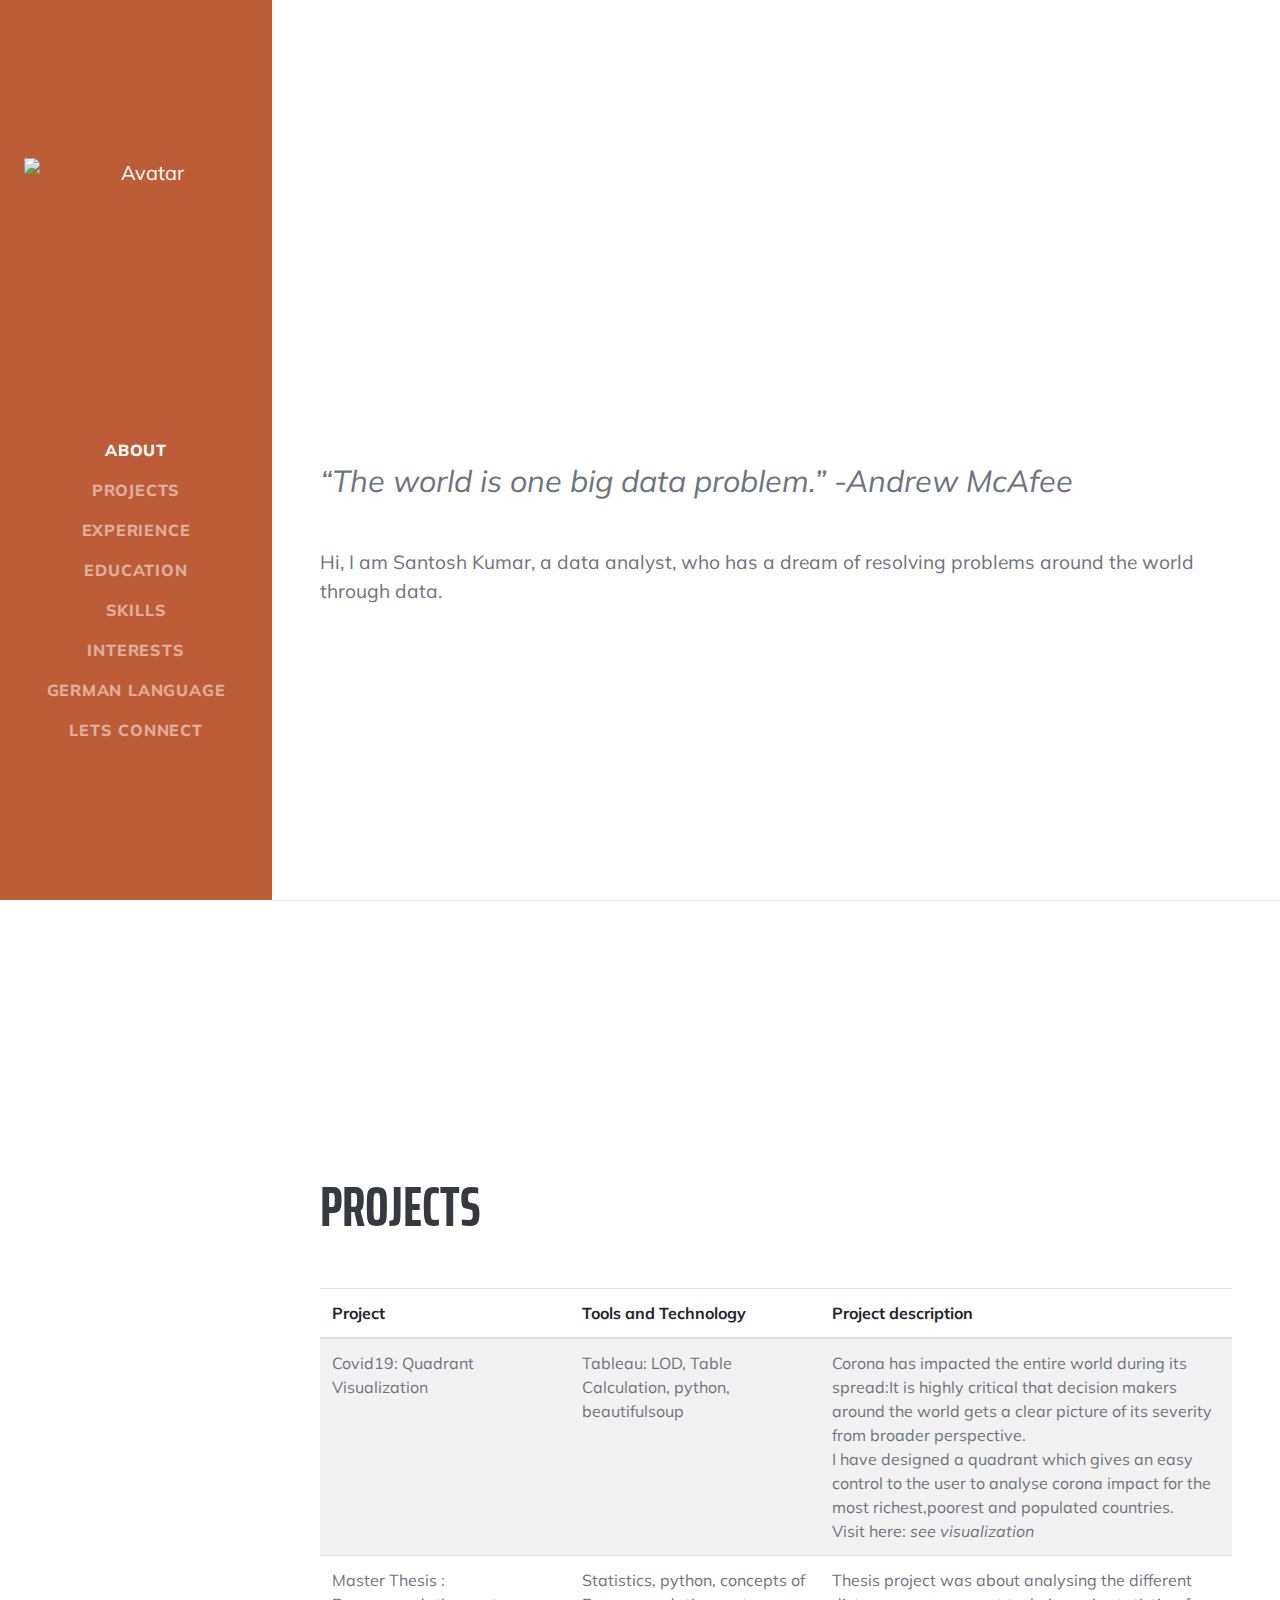
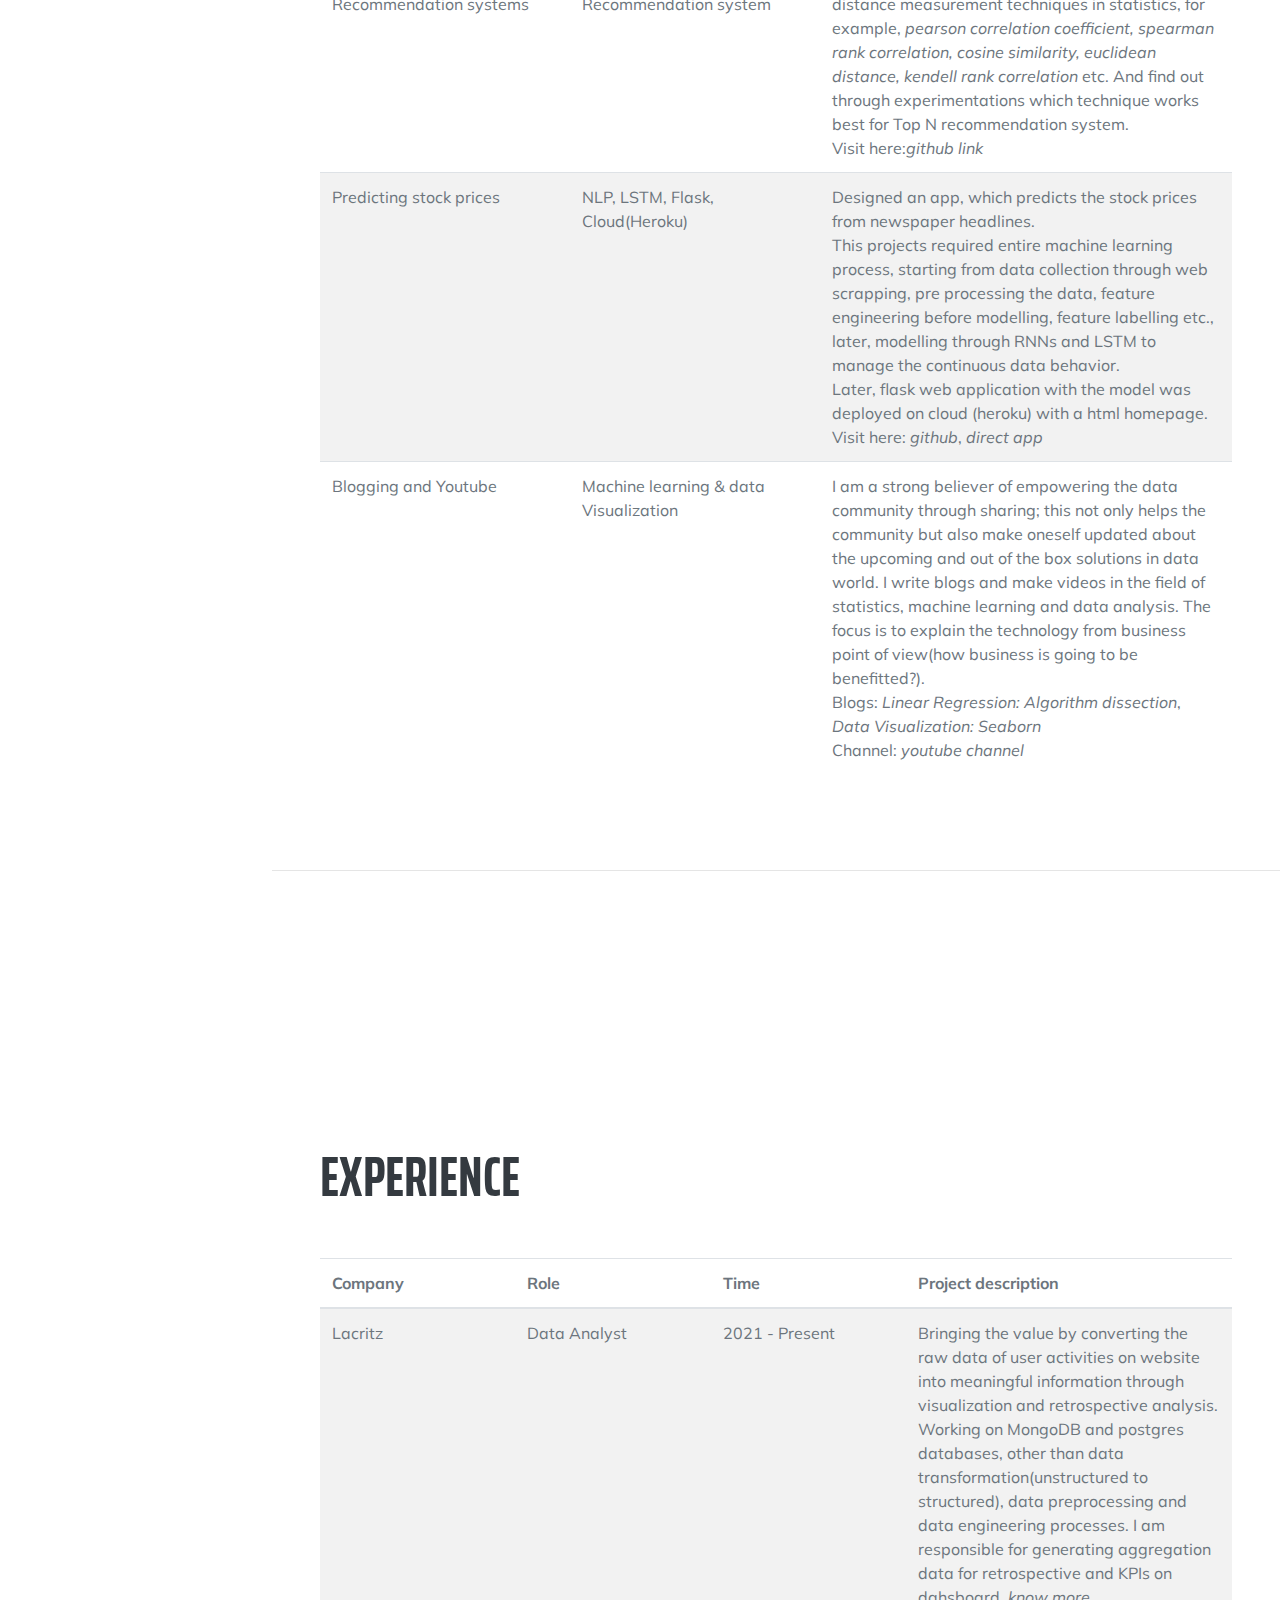
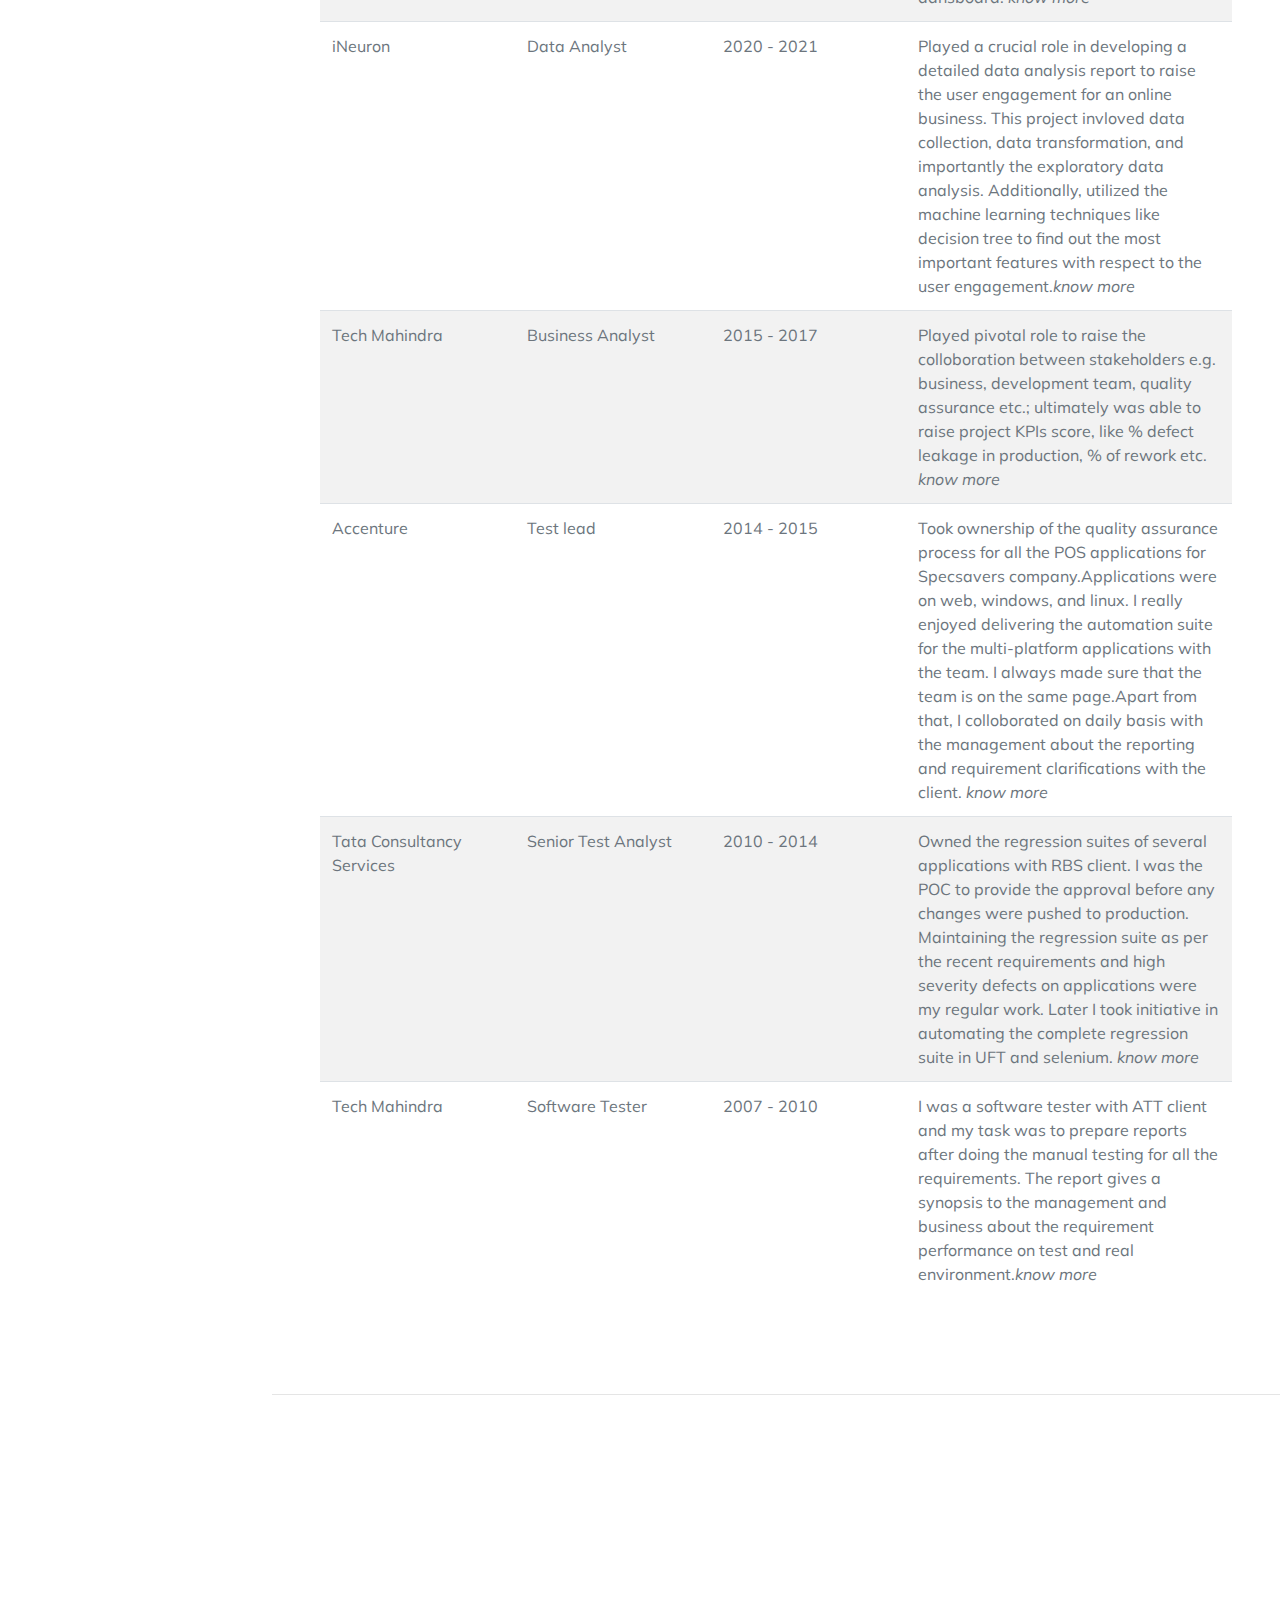
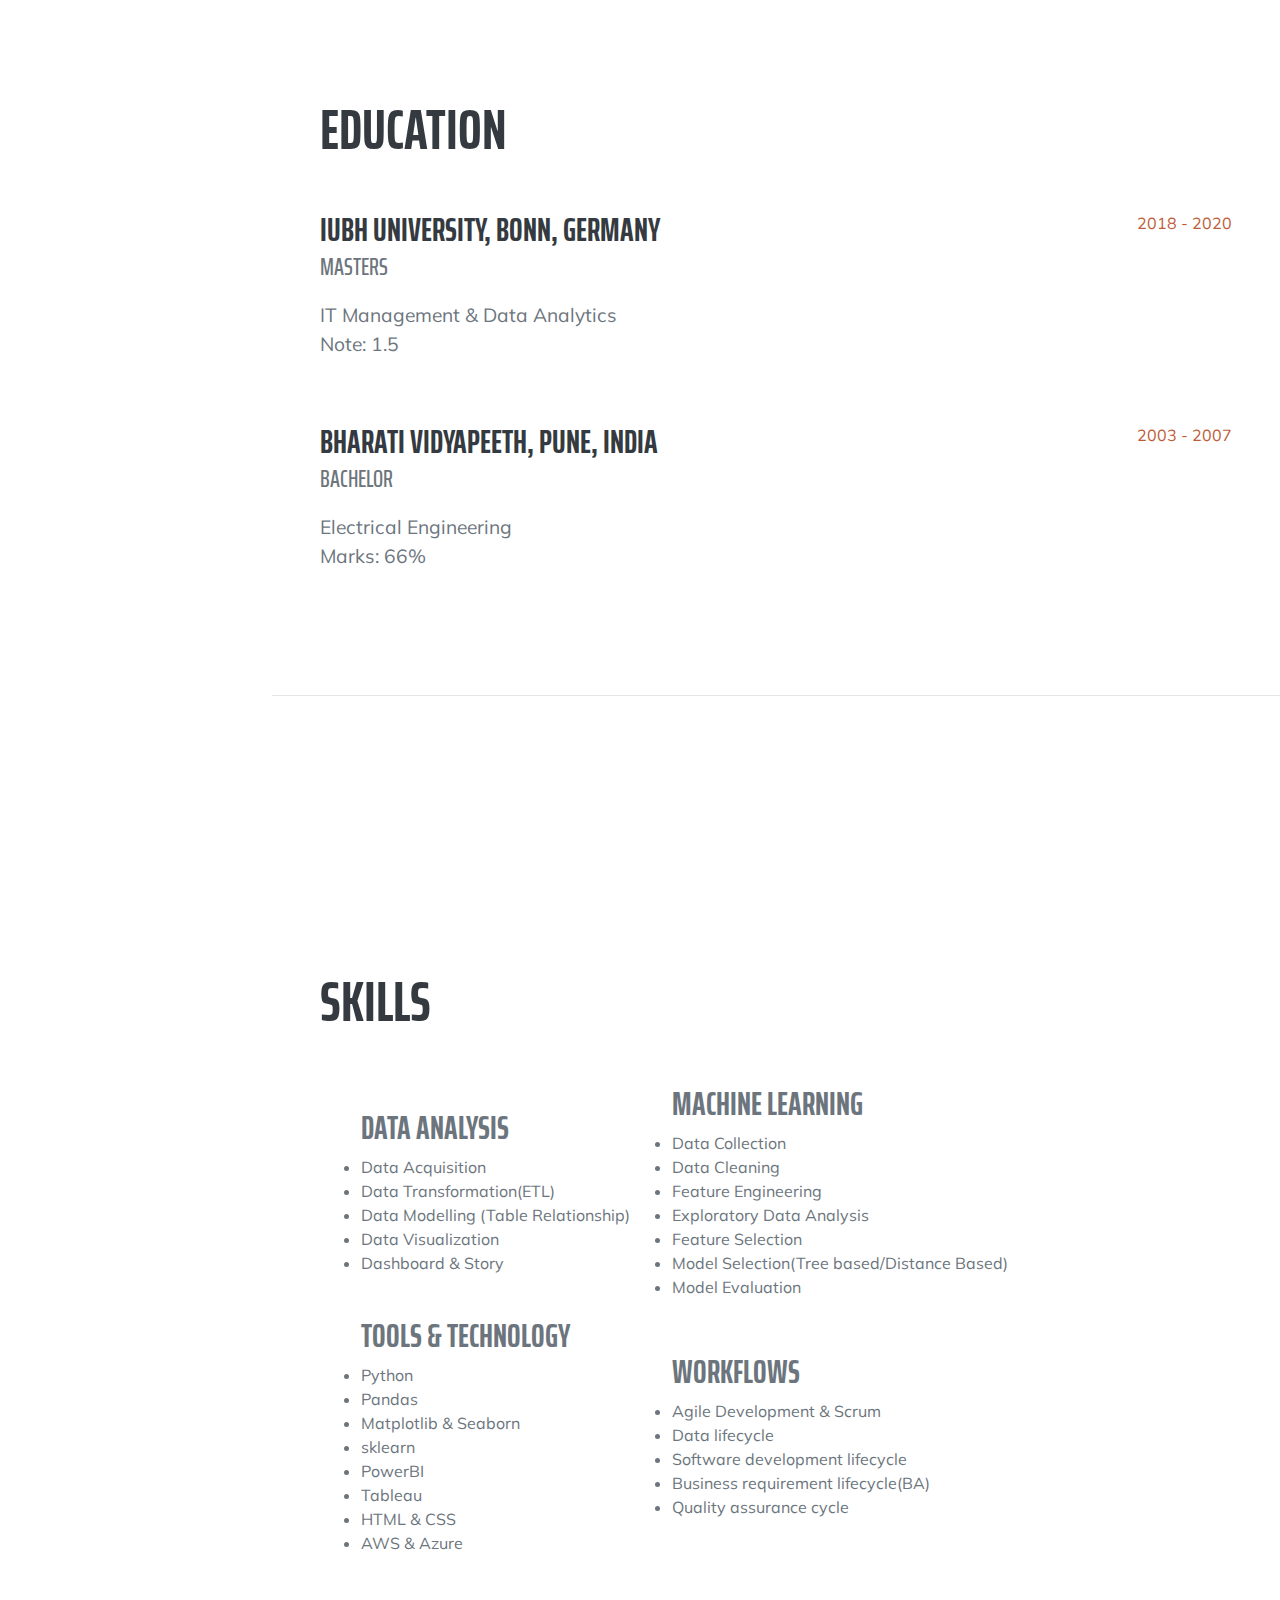
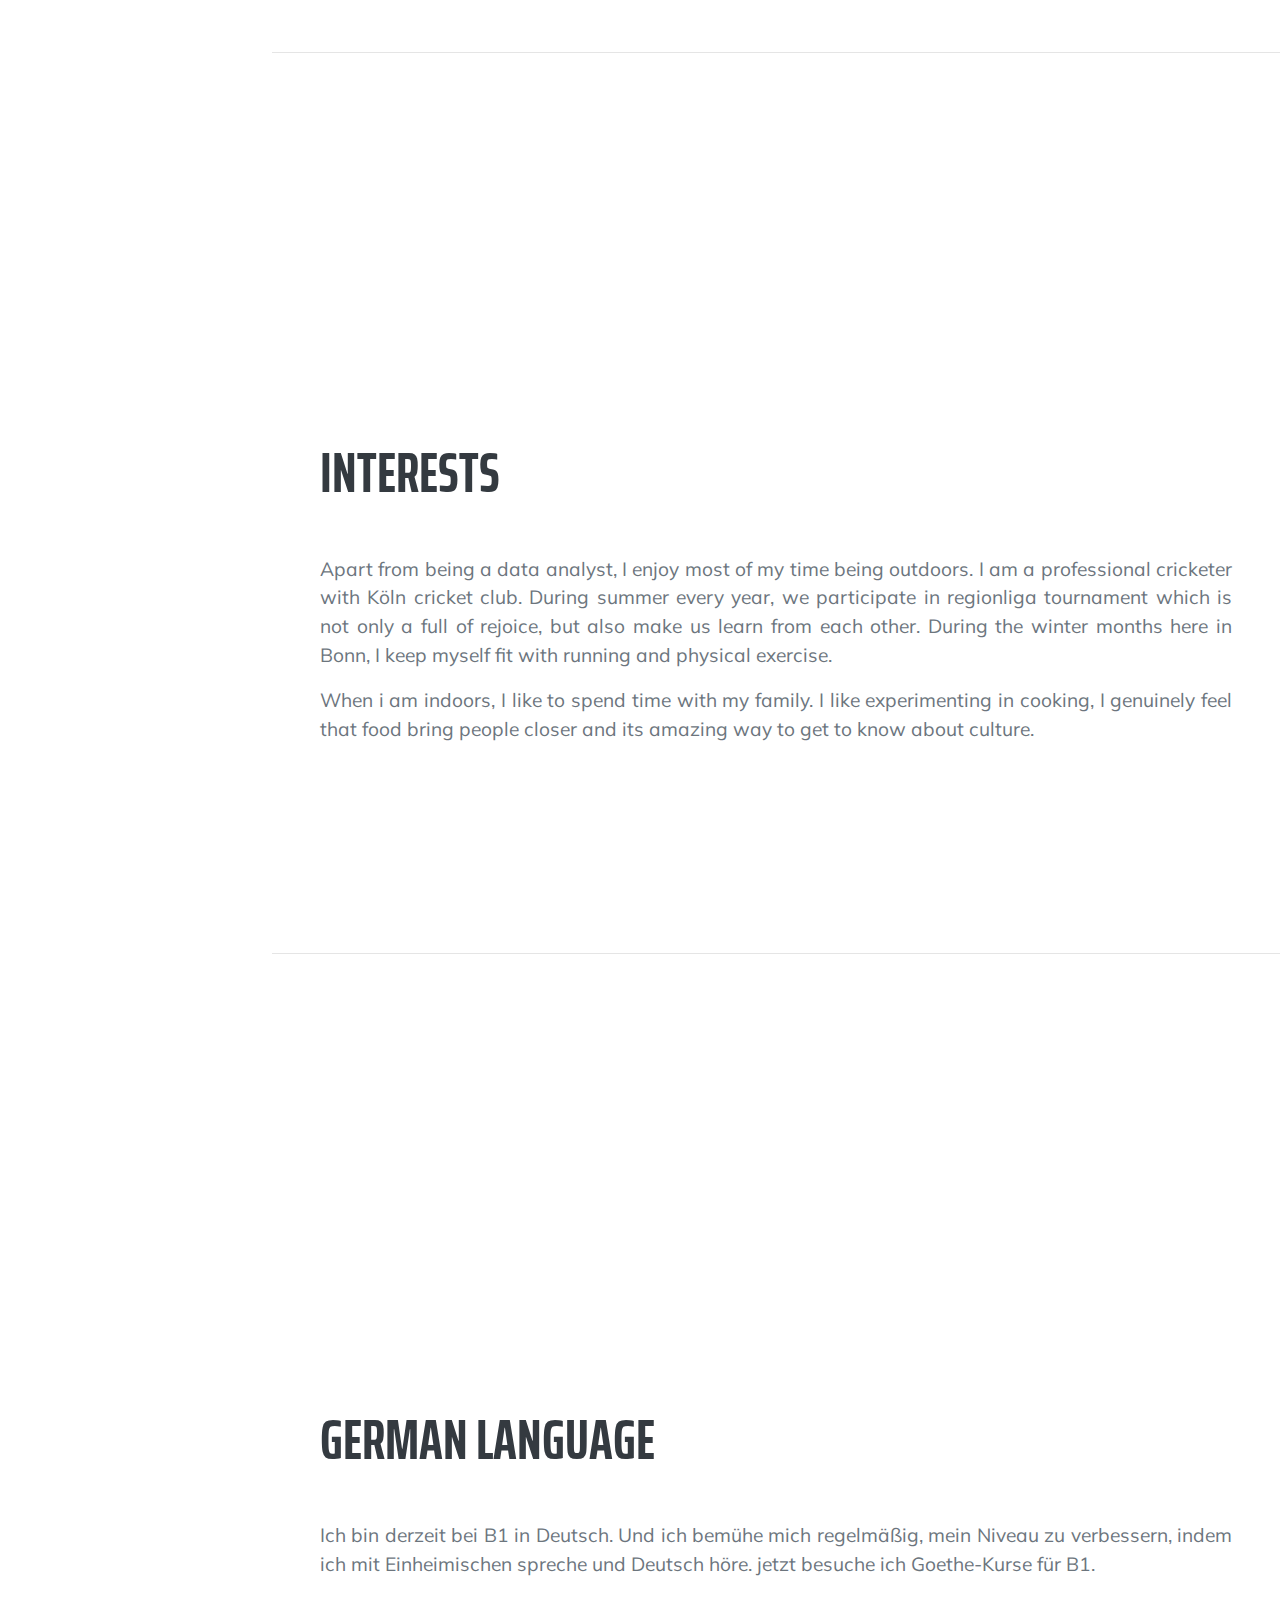
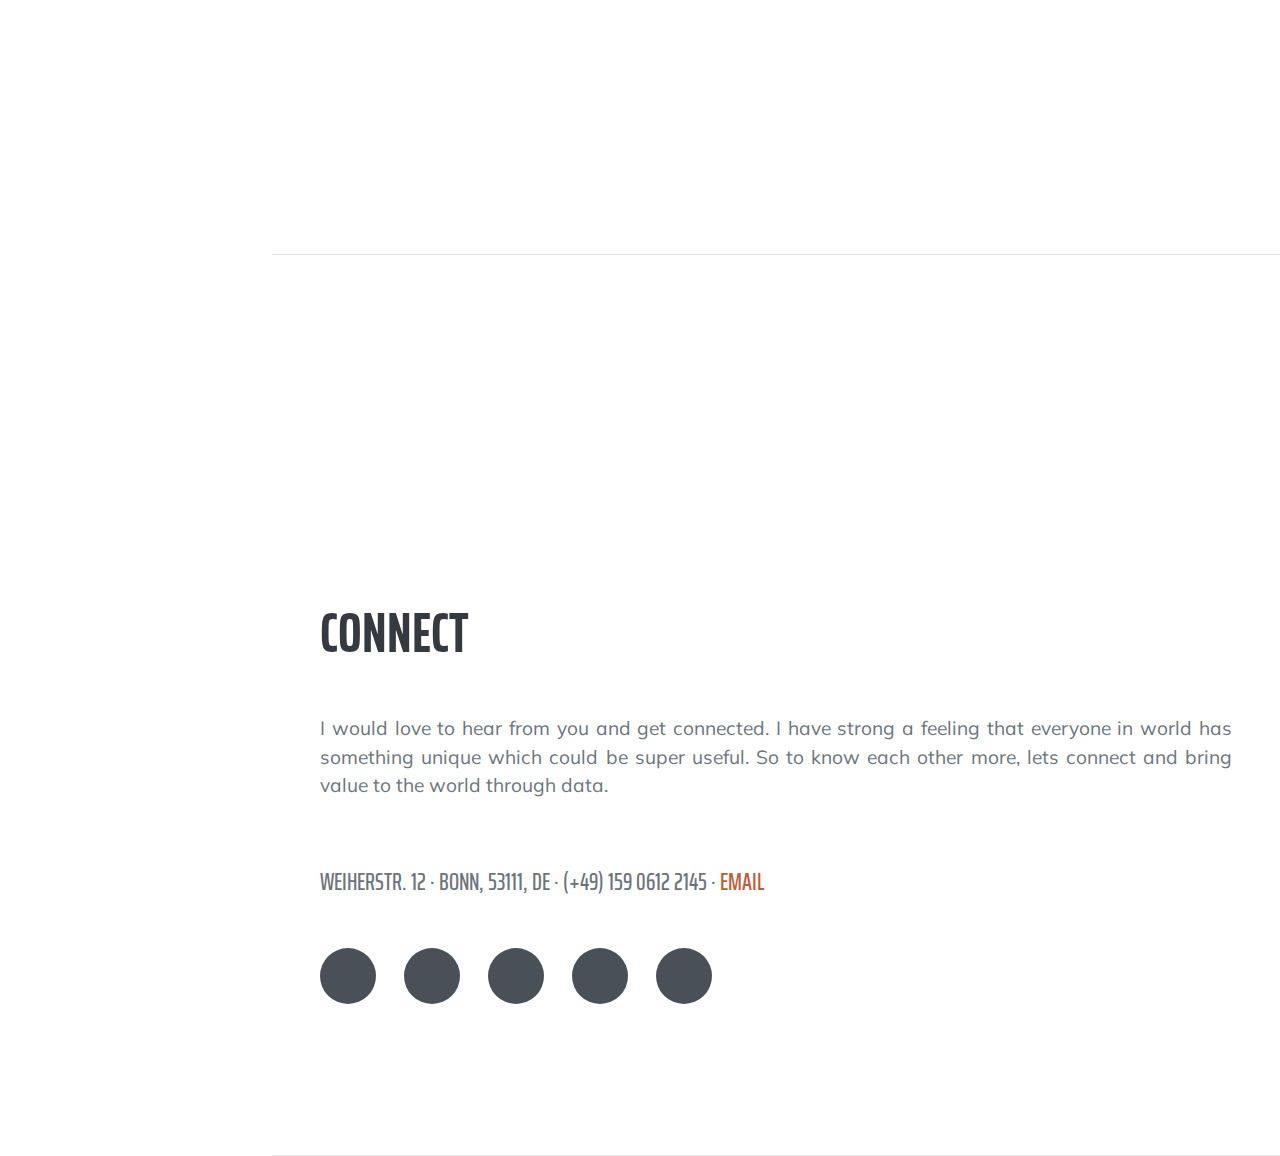
==== commit 1cfcb8a3: "sandy#s updates" ====
--- a/index.html
+++ b/index.html
@@ -199,13 +199,13 @@
                                   <td class="text-muted">Tata Consultancy Services</td>
                                   <td class="text-muted">Senior Test Analyst</td>
                                   <td class="text-muted">2010 - 2014</td>
-                                  <td class="text-muted">Owned the regression suites of several applications with RBS client. I was the POC to provide the approval before any changes goes to production. Maintaing the regression suite as per the recent requirements and high severity defects on applications were my regular work. Later i took initiative in automating the complete regression suite in UFT and selenium. <a href="https://beingsantosh.github.io/tcs/" class="text-reset" target="_blank"><i>know more</i></a><br></td>
+                                  <td class="text-muted">Owned the regression suites of several applications with RBS client. I was the POC to provide the approval before any changes were pushed to production. Maintaining the regression suite as per the recent requirements and high severity defects on applications were my regular work. Later I took initiative in automating the complete regression suite in UFT and selenium. <a href="https://beingsantosh.github.io/tcs/" class="text-reset" target="_blank"><i>know more</i></a><br></td>
                                 </tr>
                                 <tr>
                                   <td class="text-muted">Tech Mahindra</td>
                                   <td class="text-muted">Software Tester</td>
                                   <td class="text-muted">2007 - 2010</td>
-                                  <td class="text-muted">I was a software tester with ATT client and my task was to prepare the report after doing the manual testing for all the requirements. It was to give a synopsis to the management and business how that requirement is performing on test and real environment.<a href="https://beingsantosh.github.io/techm1/" class="text-reset" target="_blank"><i>know more</i></a><br></td>
+                                  <td class="text-muted">I was a software tester with ATT client and my task was to prepare reports after doing the manual testing for all the requirements. The report  gives a synopsis to the management and business about the requirement performance on test and real environment.<a href="https://beingsantosh.github.io/techm1/" class="text-reset" target="_blank"><i>know more</i></a><br></td>
                                 </tr>
                               </tbody>
                             </table>
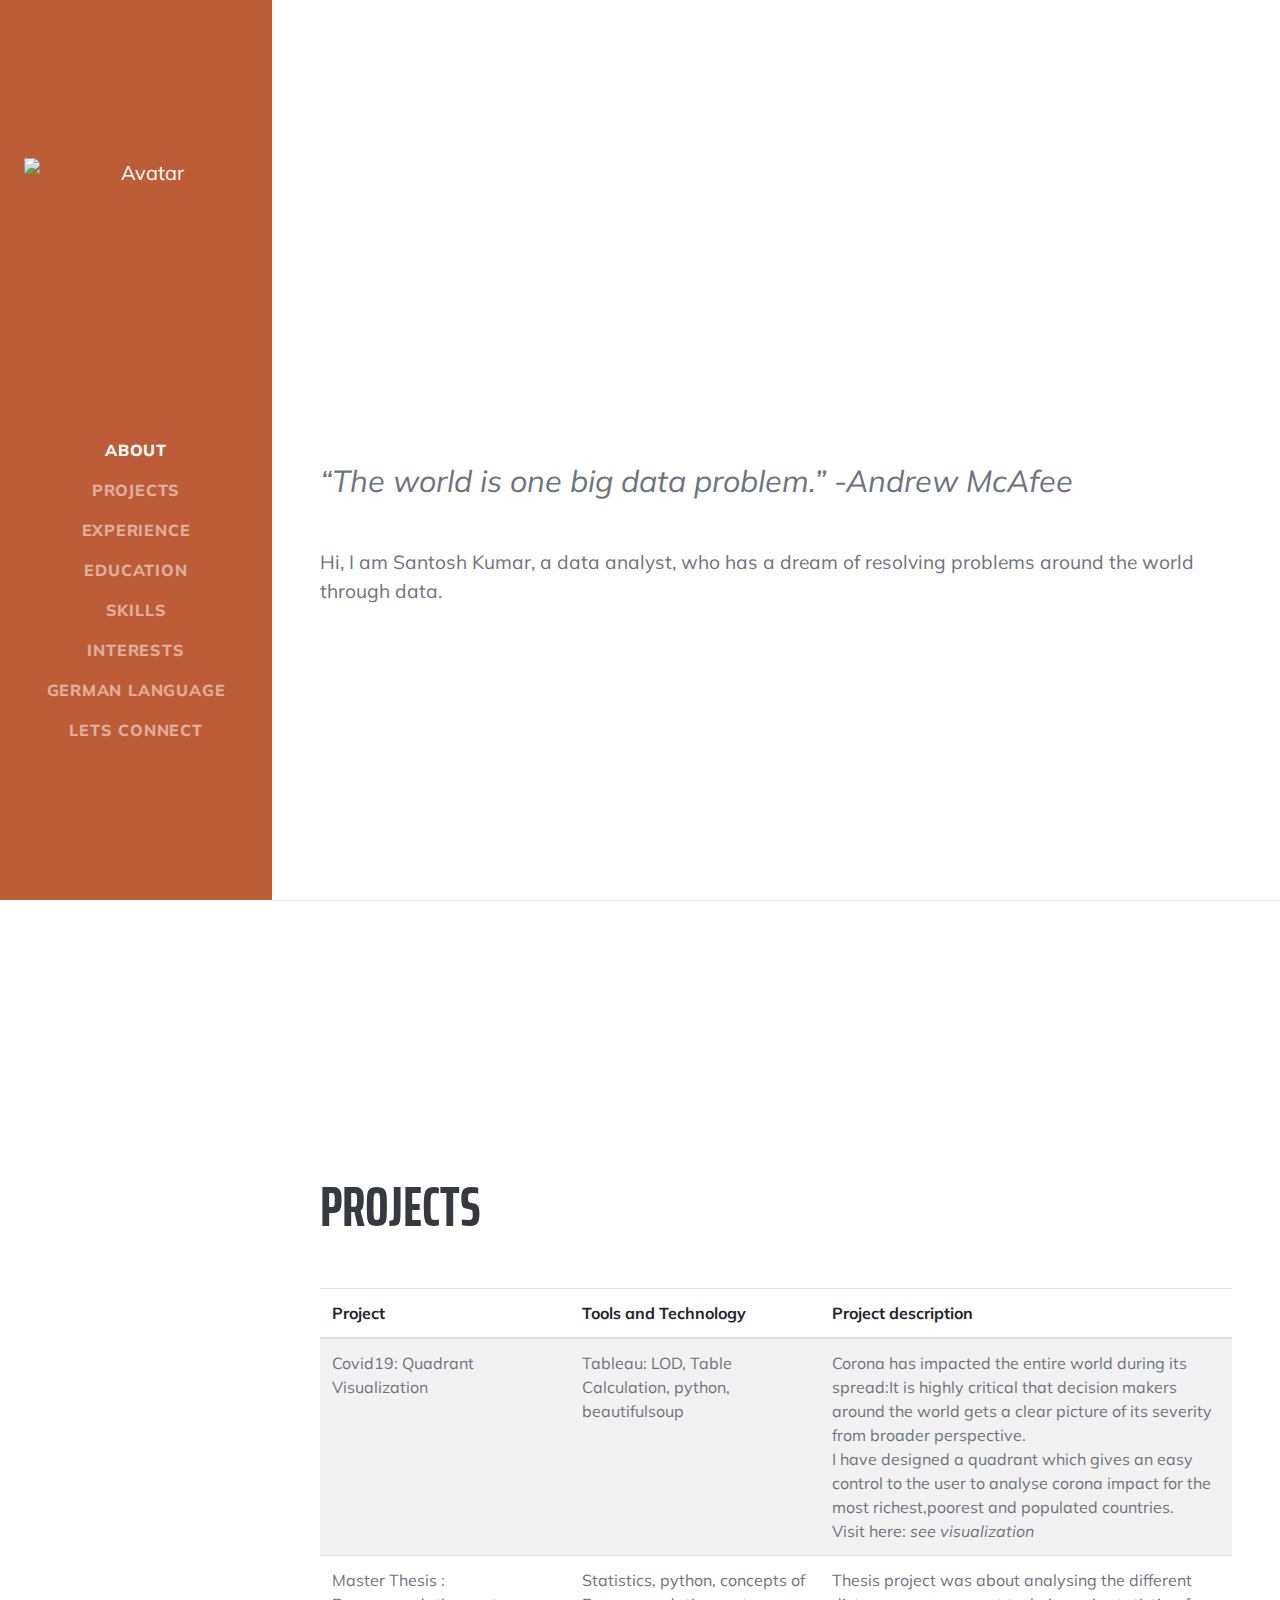
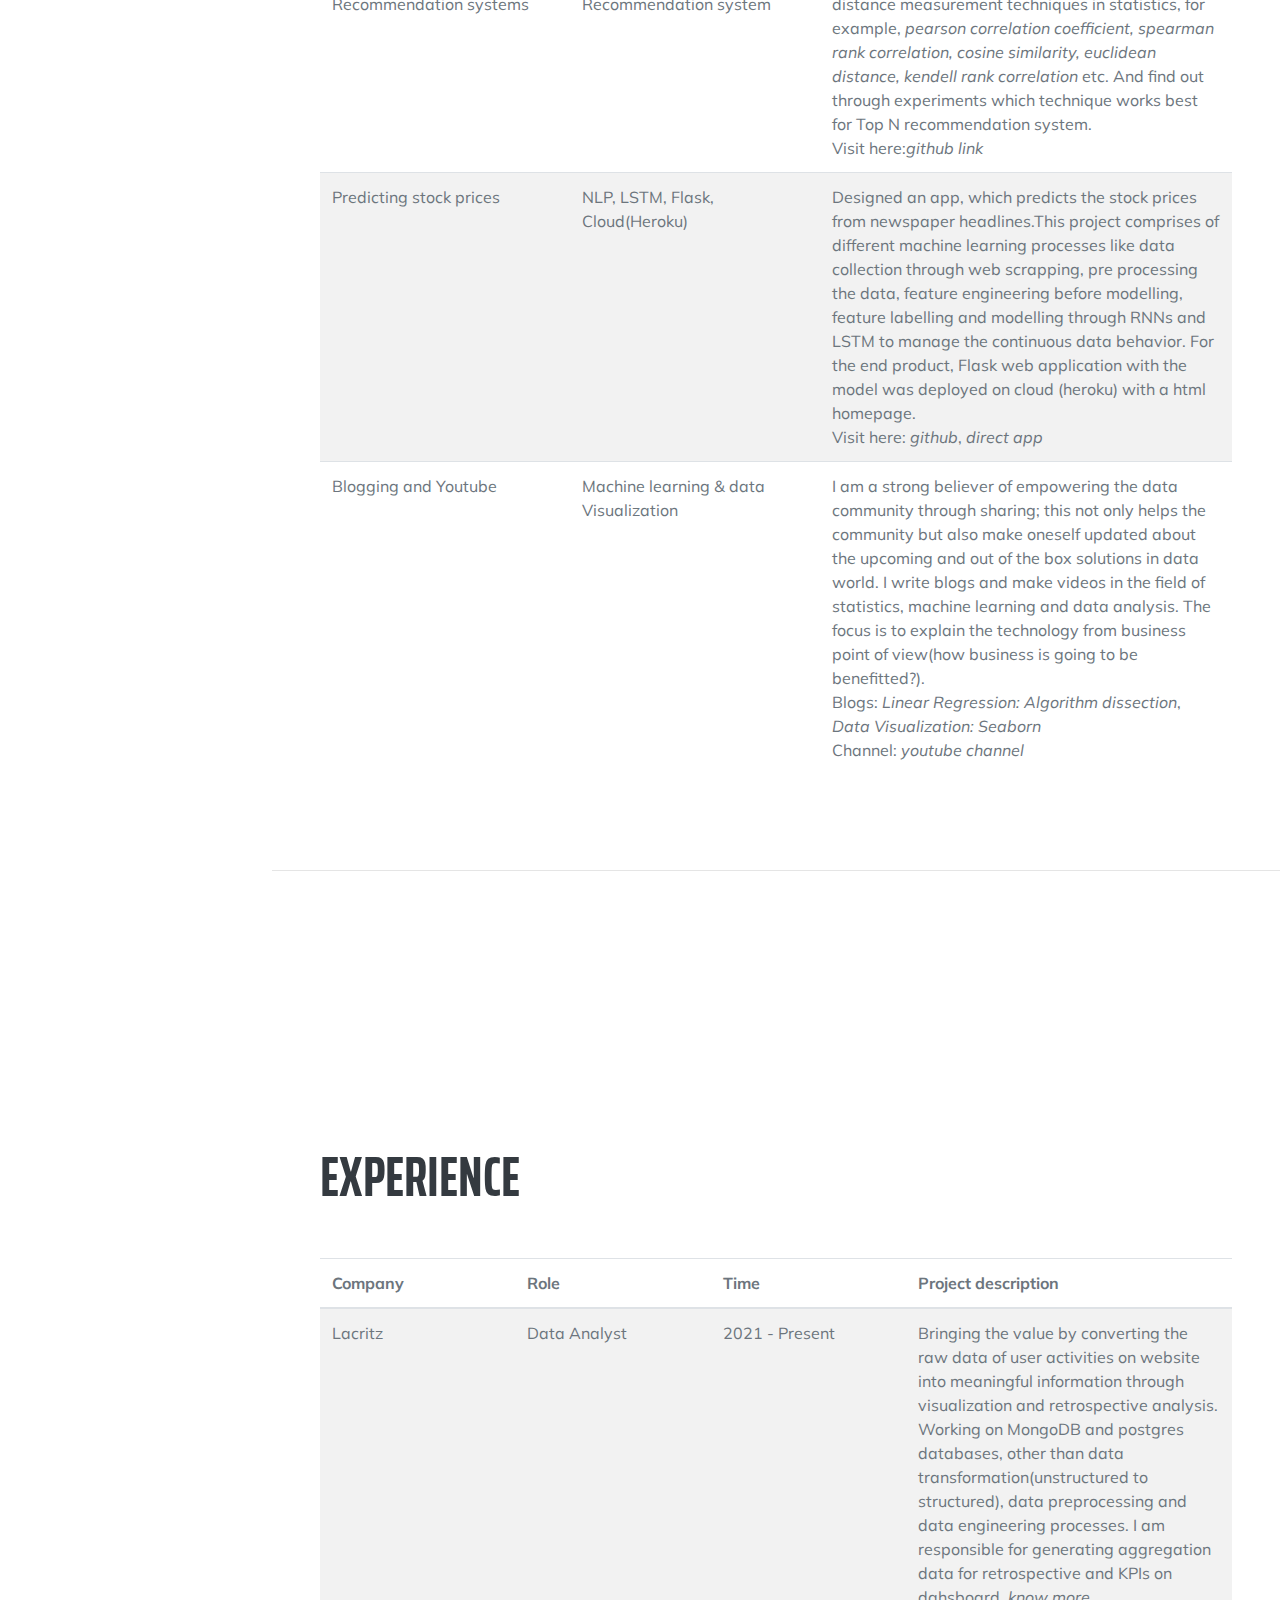
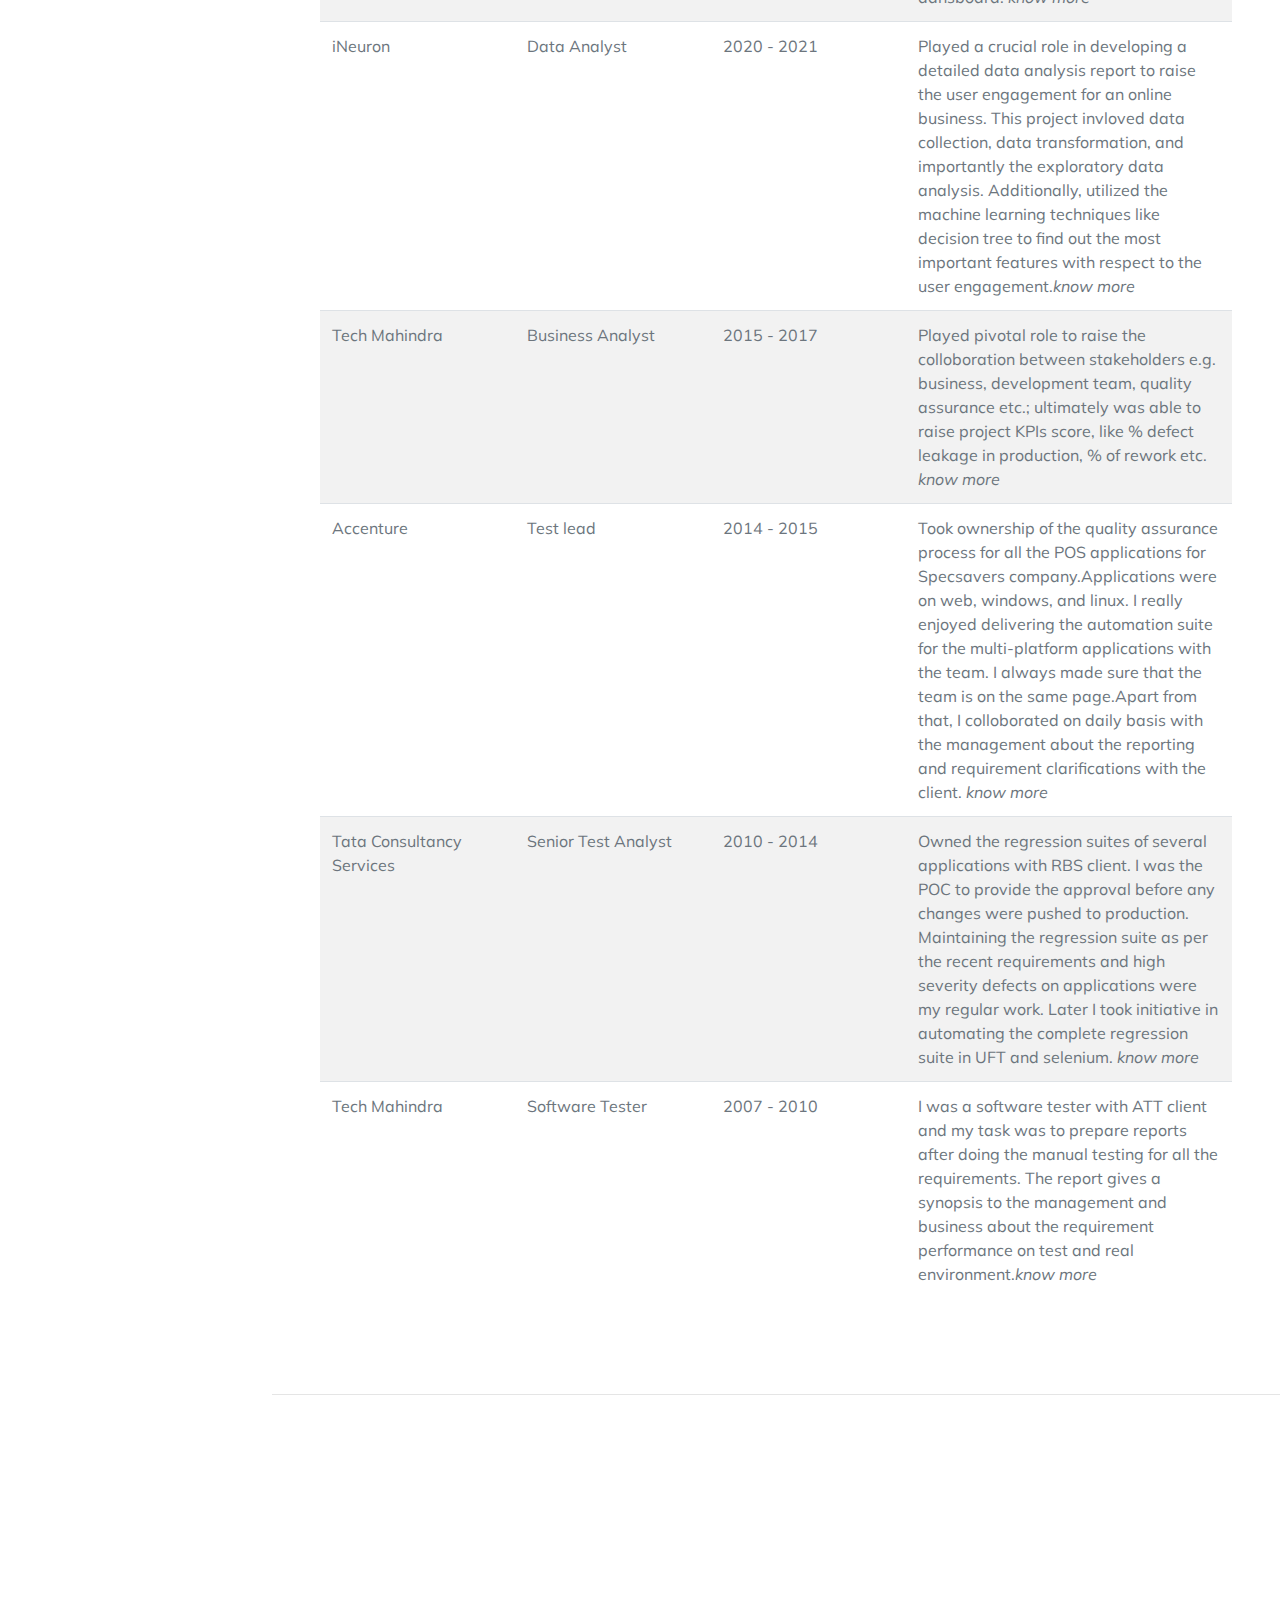
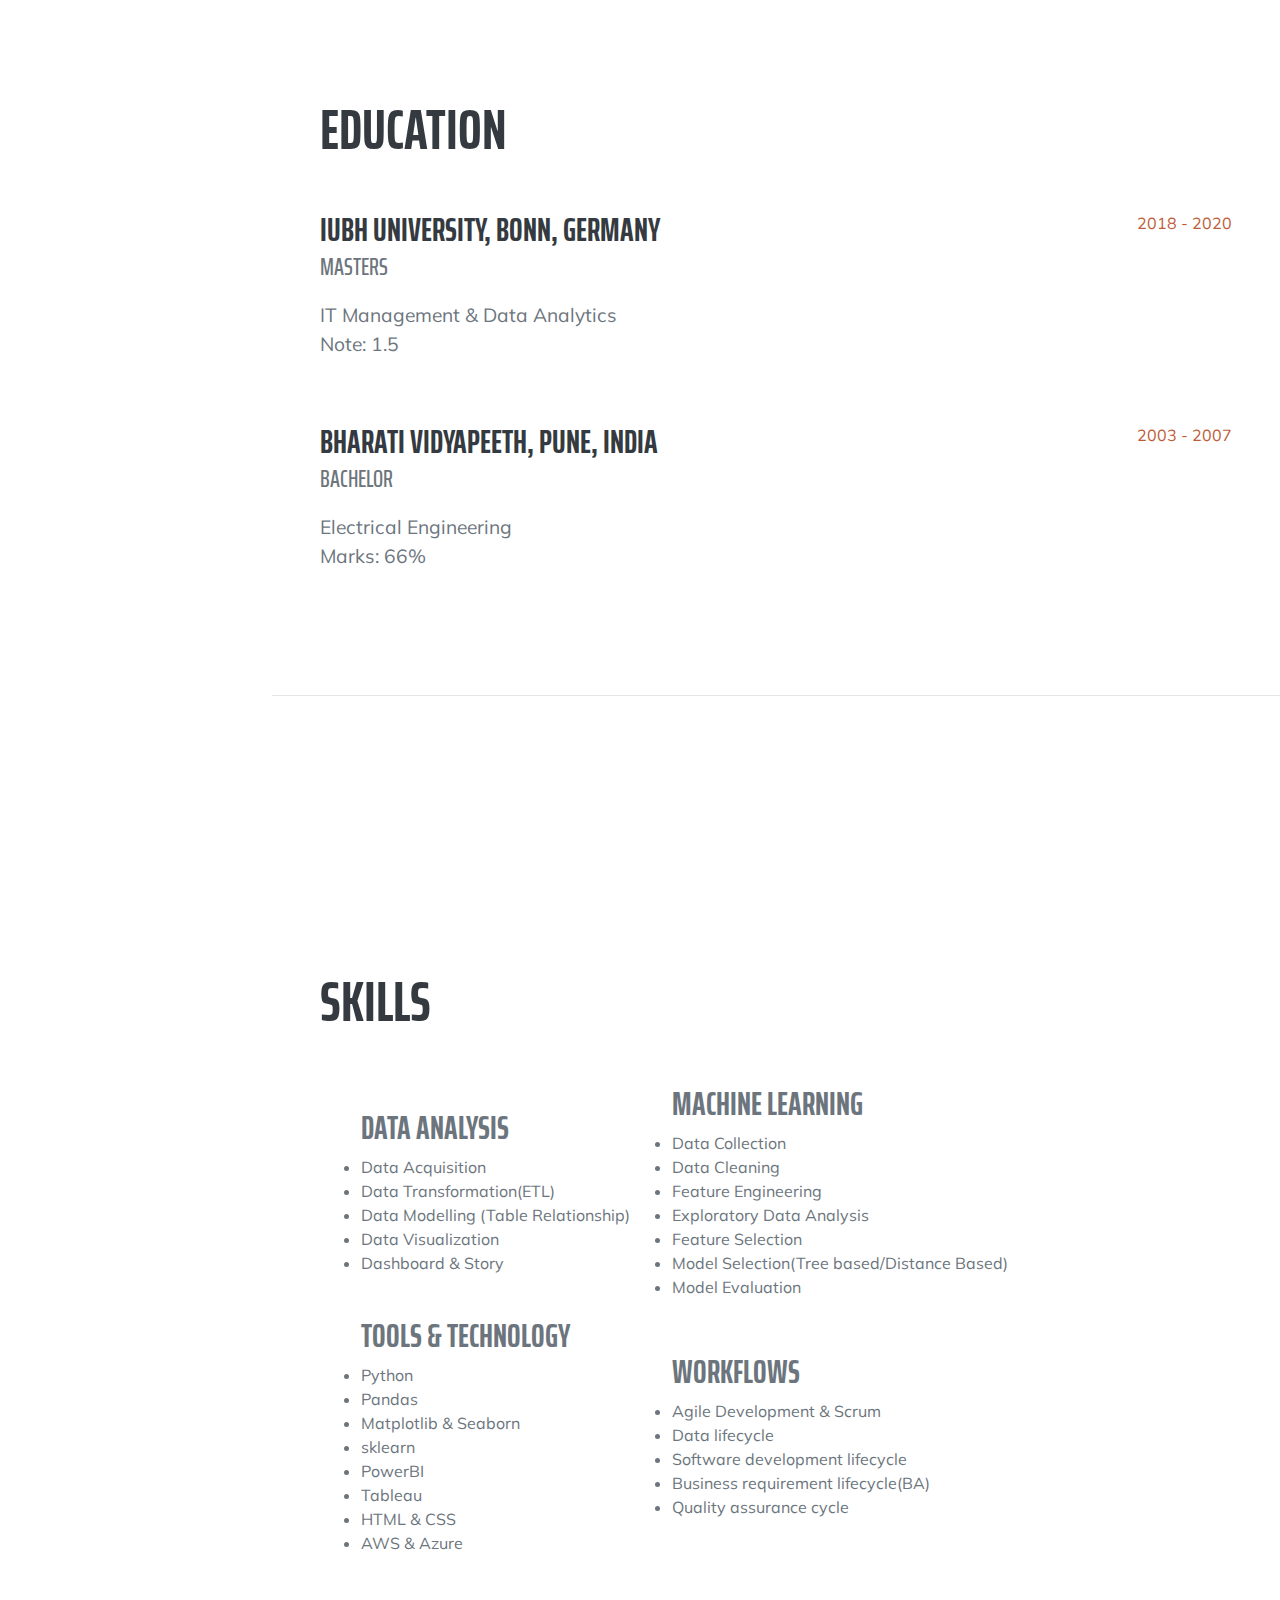
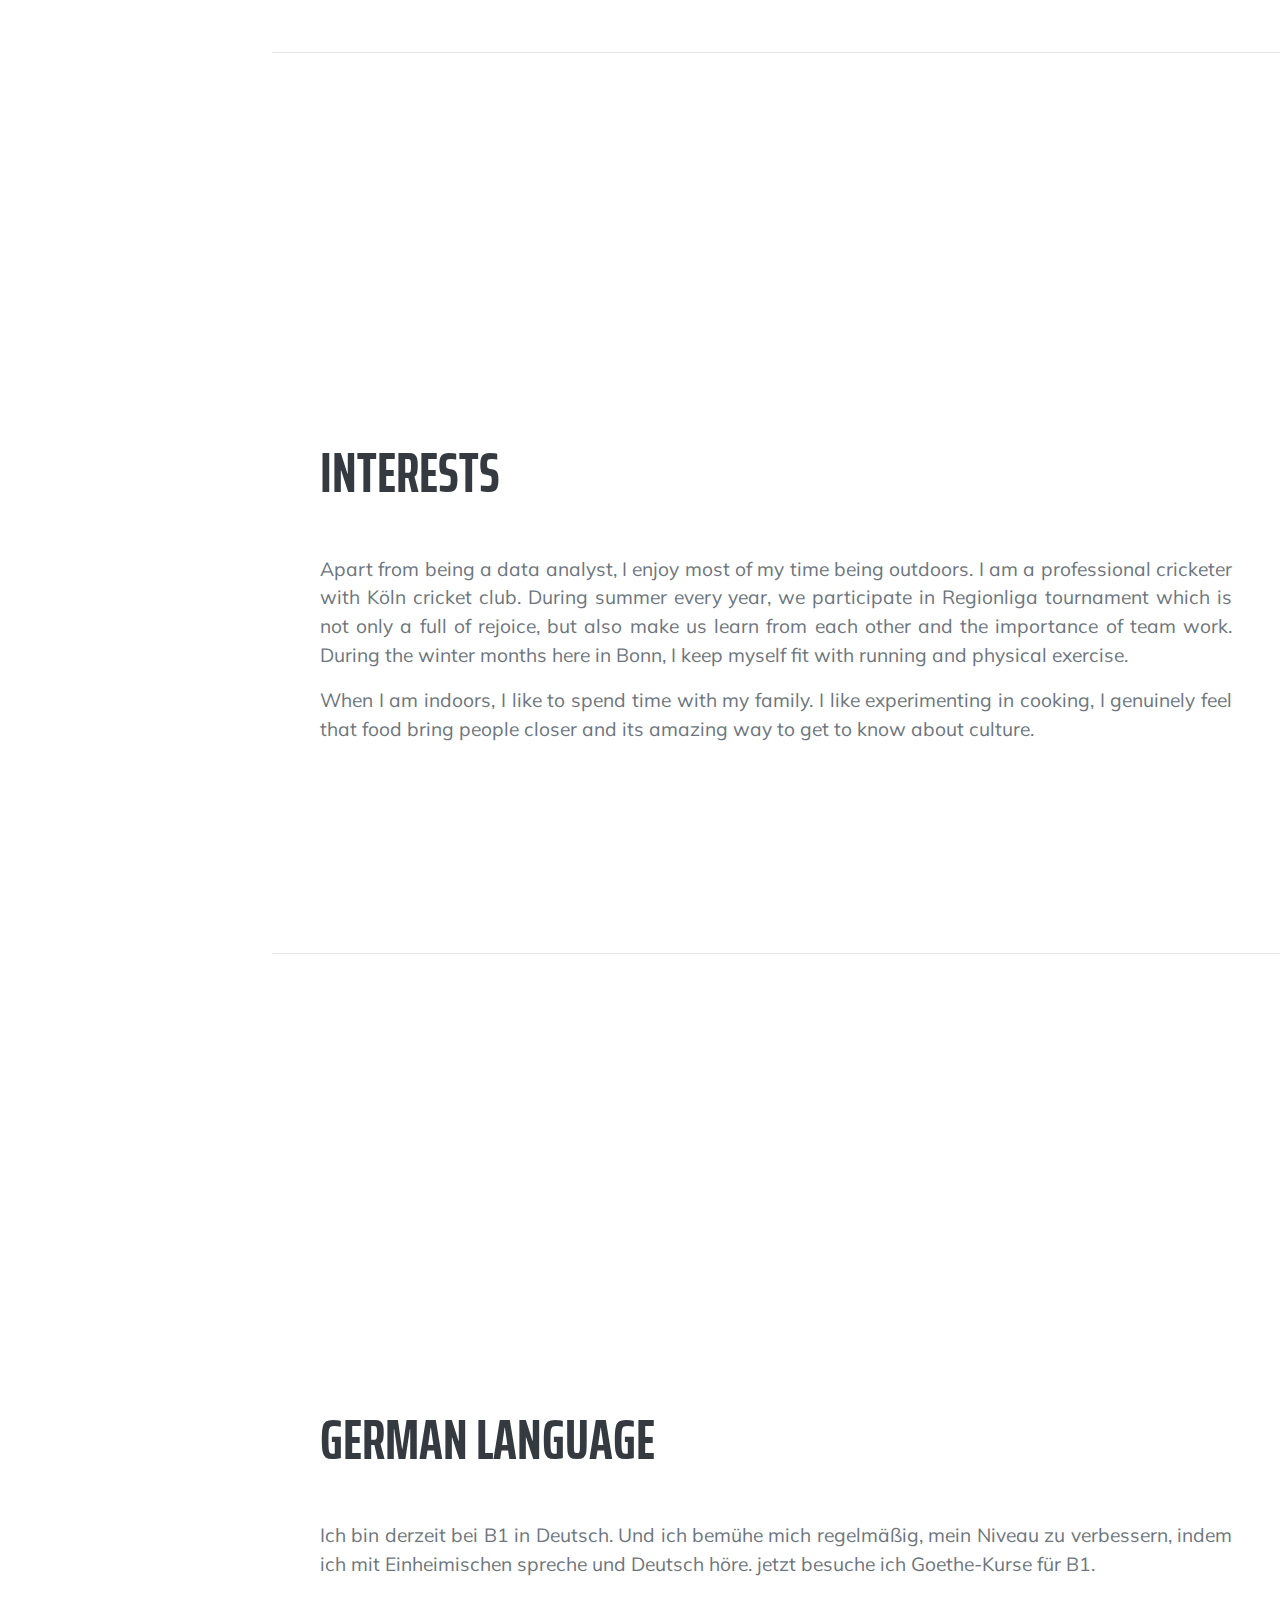
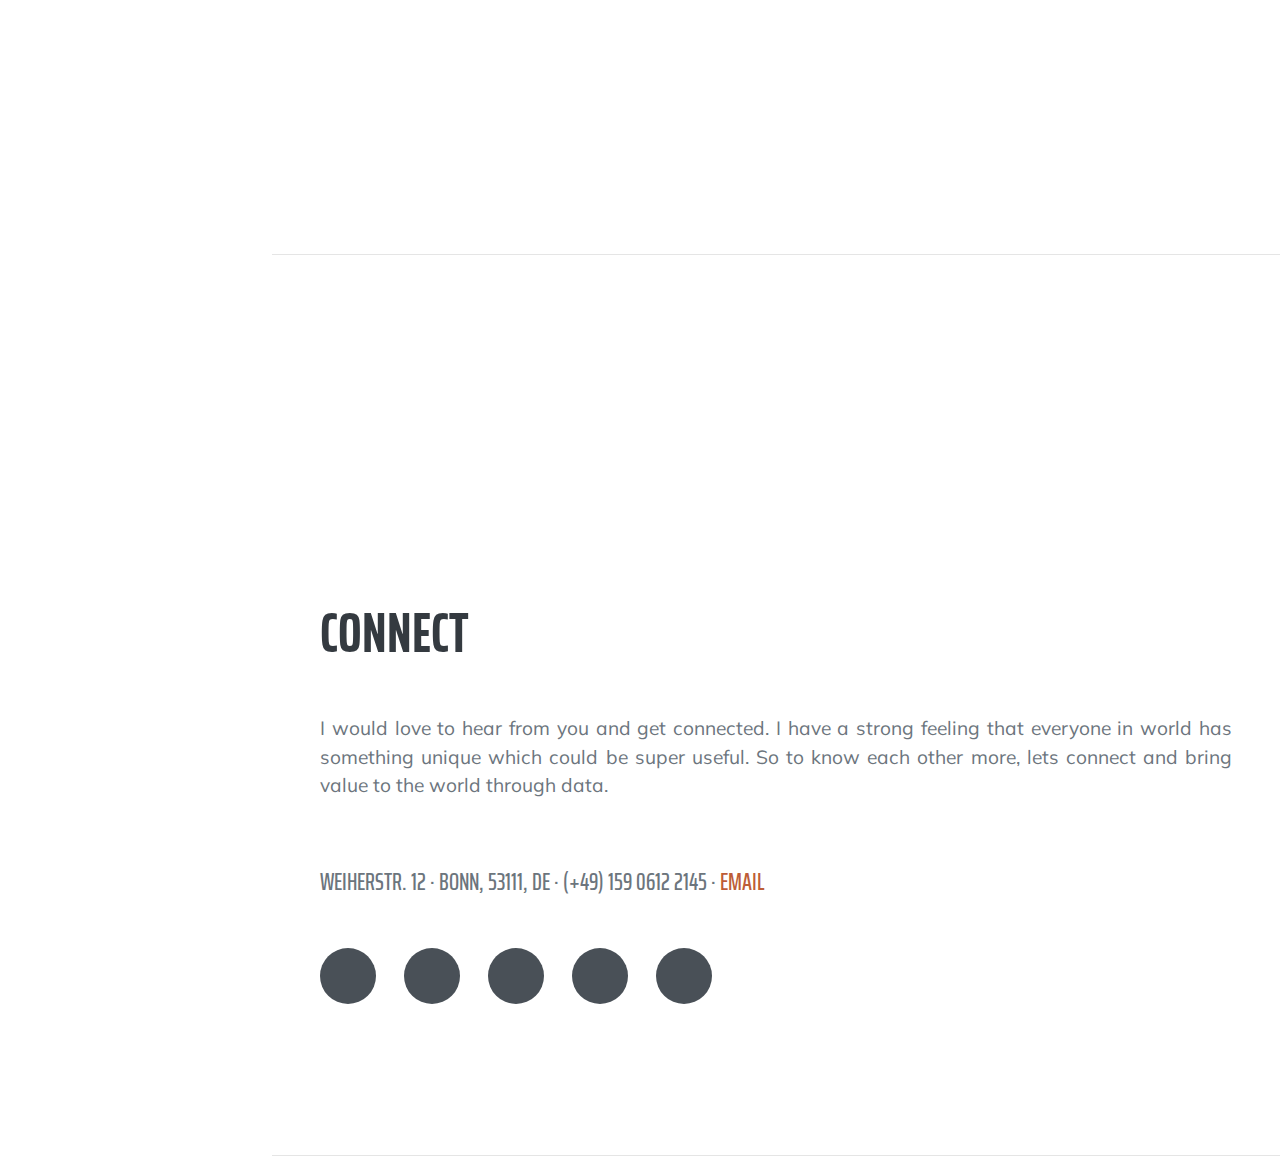
==== commit b4e8066f: "update" ====
--- a/index.html
+++ b/index.html
@@ -118,13 +118,13 @@
                                                       <td class="text-muted">Master Thesis : Recommendation systems</td>
                                                       <td class="text-muted">Statistics, python, concepts of Recommendation system</td>
 
-                                                      <td class="text-muted">Thesis project was about analysing the different distance measurement techniques in statistics, for example, <i>pearson correlation coefficient, spearman rank correlation, cosine similarity, euclidean distance, kendell rank correlation</i> etc. And find out through experimentations which technique works best for Top N recommendation system. <br>
+                                                      <td class="text-muted">Thesis project was about analysing the different distance measurement techniques in statistics, for example, <i>pearson correlation coefficient, spearman rank correlation, cosine similarity, euclidean distance, kendell rank correlation</i> etc. And find out through experiments which technique works best for Top N recommendation system. <br>
                                                         Visit here:<a href="https://github.com/beingsantosh/Final-thesis-work-on-Recommender-System" target="_blank" class="text-reset"><i>github link</i></a><br></td>
                                                     </tr>
                                                     <tr>
                                                       <td class="text-muted">Predicting stock prices</td>
                                                       <td class="text-muted">NLP, LSTM, Flask, Cloud(Heroku)</td>
-                                                      <td class="text-muted">Designed an app, which predicts the stock prices from newspaper headlines. <br> This projects required entire machine learning process, starting from data collection through web scrapping, pre processing the data, feature engineering before modelling, feature labelling etc., later, modelling through RNNs and LSTM to manage the continuous data behavior. <br> Later, flask web application with the model was deployed on cloud (heroku) with a html homepage.<br>
+                                                      <td class="text-muted">Designed an app, which predicts the stock prices from newspaper headlines.This project comprises of different machine learning processes like data collection through web scrapping, pre processing the data, feature engineering before modelling, feature labelling and  modelling through RNNs and LSTM to manage the continuous data behavior. For the end product, Flask web application with the model was deployed on cloud (heroku) with a html homepage.<br>
                                                         Visit here: <a href="https://github.com/beingsantosh/heroku-app-nifty50" target="_blank" class="text-reset"><i>github</i></a>,
 
                                                         <a href="https://nifty50-prediction-app.herokuapp.com/" target="_blank" class="text-reset"><i>direct app</i></a>
@@ -343,8 +343,8 @@
                     <br><br>
                     <br><br>
                     <h2 class="mb-5">Interests</h2>
-                    <p class="text-muted" style="font-size: 120%;text-align: justify; text-justify: inter-word;">Apart from being a data analyst, I enjoy most of my time being outdoors. I am a professional cricketer with Köln cricket club. During summer every year, we participate in regionliga tournament which is not only a full of rejoice, but also make us learn from each other. During the winter months here in Bonn, I keep myself fit with running and physical exercise.</p>
-                    <p class="text-muted" style="font-size: 120%;text-align: justify; text-justify: inter-word;">When i am indoors, I like to spend time with my family. I like experimenting in cooking, I genuinely feel that food bring people closer and its amazing way to get to know about culture.</p>
+                    <p class="text-muted" style="font-size: 120%;text-align: justify; text-justify: inter-word;">Apart from being a data analyst, I enjoy most of my time being outdoors. I am a professional cricketer with Köln cricket club. During summer every year, we participate in Regionliga tournament which is not only a full of rejoice, but also make us learn from each other and the importance of team work. During the winter months here in Bonn, I keep myself fit with running and physical exercise.</p>
+                    <p class="text-muted" style="font-size: 120%;text-align: justify; text-justify: inter-word;">When I am indoors, I like to spend time with my family. I like experimenting in cooking, I genuinely feel that food bring people closer and its amazing way to get to know about culture.</p>
                 </div>
             </section>
             <hr class="m-0" />
@@ -372,7 +372,7 @@
                     <br><br>
                     <br><br>
                     <h2 class="mb-5">Connect</h2>
-                    <p class="text-muted" style="font-size: 120%;text-align: justify; text-justify: inter-word;">I would love to hear from you and get connected. I have strong a feeling that everyone in world has something unique which could be super useful. So to know each other more, lets connect and bring value to the world through data.</p>
+                    <p class="text-muted" style="font-size: 120%;text-align: justify; text-justify: inter-word;">I would love to hear from you and get connected. I have a strong feeling that everyone in world has something unique which could be super useful. So to know each other more, lets connect and bring value to the world through data.</p>
                     <br><br>
                     <div class="subheading mb-5">
                         Weiherstr. 12 · Bonn, 53111, DE · (+49) 159 0612 2145 ·
